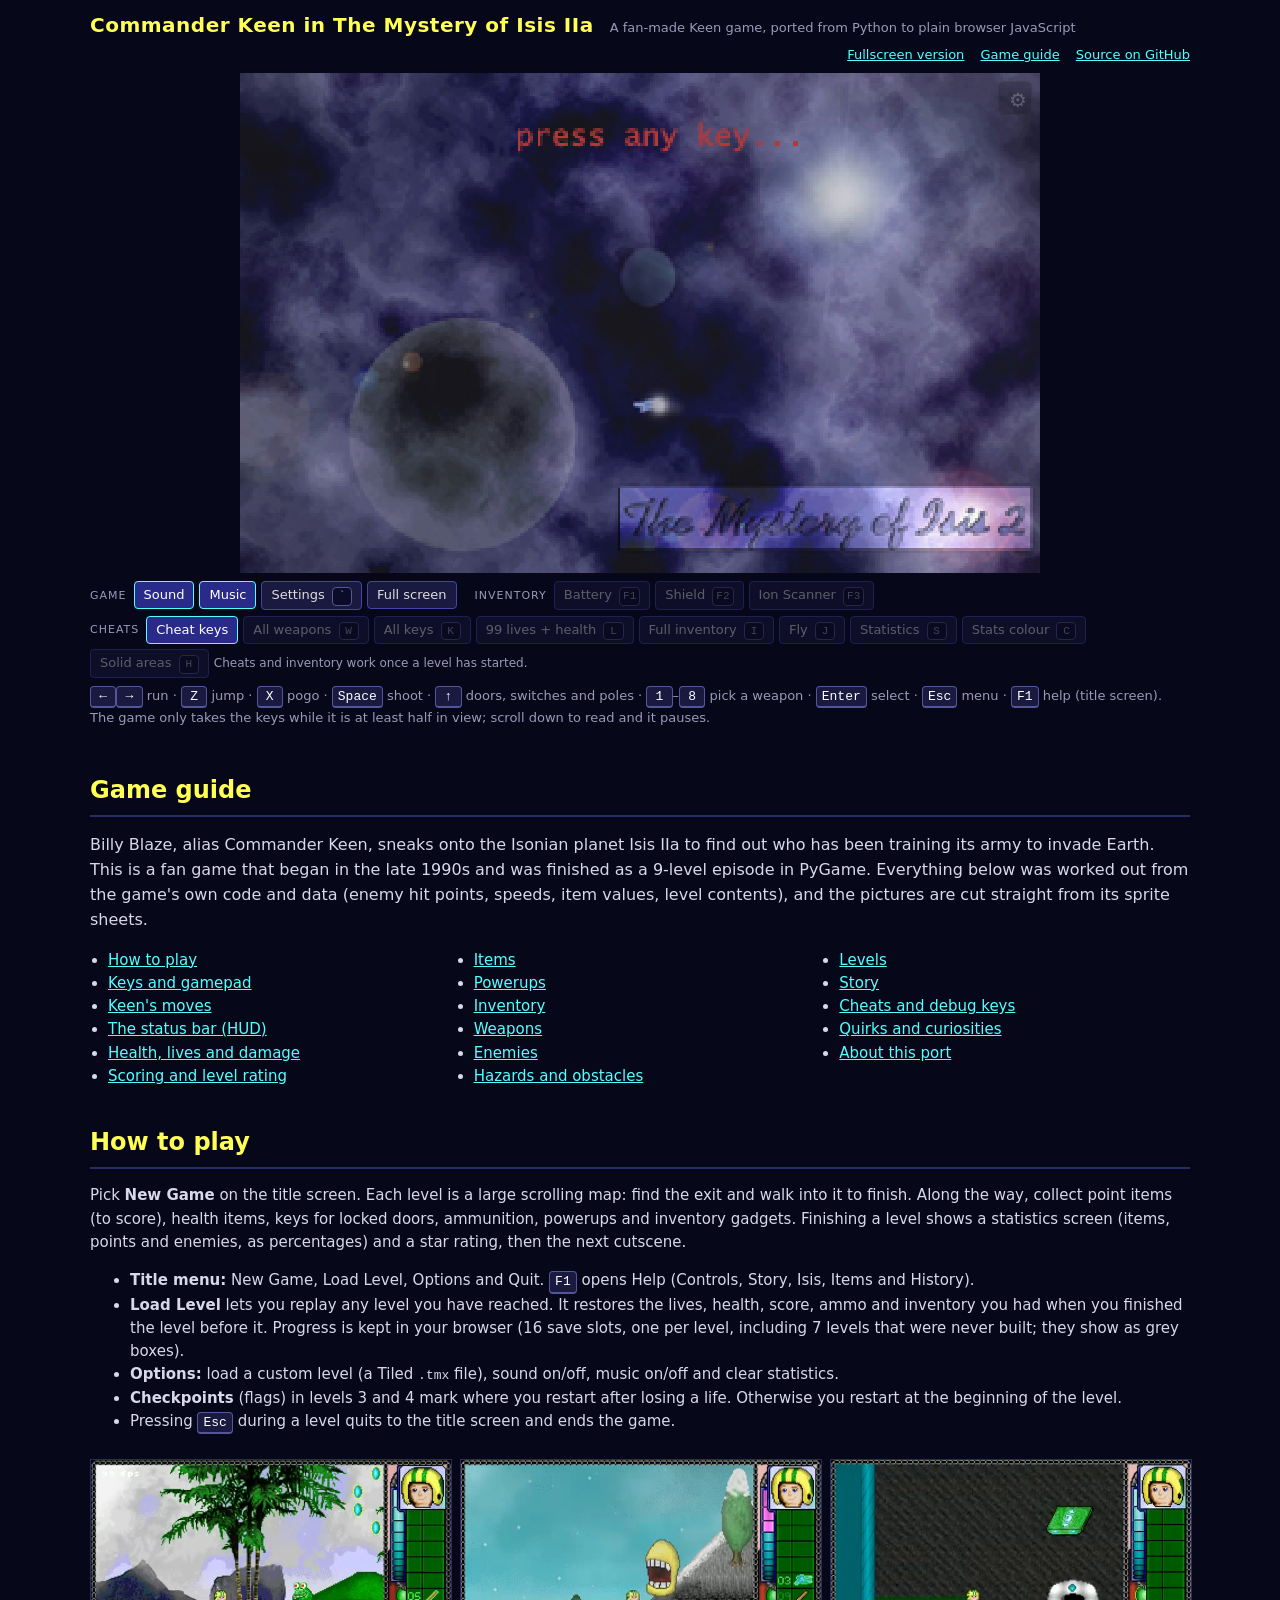
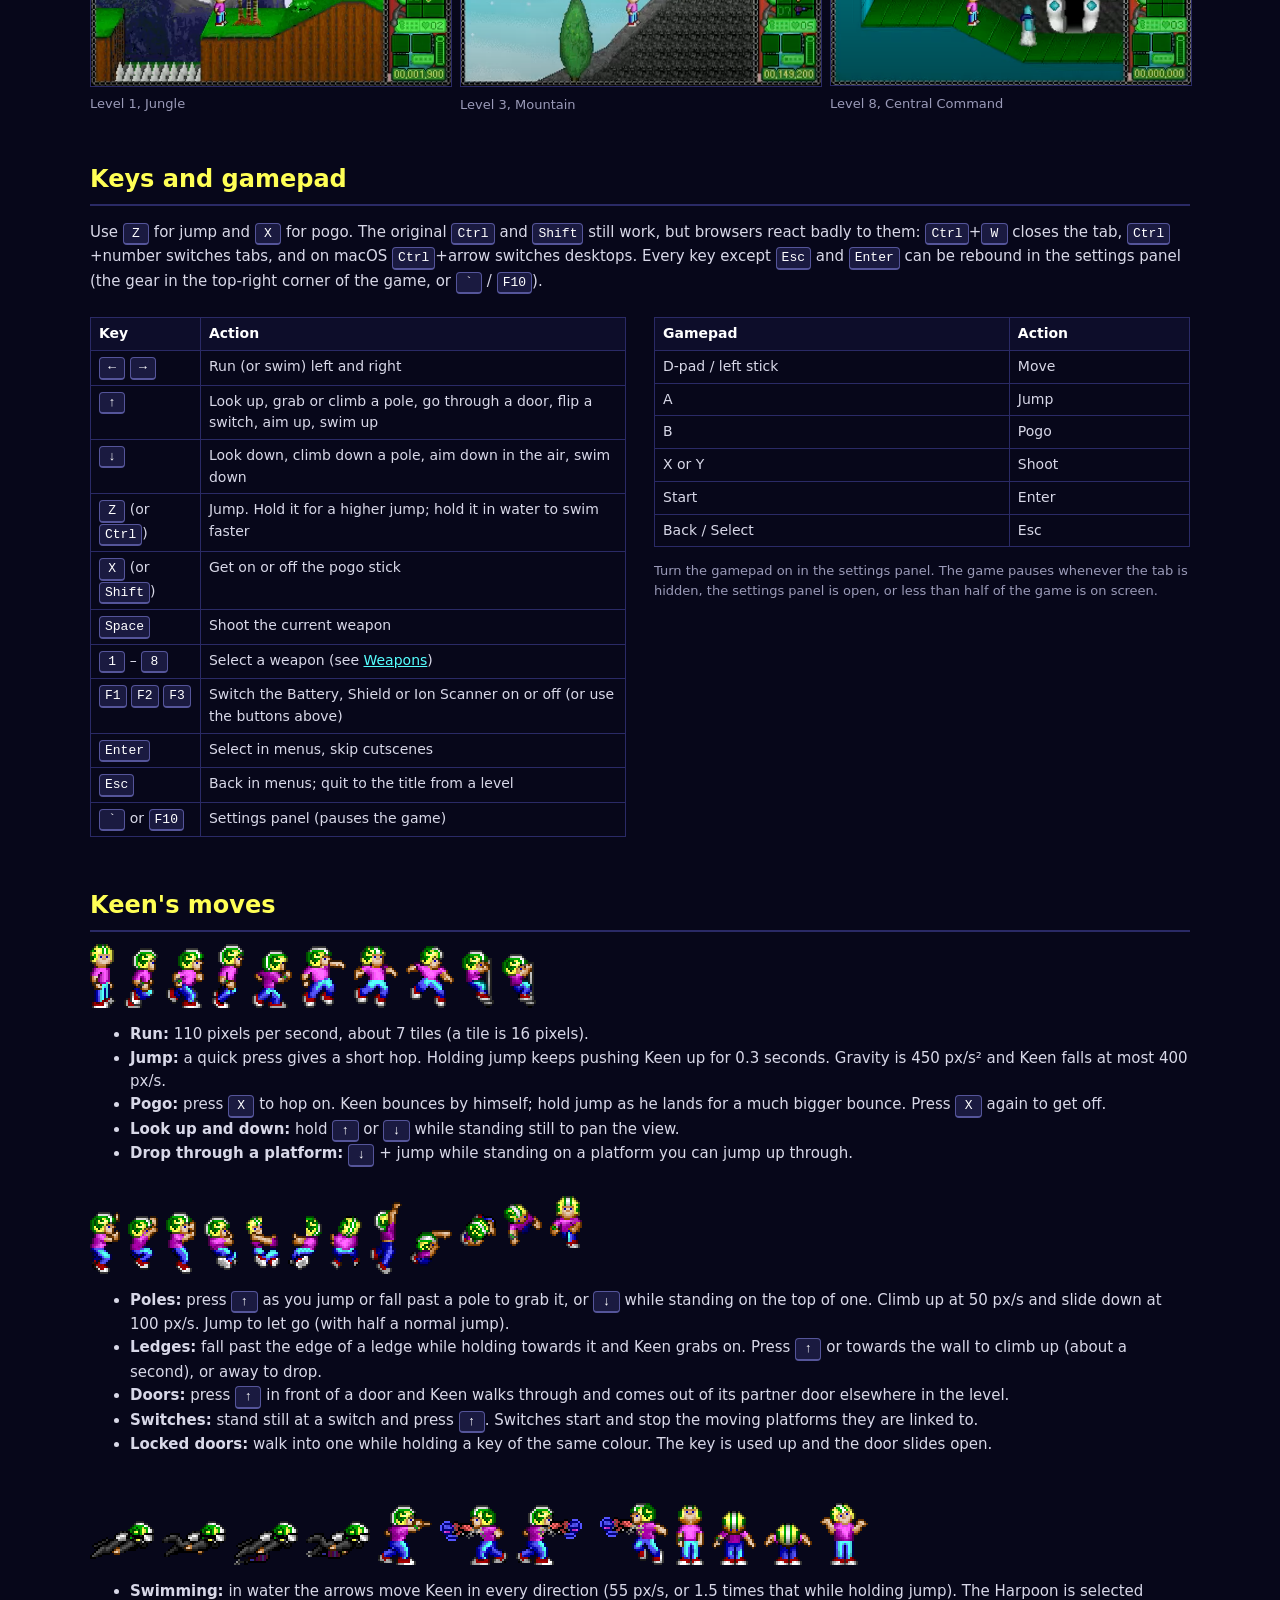
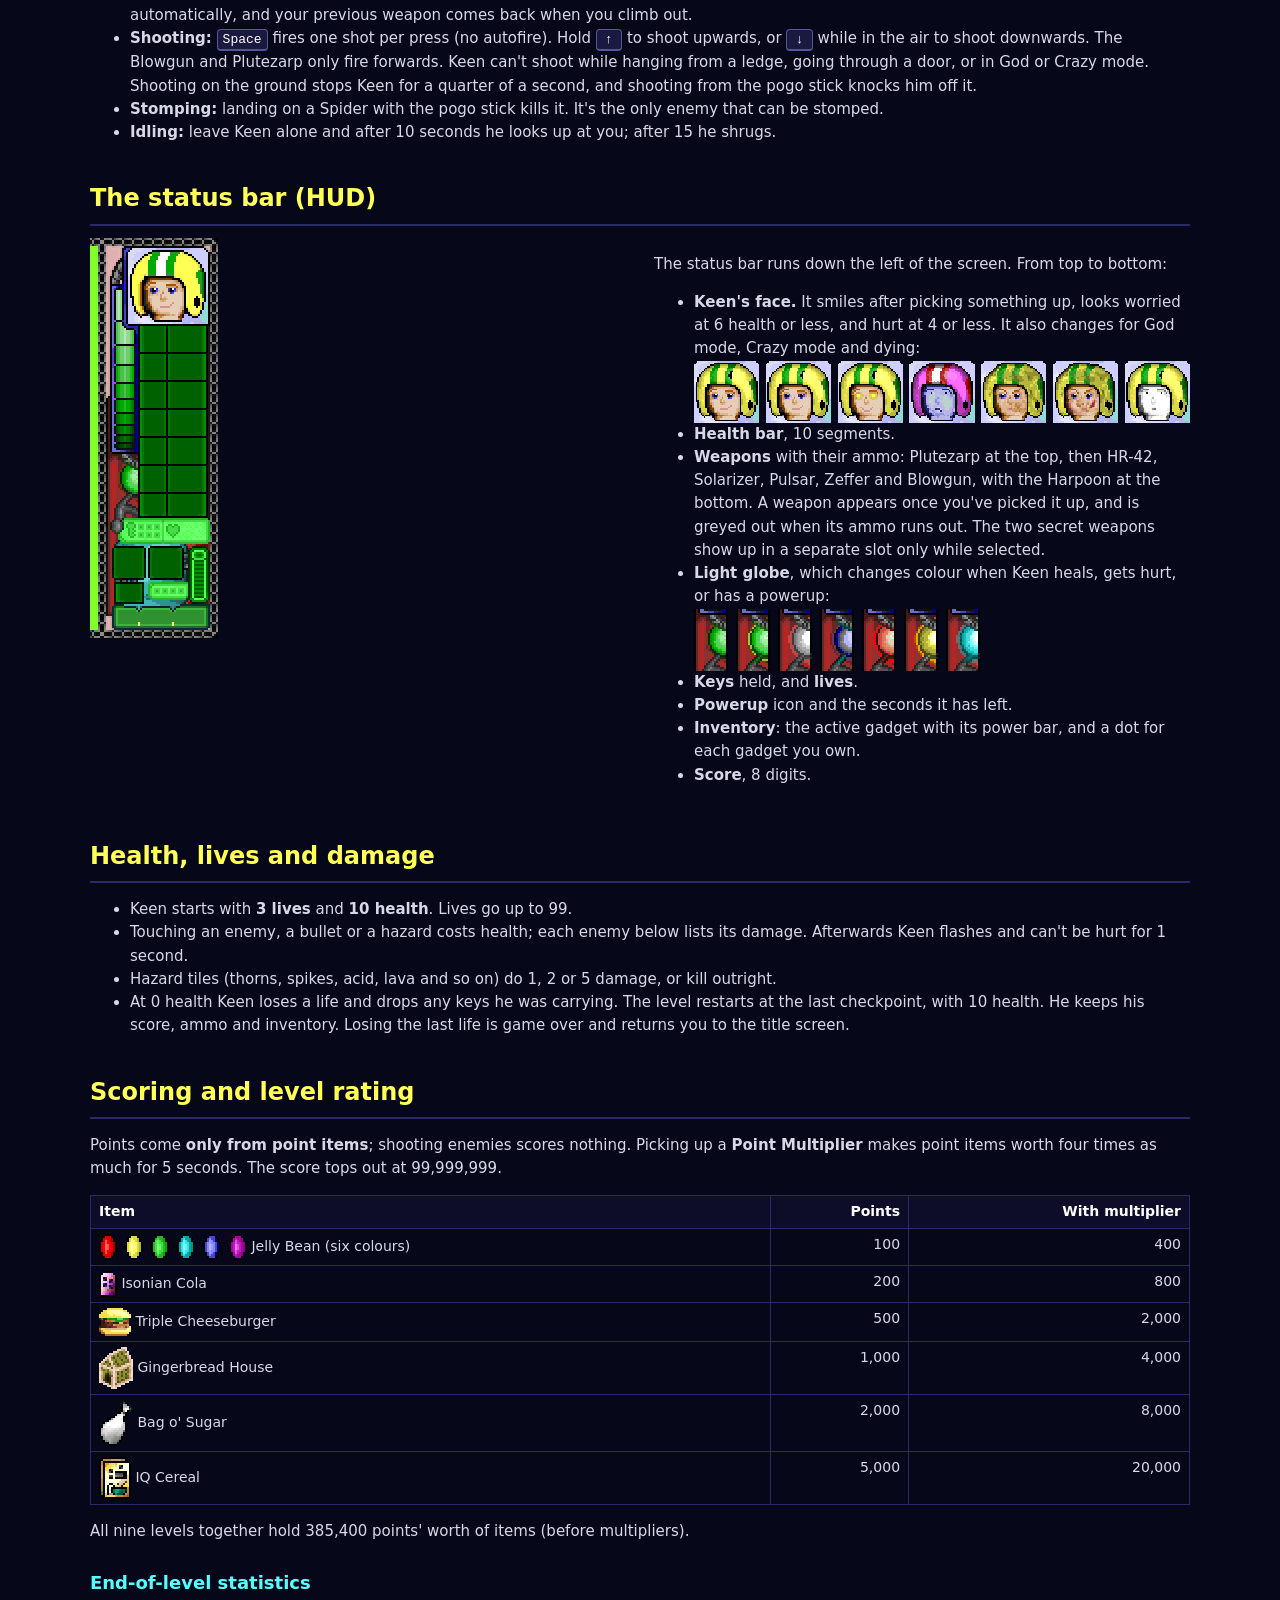
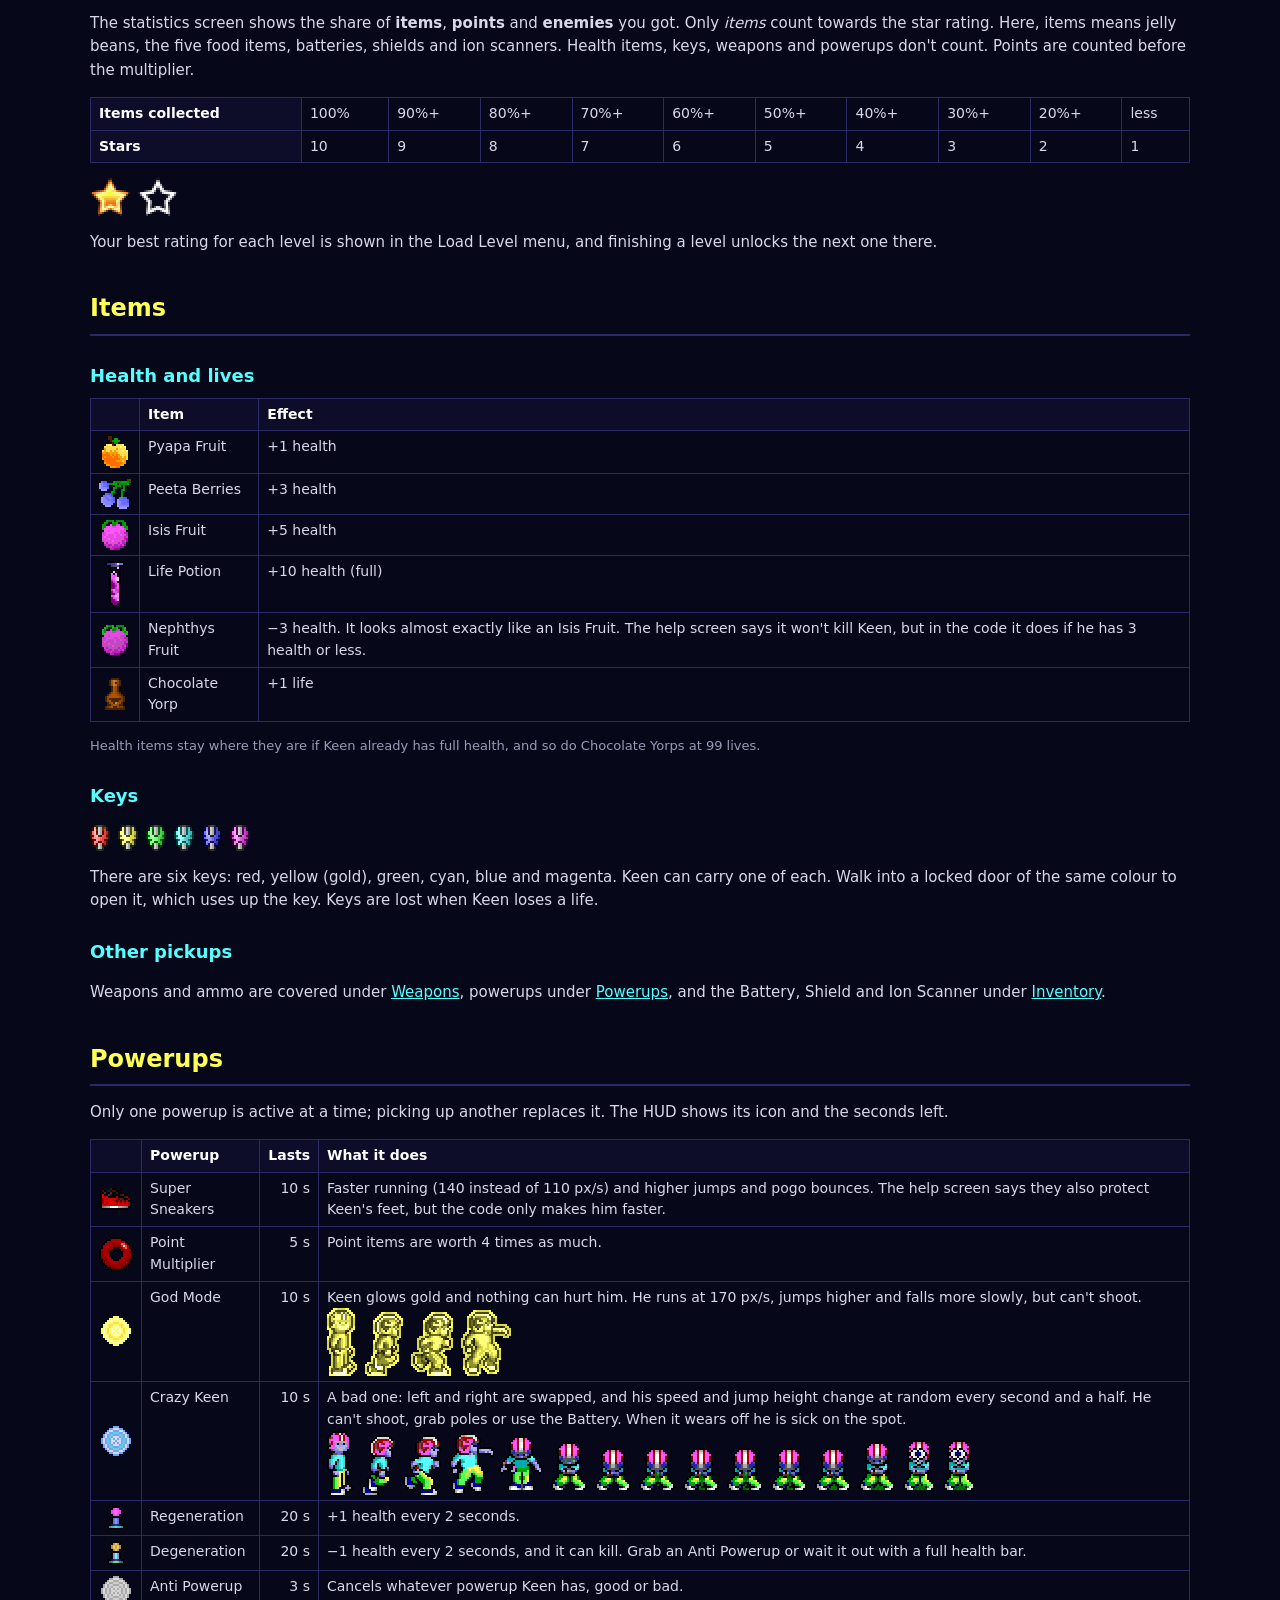
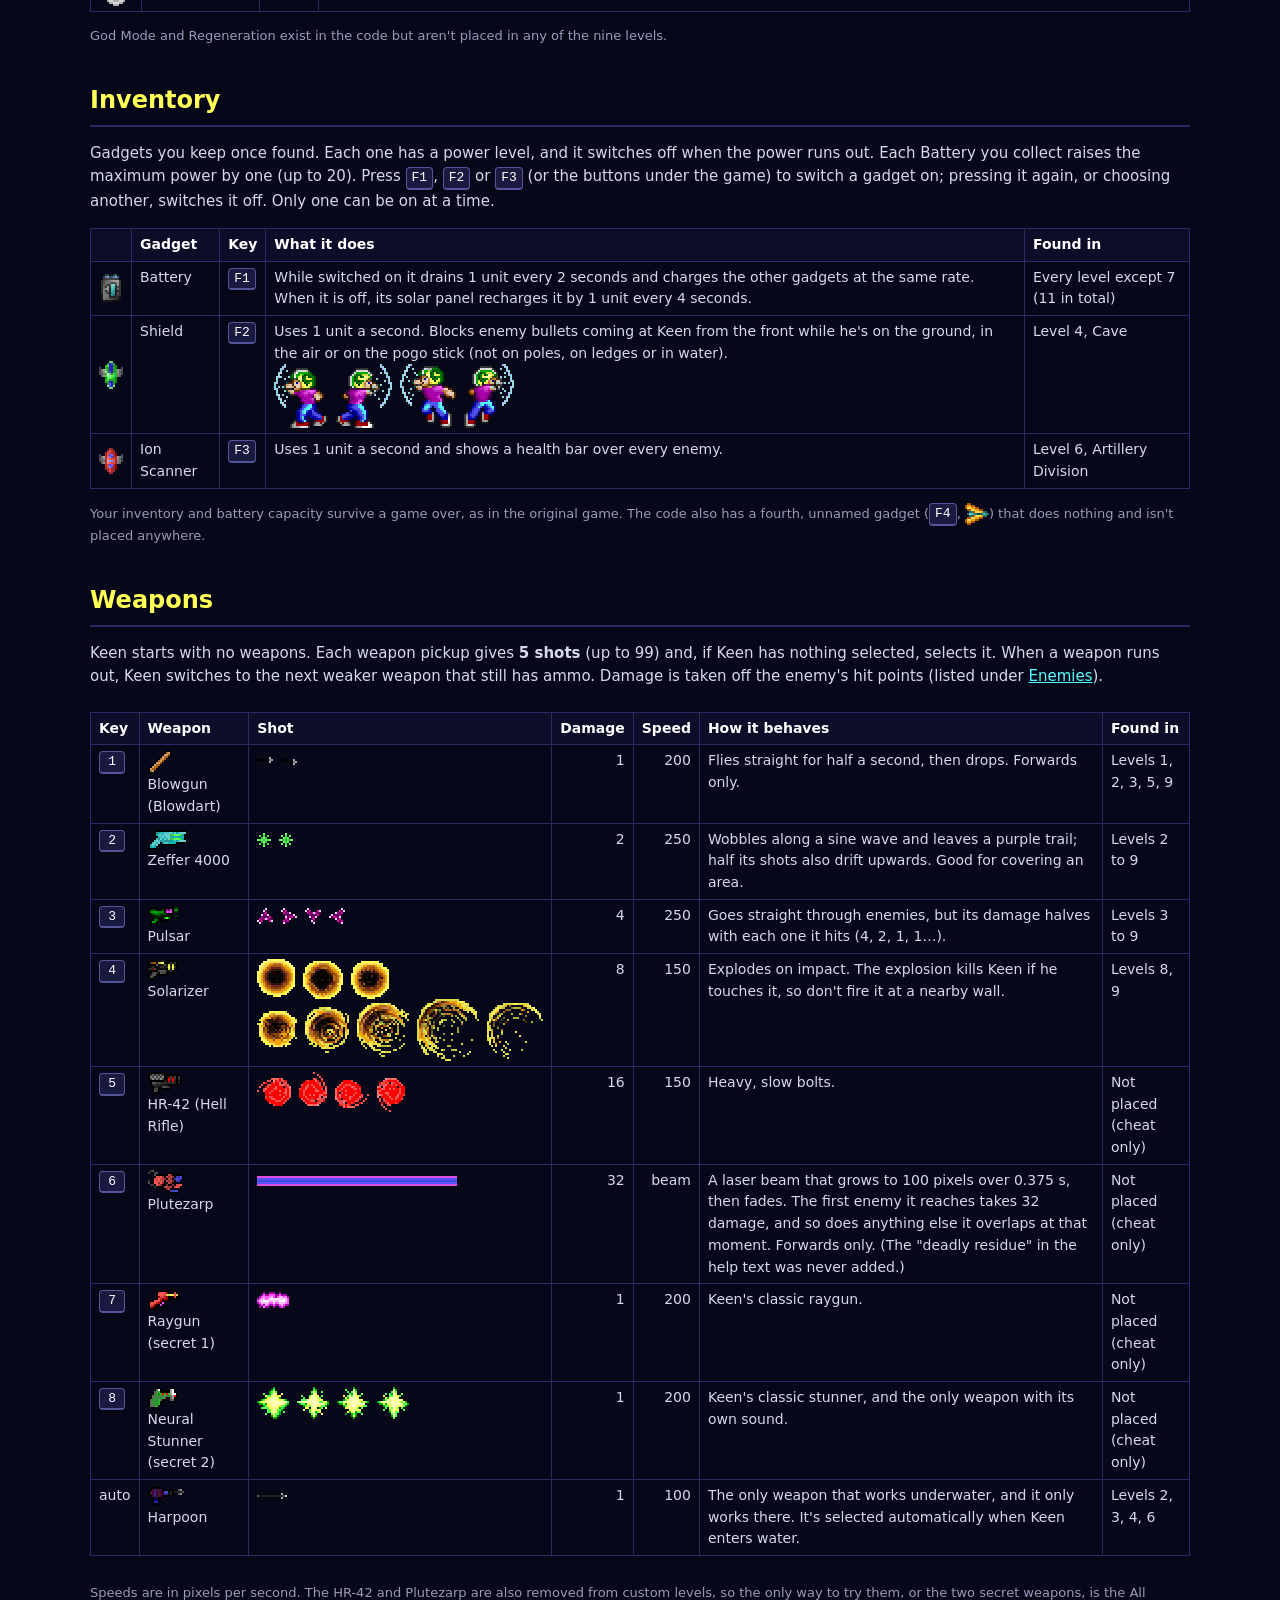
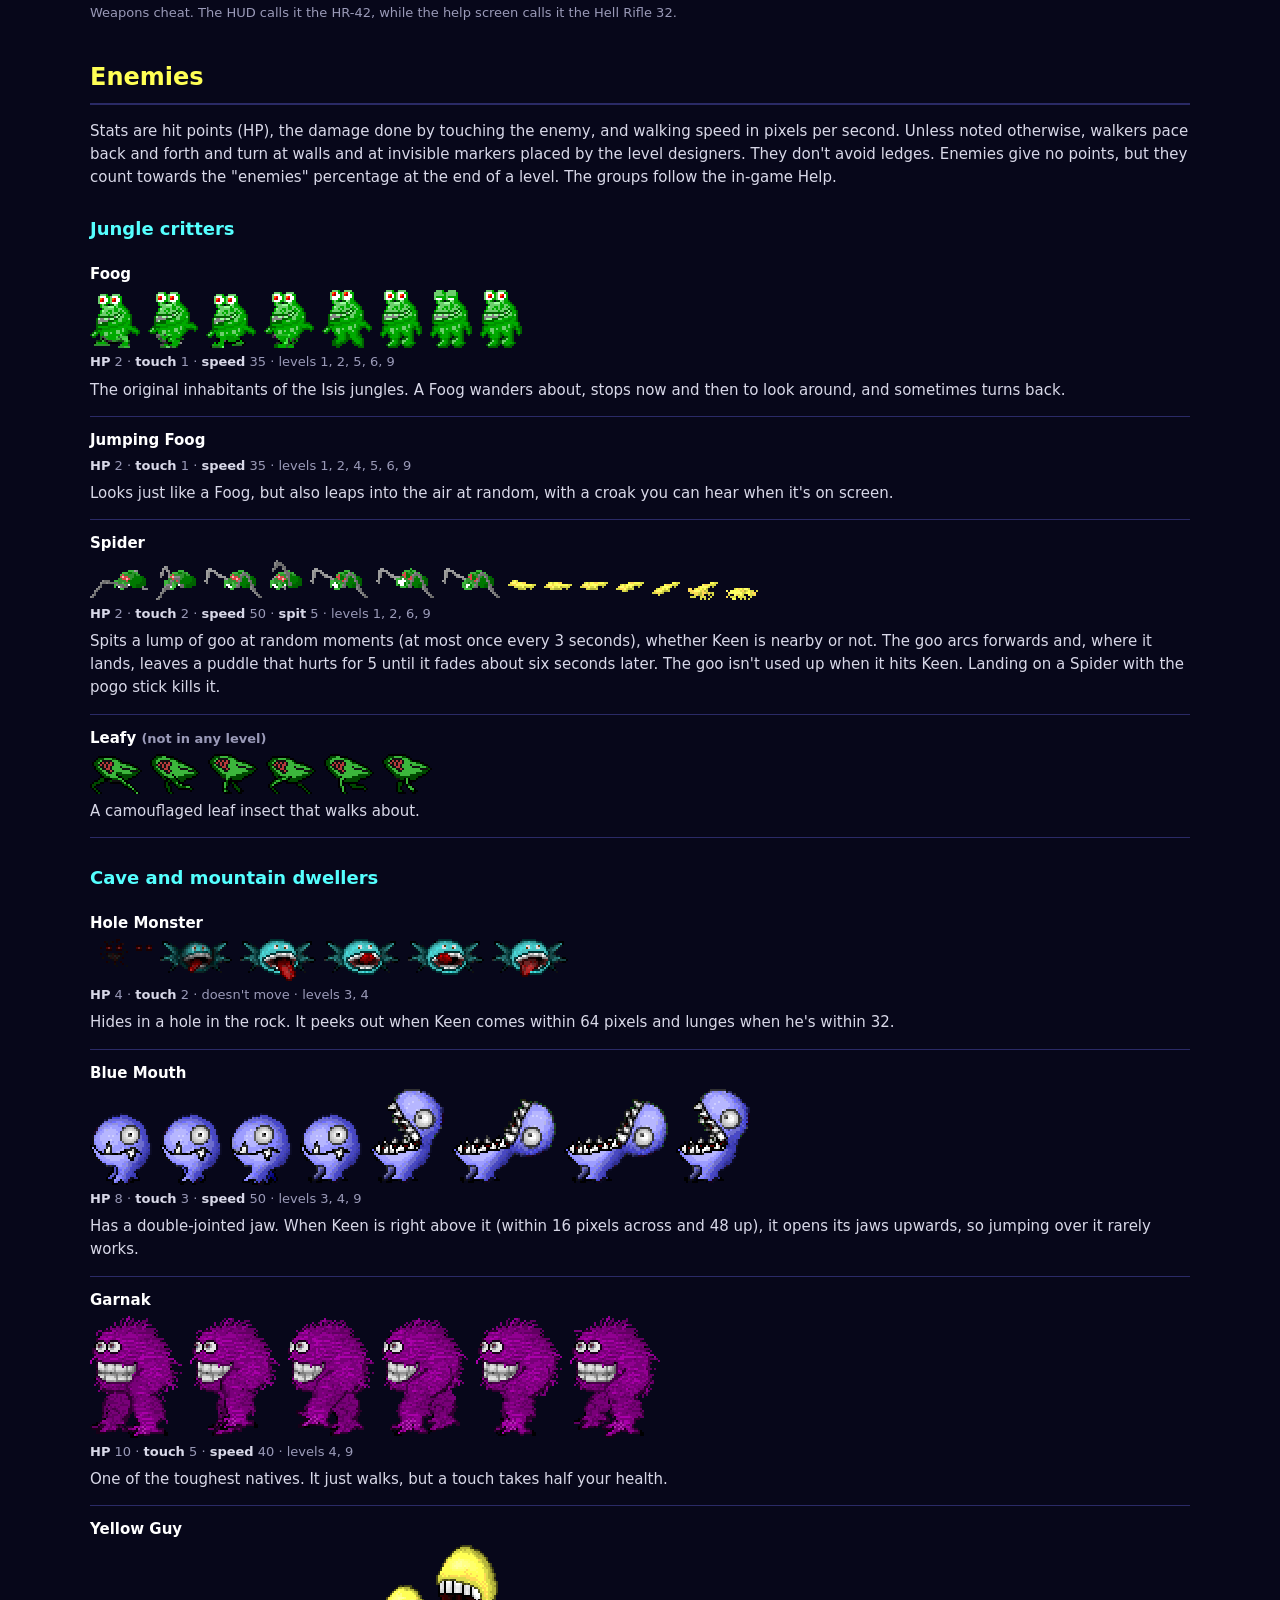
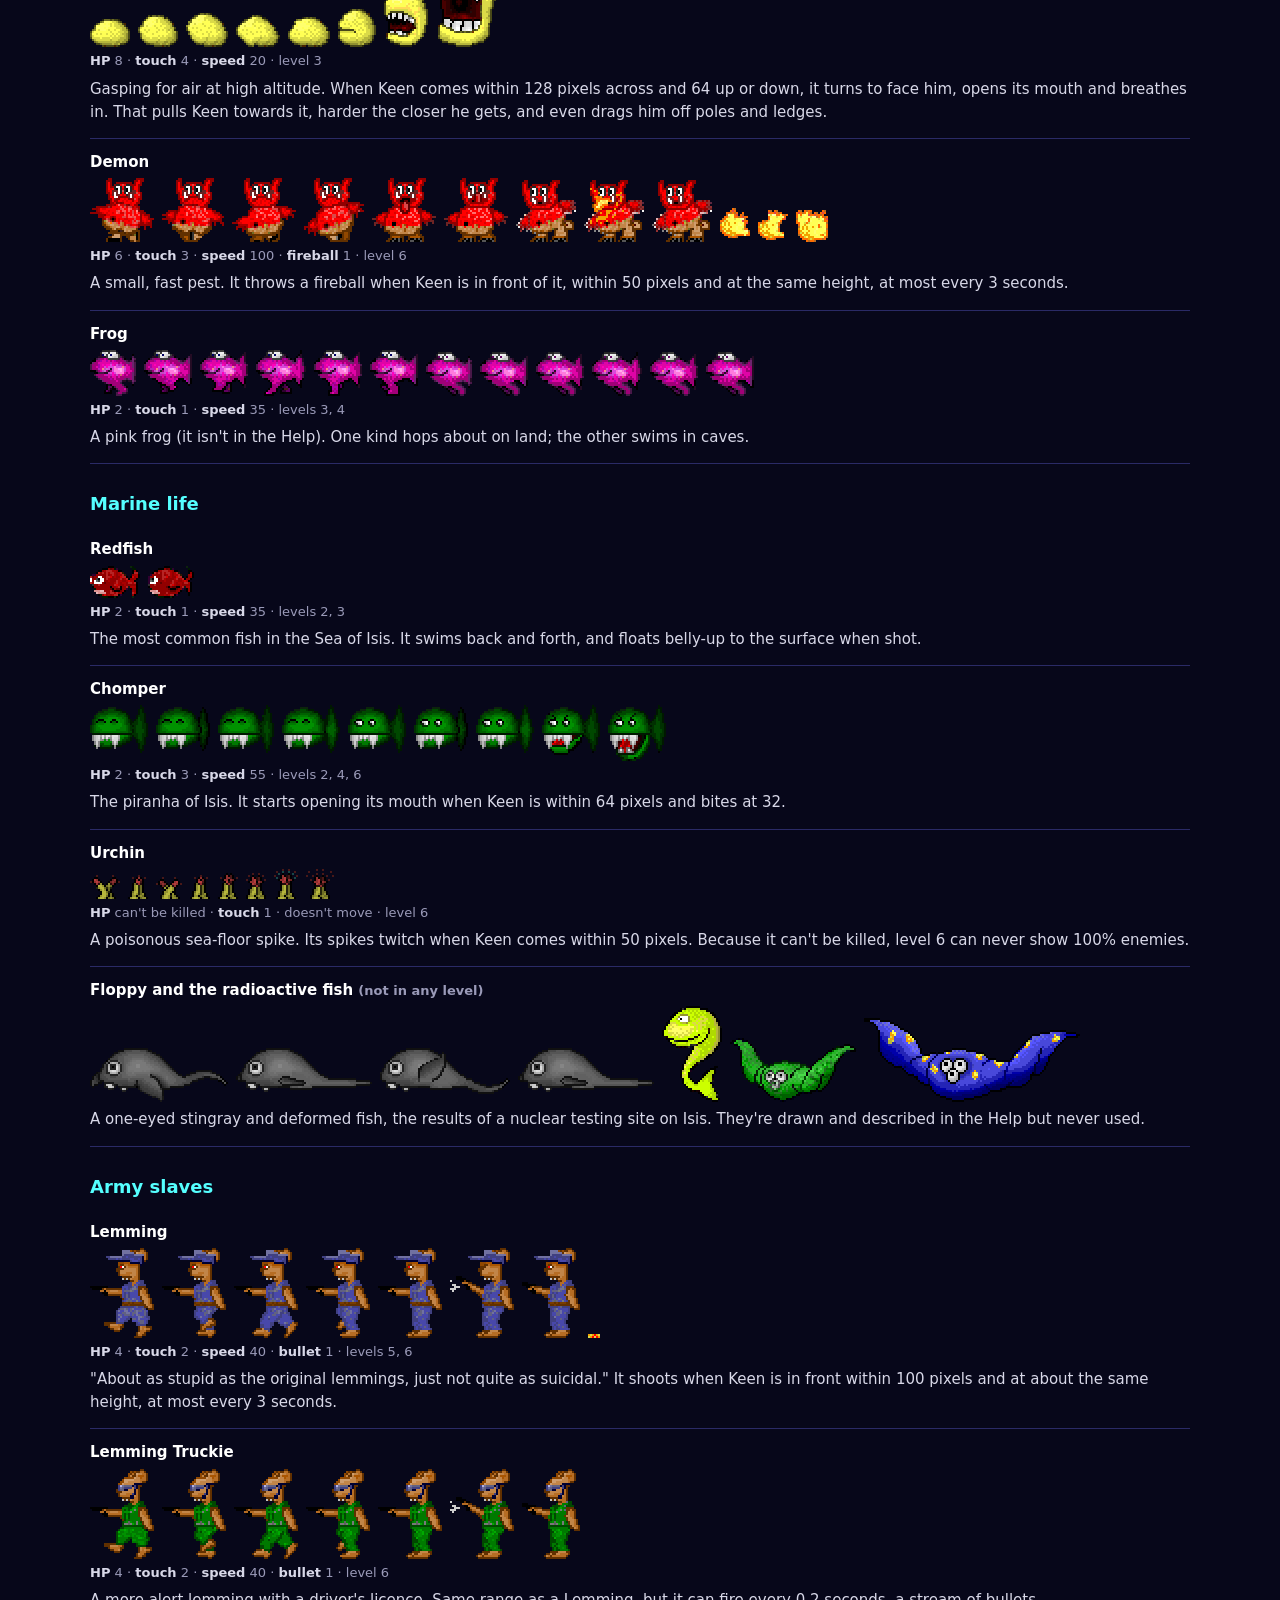
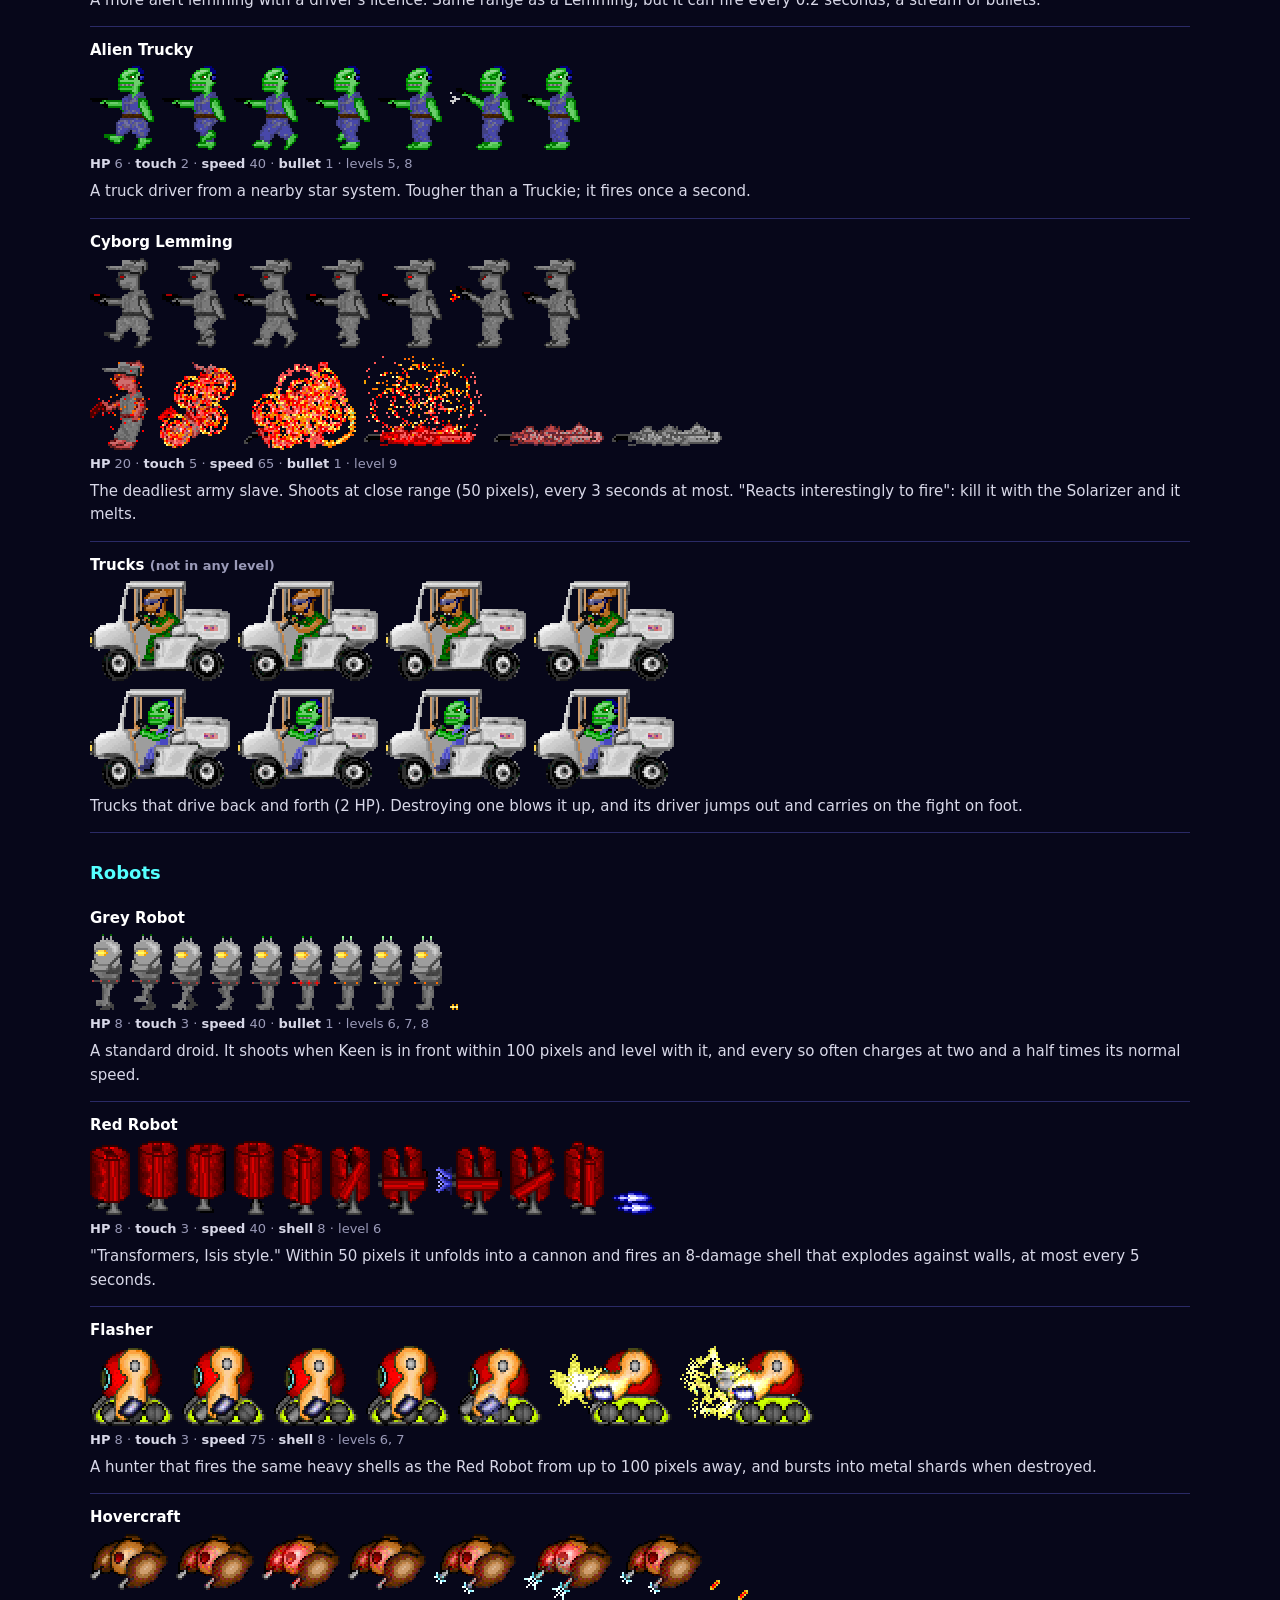
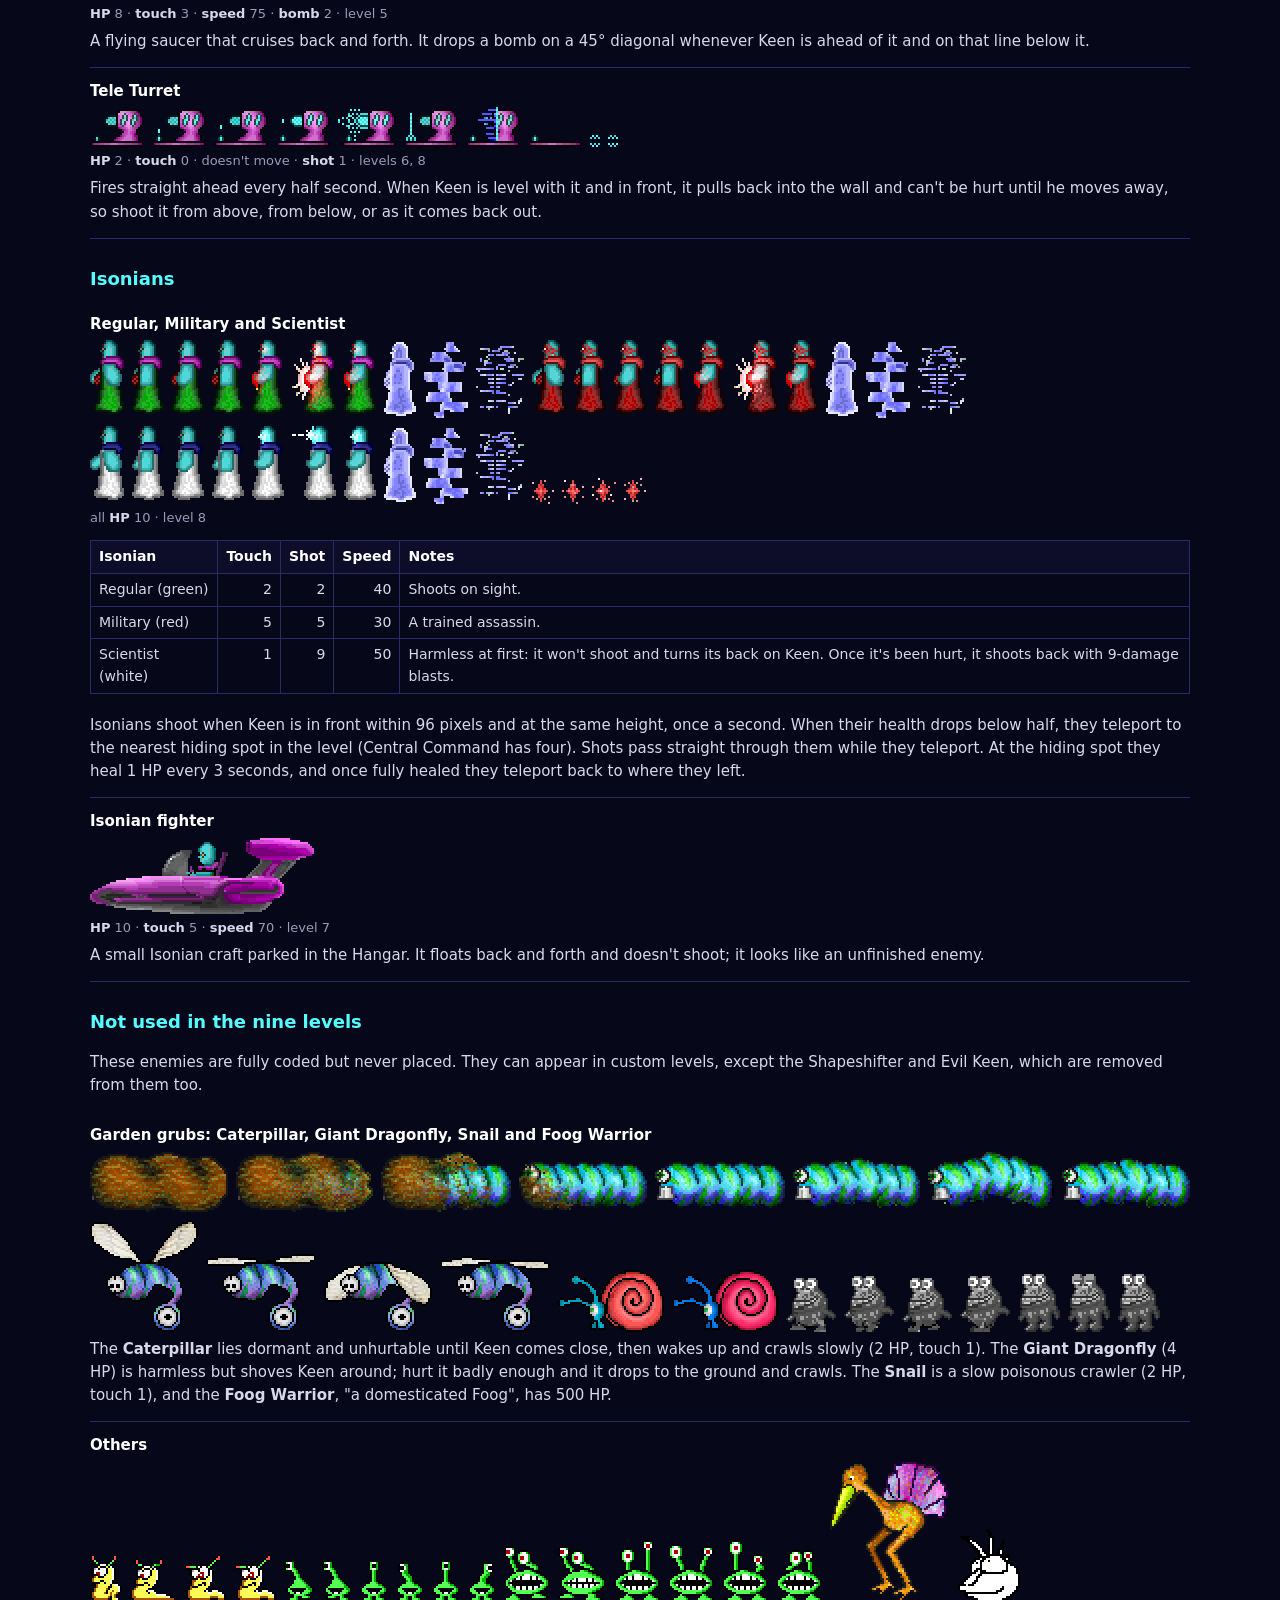
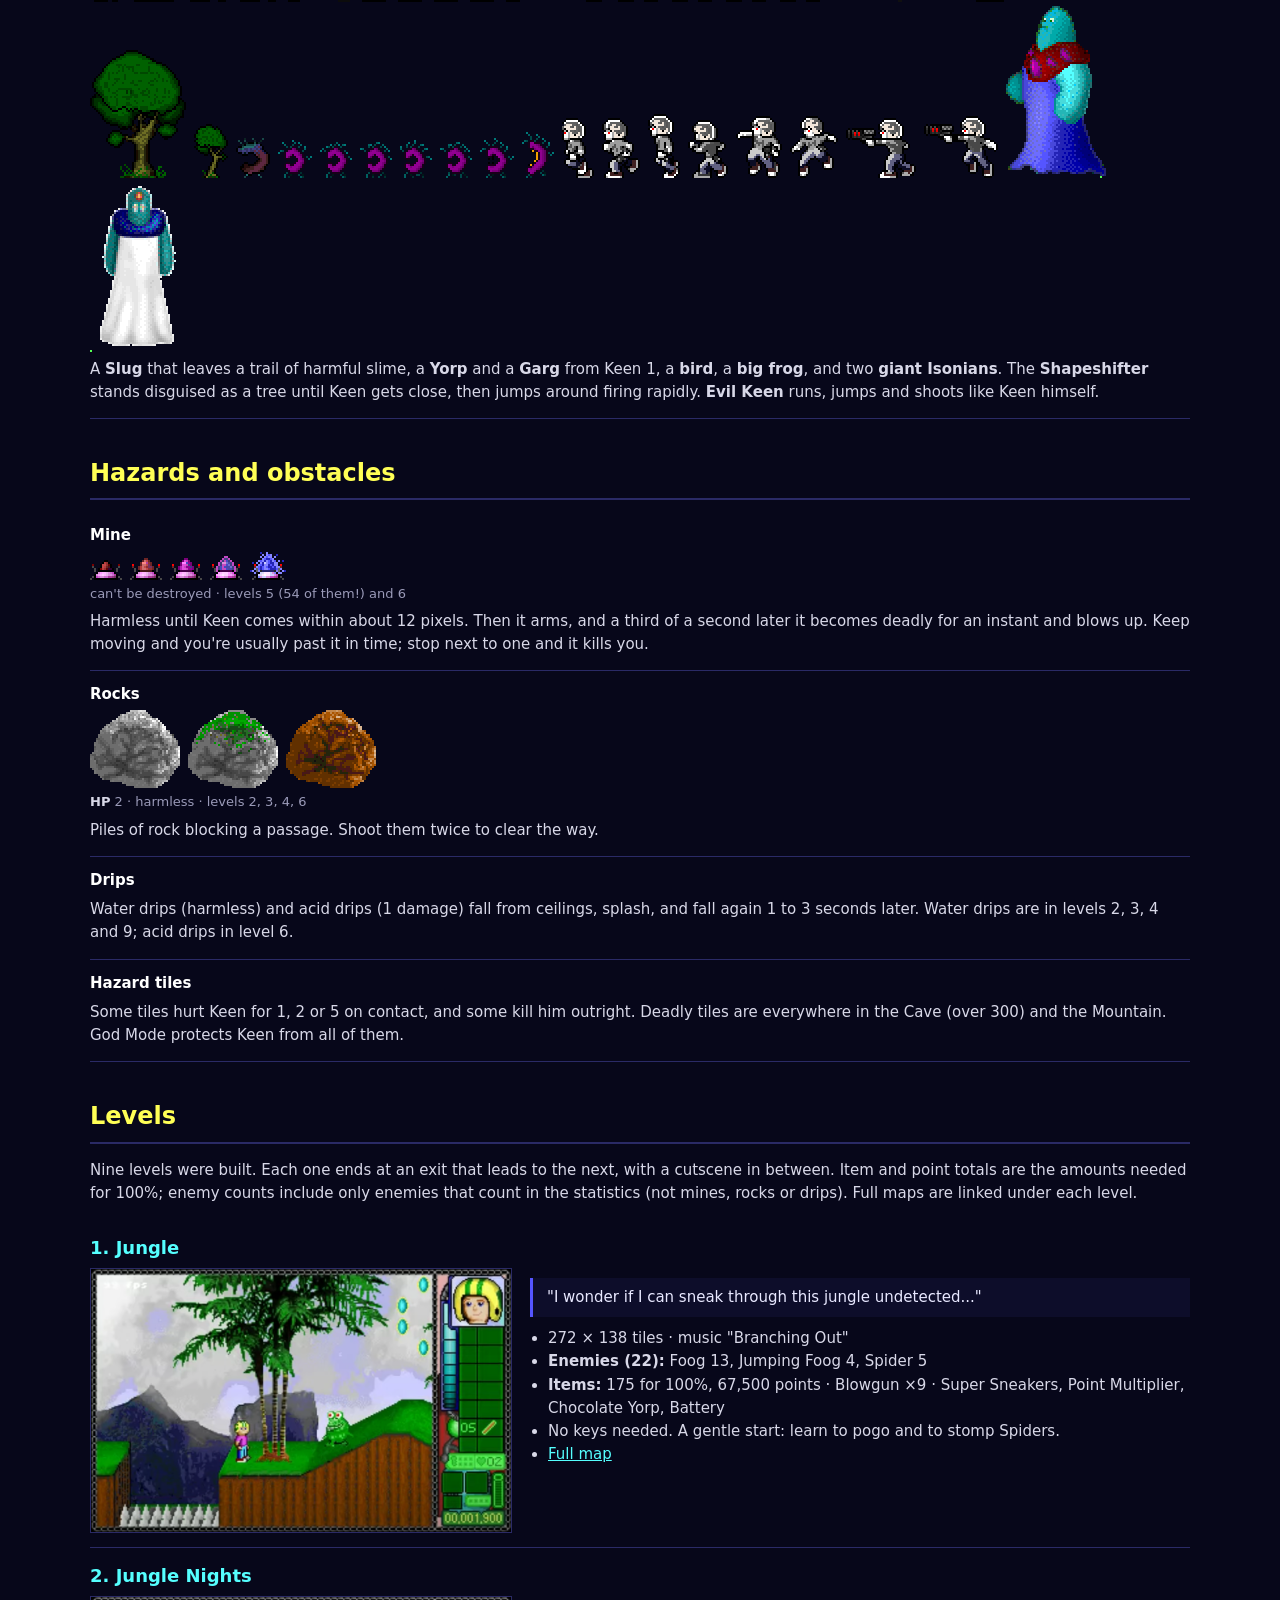
==== index.html @ d3170a19 "Enhance v1 - maps" ====
<!DOCTYPE html>
<html lang="en">
<head>
<meta charset="utf-8">
<meta name="viewport" content="width=device-width, initial-scale=1">
<title>Commander Keen - The Mystery of Isis IIa</title>
<meta name="description" content="Commander Keen in The Mystery of Isis IIa, playable in the browser, with a full guide to its enemies, weapons, items and levels.">
<link rel="icon" id="favicon">
<link rel="stylesheet" href="docs/style.css">
</head>
<body>

<header class="site">
  <h1>Commander Keen in The Mystery of Isis IIa</h1>
  <p>A fan-made Keen game, ported from Python to plain browser JavaScript</p>
  <nav>
    <a href="fullscreen/">Fullscreen version</a>
    <a href="#guide">Game guide</a>
    <a href="https://github.com/isonian314/commander-keen-isis-iia-web">Source on GitHub</a>
  </nav>
</header>

<div id="stage">
  <canvas id="screen" width="320" height="200" tabindex="0" aria-label="Isis IIa game screen"></canvas>
  <button id="gear" title="Settings (` or F10)" aria-label="Settings">&#9881;</button>

  <div id="settings" hidden>
    <div class="panel" role="dialog" aria-label="Settings">
      <h2>Settings</h2>
      <p class="hint">The game is paused while this panel is open. Press ` (backquote), F10 or Esc to close.</p>

      <h3>Audio</h3>
      <div class="row"><label for="sfxVolume">Sound effects</label><input id="sfxVolume" type="range" min="0" max="100"></div>
      <div class="row"><label for="musicVolume">Music</label><input id="musicVolume" type="range" min="0" max="100"></div>
      <p class="hint">Sound and music can also be switched on or off from the in-game Options menu.</p>

      <h3>Display</h3>
      <div class="row"><label for="scale">Scaling</label>
        <select id="scale"><option value="fit">Fit to window</option><option value="integer">Whole pixels only</option></select>
        <button id="fullscreen">Fullscreen</button>
      </div>

      <h3>Controls</h3>
      <div class="row"><label for="gamepad">Gamepad</label><input id="gamepad" type="checkbox"></div>
      <div class="row"><label for="debugKeys">Cheat / debug keys</label><input id="debugKeys" type="checkbox"></div>
      <p class="hint">Esc opens the menu and Enter selects; these can't be rebound. Some browsers keep Ctrl+W, Ctrl+number and
        (on macOS) Ctrl+arrow for themselves, so Z / X are bound for jump / pogo as well.</p>
      <table id="bindings"></table>

      <div class="footer">
        <button id="resetKeys">Reset controls</button>
        <button id="closeSettings">Close</button>
      </div>
    </div>
  </div>
</div>

<div id="controls">
  <div class="group">
    <span class="label">Game</span>
    <button type="button" data-toggle="sound" aria-pressed="true">Sound</button>
    <button type="button" data-toggle="music" aria-pressed="true">Music</button>
    <button type="button" id="btn-settings">Settings <kbd>`</kbd></button>
    <button type="button" id="btn-full">Full screen</button>
  </div>
  <div class="group">
    <span class="label">Inventory</span>
    <button type="button" data-press="inv1" data-needs="inventory" aria-pressed="false">Battery <kbd data-action="inv1">F1</kbd></button>
    <button type="button" data-press="inv2" data-needs="inventory" aria-pressed="false">Shield <kbd data-action="inv2">F2</kbd></button>
    <button type="button" data-press="inv3" data-needs="inventory" aria-pressed="false">Ion Scanner <kbd data-action="inv3">F3</kbd></button>
  </div>
  <div class="group">
    <span class="label">Cheats</span>
    <button type="button" data-toggle="cheats" aria-pressed="true" title="Turns all the cheat keys on or off">Cheat keys</button>
    <button type="button" data-press="dbgWeapons" data-needs="cheats">All weapons <kbd data-action="dbgWeapons">W</kbd></button>
    <button type="button" data-press="dbgKeys" data-needs="cheats">All keys <kbd data-action="dbgKeys">K</kbd></button>
    <button type="button" data-press="dbgLives" data-needs="cheats">99 lives + health <kbd data-action="dbgLives">L</kbd></button>
    <button type="button" data-press="dbgInventory" data-needs="cheats">Full inventory <kbd data-action="dbgInventory">I</kbd></button>
    <button type="button" data-press="dbgJump" data-toggle="jump" data-needs="cheats" aria-pressed="false" title="Jump again in mid-air">Fly <kbd data-action="dbgJump">J</kbd></button>
    <button type="button" data-press="dbgStats" data-toggle="stats" data-needs="cheats" aria-pressed="false">Statistics <kbd data-action="dbgStats">S</kbd></button>
    <button type="button" data-press="dbgColour" data-needs="cheats" title="Cycles the statistics text colour">Stats colour <kbd data-action="dbgColour">C</kbd></button>
    <button type="button" data-press="dbgHidden" data-toggle="hidden" data-needs="cheats" aria-pressed="false">Solid areas <kbd data-action="dbgHidden">H</kbd></button>
    <span id="cheat-status"></span>
  </div>
</div>
<p class="keyhint">
  <kbd>←</kbd><kbd>→</kbd> run &middot; <kbd>Z</kbd> jump &middot; <kbd>X</kbd> pogo &middot; <kbd>Space</kbd> shoot &middot;
  <kbd>↑</kbd> doors, switches and poles &middot; <kbd>1</kbd>–<kbd>8</kbd> pick a weapon &middot; <kbd>Enter</kbd> select &middot;
  <kbd>Esc</kbd> menu &middot; <kbd>F1</kbd> help (title screen).
  The game only takes the keys while it is at least half in view; scroll down to read and it pauses.
</p>

<div id="toast" role="status"></div>
<input id="customFile" type="file" accept=".tmx,.xml" hidden>

<main id="guide">

<!-- =================================================================== -->
<section id="contents">
<h2>Game guide</h2>
<p class="lead">Billy Blaze, alias Commander Keen, sneaks onto the Isonian planet Isis IIa to find out who has been training its army
to invade Earth. This is a fan game that began in the late 1990s and was finished as a 9-level episode in PyGame. Everything below
was worked out from the game's own code and data (enemy hit points, speeds, item values, level contents), and the pictures are cut
straight from its sprite sheets.</p>
<ul class="toc">
  <li><a href="#how-to-play">How to play</a></li>
  <li><a href="#keys">Keys and gamepad</a></li>
  <li><a href="#moves">Keen's moves</a></li>
  <li><a href="#hud">The status bar (HUD)</a></li>
  <li><a href="#health">Health, lives and damage</a></li>
  <li><a href="#scoring">Scoring and level rating</a></li>
  <li><a href="#items">Items</a></li>
  <li><a href="#powerups">Powerups</a></li>
  <li><a href="#inventory">Inventory</a></li>
  <li><a href="#weapons">Weapons</a></li>
  <li><a href="#enemies">Enemies</a></li>
  <li><a href="#hazards">Hazards and obstacles</a></li>
  <li><a href="#levels">Levels</a></li>
  <li><a href="#story">Story</a></li>
  <li><a href="#cheats">Cheats and debug keys</a></li>
  <li><a href="#quirks">Quirks and curiosities</a></li>
  <li><a href="#about">About this port</a></li>
</ul>
</section>

<!-- =================================================================== -->
<section id="how-to-play">
<h2>How to play</h2>
<p>Pick <strong>New Game</strong> on the title screen. Each level is a large scrolling map: find the exit and walk into it to finish.
Along the way, collect point items (to score), health items, keys for locked doors, ammunition, powerups and inventory gadgets.
Finishing a level shows a statistics screen (items, points and enemies, as percentages) and a star rating, then the next cutscene.</p>
<ul>
  <li><strong>Title menu:</strong> New Game, Load Level, Options and Quit. <kbd>F1</kbd> opens Help (Controls, Story, Isis, Items and History).</li>
  <li><strong>Load Level</strong> lets you replay any level you have reached. It restores the lives, health, score, ammo and inventory you
    had when you finished the level before it. Progress is kept in your browser (16 save slots, one per level, including 7 levels that were
    never built; they show as grey boxes).</li>
  <li><strong>Options:</strong> load a custom level (a Tiled <code>.tmx</code> file), sound on/off, music on/off and clear statistics.</li>
  <li><strong>Checkpoints</strong> (flags) in levels 3 and 4 mark where you restart after losing a life. Otherwise you restart at the
    beginning of the level.</li>
  <li>Pressing <kbd>Esc</kbd> during a level quits to the title screen and ends the game.</li>
</ul>
<div class="shots">
  <figure><img src="screenshots/lvl1.png" alt="Level 1, the Jungle"><figcaption>Level 1, Jungle</figcaption></figure>
  <figure><img src="screenshots/lvl3.png" alt="Level 3, the Mountain"><figcaption>Level 3, Mountain</figcaption></figure>
  <figure><img src="screenshots/lvl8.png" alt="Level 8, Central Command"><figcaption>Level 8, Central Command</figcaption></figure>
</div>
</section>

<!-- =================================================================== -->
<section id="keys">
<h2>Keys and gamepad</h2>
<p>Use <kbd>Z</kbd> for jump and <kbd>X</kbd> for pogo. The original <kbd>Ctrl</kbd> and <kbd>Shift</kbd> still work, but
browsers react badly to them: <kbd>Ctrl</kbd>+<kbd>W</kbd> closes the tab, <kbd>Ctrl</kbd>+number switches tabs, and on macOS
<kbd>Ctrl</kbd>+arrow switches desktops. Every key except <kbd>Esc</kbd> and <kbd>Enter</kbd> can be rebound in the settings panel
(the gear in the top-right corner of the game, or <kbd>`</kbd> / <kbd>F10</kbd>).</p>
<div class="two-col">
<div>
<table>
  <tr><th>Key</th><th>Action</th></tr>
  <tr><td><kbd>←</kbd> <kbd>→</kbd></td><td>Run (or swim) left and right</td></tr>
  <tr><td><kbd>↑</kbd></td><td>Look up, grab or climb a pole, go through a door, flip a switch, aim up, swim up</td></tr>
  <tr><td><kbd>↓</kbd></td><td>Look down, climb down a pole, aim down in the air, swim down</td></tr>
  <tr><td><kbd>Z</kbd> (or <kbd>Ctrl</kbd>)</td><td>Jump. Hold it for a higher jump; hold it in water to swim faster</td></tr>
  <tr><td><kbd>X</kbd> (or <kbd>Shift</kbd>)</td><td>Get on or off the pogo stick</td></tr>
  <tr><td><kbd>Space</kbd></td><td>Shoot the current weapon</td></tr>
  <tr><td><kbd>1</kbd> – <kbd>8</kbd></td><td>Select a weapon (see <a href="#weapons">Weapons</a>)</td></tr>
  <tr><td><kbd>F1</kbd> <kbd>F2</kbd> <kbd>F3</kbd></td><td>Switch the Battery, Shield or Ion Scanner on or off (or use the buttons above)</td></tr>
  <tr><td><kbd>Enter</kbd></td><td>Select in menus, skip cutscenes</td></tr>
  <tr><td><kbd>Esc</kbd></td><td>Back in menus; quit to the title from a level</td></tr>
  <tr><td><kbd>`</kbd> or <kbd>F10</kbd></td><td>Settings panel (pauses the game)</td></tr>
</table>
</div>
<div>
<table>
  <tr><th>Gamepad</th><th>Action</th></tr>
  <tr><td>D-pad / left stick</td><td>Move</td></tr>
  <tr><td>A</td><td>Jump</td></tr>
  <tr><td>B</td><td>Pogo</td></tr>
  <tr><td>X or Y</td><td>Shoot</td></tr>
  <tr><td>Start</td><td>Enter</td></tr>
  <tr><td>Back / Select</td><td>Esc</td></tr>
</table>
<p class="note">Turn the gamepad on in the settings panel. The game pauses whenever the tab is hidden, the settings panel is open,
or less than half of the game is on screen.</p>
</div>
</div>
</section>

<!-- =================================================================== -->
<section id="moves">
<h2>Keen's moves</h2>
<div class="sprites">
  <img class="px" src="docs/img/keen-run.png" alt="Keen running">
  <img class="px" src="docs/img/keen-jump.png" alt="Keen jumping">
  <img class="px" src="docs/img/keen-pogo.png" alt="Keen on the pogo stick">
</div>
<ul>
  <li><strong>Run:</strong> 110 pixels per second, about 7 tiles (a tile is 16 pixels).</li>
  <li><strong>Jump:</strong> a quick press gives a short hop. Holding jump keeps pushing Keen up for 0.3 seconds. Gravity is 450 px/s²
    and Keen falls at most 400 px/s.</li>
  <li><strong>Pogo:</strong> press <kbd>X</kbd> to hop on. Keen bounces by himself; hold jump as he lands for a much bigger bounce.
    Press <kbd>X</kbd> again to get off.</li>
  <li><strong>Look up and down:</strong> hold <kbd>↑</kbd> or <kbd>↓</kbd> while standing still to pan the view.</li>
  <li><strong>Drop through a platform:</strong> <kbd>↓</kbd> + jump while standing on a platform you can jump up through.</li>
</ul>
<div class="sprites">
  <img class="px" src="docs/img/keen-pole.png" alt="Keen climbing a pole">
  <img class="px" src="docs/img/keen-ledge.png" alt="Keen grabbing and climbing a ledge">
</div>
<ul>
  <li><strong>Poles:</strong> press <kbd>↑</kbd> as you jump or fall past a pole to grab it, or <kbd>↓</kbd> while standing on the top
    of one. Climb up at 50 px/s and slide down at 100 px/s. Jump to let go (with half a normal jump).</li>
  <li><strong>Ledges:</strong> fall past the edge of a ledge while holding towards it and Keen grabs on. Press <kbd>↑</kbd> or towards the
    wall to climb up (about a second), or away to drop.</li>
  <li><strong>Doors:</strong> press <kbd>↑</kbd> in front of a door and Keen walks through and comes out of its partner door elsewhere in the level.</li>
  <li><strong>Switches:</strong> stand still at a switch and press <kbd>↑</kbd>. Switches start and stop the moving platforms they are linked to.</li>
  <li><strong>Locked doors:</strong> walk into one while holding a key of the same colour. The key is used up and the door slides open.</li>
</ul>
<div class="sprites">
  <img class="px" src="docs/img/keen-swim.png" alt="Keen swimming">
  <img class="px" src="docs/img/keen-shoot.png" alt="Keen shooting">
  <img class="px" src="docs/img/keen-look.png" alt="Keen looking up and down, and shrugging">
</div>
<ul>
  <li><strong>Swimming:</strong> in water the arrows move Keen in every direction (55 px/s, or 1.5 times that while holding jump).
    The Harpoon is selected automatically, and your previous weapon comes back when you climb out.</li>
  <li><strong>Shooting:</strong> <kbd>Space</kbd> fires one shot per press (no autofire). Hold <kbd>↑</kbd> to shoot upwards, or
    <kbd>↓</kbd> while in the air to shoot downwards. The Blowgun and Plutezarp only fire forwards. Keen can't shoot while hanging from a
    ledge, going through a door, or in God or Crazy mode. Shooting on the ground stops Keen for a quarter of a second, and
    shooting from the pogo stick knocks him off it.</li>
  <li><strong>Stomping:</strong> landing on a Spider with the pogo stick kills it. It's the only enemy that can be stomped.</li>
  <li><strong>Idling:</strong> leave Keen alone and after 10 seconds he looks up at you; after 15 he shrugs.</li>
</ul>
</section>

<!-- =================================================================== -->
<section id="hud">
<h2>The status bar (HUD)</h2>
<div class="two-col">
<div>
<img class="px" src="docs/img/hud-panel.png" alt="The status bar on the left of the screen">
</div>
<div>
<p>The status bar runs down the left of the screen. From top to bottom:</p>
<ul>
  <li><strong>Keen's face.</strong> It smiles after picking something up, looks worried at 6 health or less, and hurt at 4 or less. It also changes
    for God mode, Crazy mode and dying:<br><img class="px" src="docs/img/hud-faces.png" alt="Keen's HUD faces"></li>
  <li><strong>Health bar</strong>, 10 segments.</li>
  <li><strong>Weapons</strong> with their ammo: Plutezarp at the top, then HR-42, Solarizer, Pulsar, Zeffer and Blowgun, with the Harpoon at the bottom.
    A weapon appears once you've picked it up, and is greyed out when its ammo runs out. The two secret weapons show up in a separate slot only while selected.</li>
  <li><strong>Light globe</strong>, which changes colour when Keen heals, gets hurt, or has a powerup:<br>
    <img class="px" src="docs/img/hud-lights.png" alt="Light globe colours"></li>
  <li><strong>Keys</strong> held, and <strong>lives</strong>.</li>
  <li><strong>Powerup</strong> icon and the seconds it has left.</li>
  <li><strong>Inventory</strong>: the active gadget with its power bar, and a dot for each gadget you own.</li>
  <li><strong>Score</strong>, 8 digits.</li>
</ul>
</div>
</div>
</section>

<!-- =================================================================== -->
<section id="health">
<h2>Health, lives and damage</h2>
<ul>
  <li>Keen starts with <strong>3 lives</strong> and <strong>10 health</strong>. Lives go up to 99.</li>
  <li>Touching an enemy, a bullet or a hazard costs health; each enemy below lists its damage. Afterwards Keen flashes and can't be hurt
    for 1 second.</li>
  <li>Hazard tiles (thorns, spikes, acid, lava and so on) do 1, 2 or 5 damage, or kill outright.</li>
  <li>At 0 health Keen loses a life and drops any keys he was carrying. The level restarts at the last checkpoint, with 10 health.
    He keeps his score, ammo and inventory. Losing the last life is game over and returns you to the title screen.</li>
</ul>
</section>

<!-- =================================================================== -->
<section id="scoring">
<h2>Scoring and level rating</h2>
<p>Points come <strong>only from point items</strong>; shooting enemies scores nothing. Picking up a
<strong>Point Multiplier</strong> makes point items worth four times as much for 5 seconds. The score tops out at 99,999,999.</p>
<table>
  <tr><th>Item</th><th class="num">Points</th><th class="num">With multiplier</th></tr>
  <tr><td><img class="px" src="docs/img/items-jbeans.png" alt=""> Jelly Bean (six colours)</td><td class="num">100</td><td class="num">400</td></tr>
  <tr><td><img class="px" src="docs/img/item-cola.png" alt=""> Isonian Cola</td><td class="num">200</td><td class="num">800</td></tr>
  <tr><td><img class="px" src="docs/img/item-burger.png" alt=""> Triple Cheeseburger</td><td class="num">500</td><td class="num">2,000</td></tr>
  <tr><td><img class="px" src="docs/img/item-ginger.png" alt=""> Gingerbread House</td><td class="num">1,000</td><td class="num">4,000</td></tr>
  <tr><td><img class="px" src="docs/img/item-sugar.png" alt=""> Bag o' Sugar</td><td class="num">2,000</td><td class="num">8,000</td></tr>
  <tr><td><img class="px" src="docs/img/item-cereal.png" alt=""> IQ Cereal</td><td class="num">5,000</td><td class="num">20,000</td></tr>
</table>
<p>All nine levels together hold 385,400 points' worth of items (before multipliers).</p>

<h3>End-of-level statistics</h3>
<p>The statistics screen shows the share of <strong>items</strong>, <strong>points</strong> and <strong>enemies</strong> you got.
Only <em>items</em> count towards the star rating. Here, items means jelly beans, the five food items, batteries, shields and ion scanners.
Health items, keys, weapons and powerups don't count. Points are counted before the multiplier.</p>
<table>
  <tr><th>Items collected</th><td>100%</td><td>90%+</td><td>80%+</td><td>70%+</td><td>60%+</td><td>50%+</td><td>40%+</td><td>30%+</td><td>20%+</td><td>less</td></tr>
  <tr><th>Stars</th><td>10</td><td>9</td><td>8</td><td>7</td><td>6</td><td>5</td><td>4</td><td>3</td><td>2</td><td>1</td></tr>
</table>
<p><img class="px" src="docs/img/stats-stars.png" alt="Rating stars"></p>
<p>Your best rating for each level is shown in the Load Level menu, and finishing a level unlocks the next one there.</p>
</section>

<!-- =================================================================== -->
<section id="items">
<h2>Items</h2>
<h3>Health and lives</h3>
<table>
  <tr><th></th><th>Item</th><th>Effect</th></tr>
  <tr><td class="icon"><img class="px" src="docs/img/item-pyapa.png" alt=""></td><td>Pyapa Fruit</td><td>+1 health</td></tr>
  <tr><td class="icon"><img class="px" src="docs/img/item-peeta.png" alt=""></td><td>Peeta Berries</td><td>+3 health</td></tr>
  <tr><td class="icon"><img class="px" src="docs/img/item-isis-fruit.png" alt=""></td><td>Isis Fruit</td><td>+5 health</td></tr>
  <tr><td class="icon"><img class="px" src="docs/img/item-potion.png" alt=""></td><td>Life Potion</td><td>+10 health (full)</td></tr>
  <tr><td class="icon"><img class="px" src="docs/img/item-nephthys.png" alt=""></td><td>Nephthys Fruit</td><td>&minus;3 health. It looks almost exactly like an Isis Fruit.
    The help screen says it won't kill Keen, but in the code it does if he has 3 health or less.</td></tr>
  <tr><td class="icon"><img class="px" src="docs/img/item-yorp.png" alt=""></td><td>Chocolate Yorp</td><td>+1 life</td></tr>
</table>
<p class="note">Health items stay where they are if Keen already has full health, and so do Chocolate Yorps at 99 lives.</p>

<h3>Keys</h3>
<p><img class="px" src="docs/img/items-keys.png" alt="Red, yellow, green, cyan, blue and magenta keys"></p>
<p>There are six keys: red, yellow (gold), green, cyan, blue and magenta. Keen can carry one of each. Walk into a locked door of the
same colour to open it, which uses up the key. Keys are lost when Keen loses a life.</p>

<h3>Other pickups</h3>
<p>Weapons and ammo are covered under <a href="#weapons">Weapons</a>, powerups under <a href="#powerups">Powerups</a>, and the
Battery, Shield and Ion Scanner under <a href="#inventory">Inventory</a>.</p>
</section>

<!-- =================================================================== -->
<section id="powerups">
<h2>Powerups</h2>
<p>Only one powerup is active at a time; picking up another replaces it. The HUD shows its icon and the seconds left.</p>
<table>
  <tr><th></th><th>Powerup</th><th class="num">Lasts</th><th>What it does</th></tr>
  <tr><td class="icon"><img class="px" src="docs/img/item-shoes.png" alt=""></td><td>Super Sneakers</td><td class="num">10 s</td>
    <td>Faster running (140 instead of 110 px/s) and higher jumps and pogo bounces. The help screen says they also protect Keen's feet,
      but the code only makes him faster.</td></tr>
  <tr><td class="icon"><img class="px" src="docs/img/item-points.png" alt=""></td><td>Point Multiplier</td><td class="num">5 s</td>
    <td>Point items are worth 4 times as much.</td></tr>
  <tr><td class="icon"><img class="px" src="docs/img/item-god.png" alt=""></td><td>God Mode</td><td class="num">10 s</td>
    <td>Keen glows gold and nothing can hurt him. He runs at 170 px/s, jumps higher and falls more slowly, but can't shoot.
      <br><img class="px" src="docs/img/keen-god.png" alt="God-mode Keen"></td></tr>
  <tr><td class="icon"><img class="px" src="docs/img/item-crazy.png" alt=""></td><td>Crazy Keen</td><td class="num">10 s</td>
    <td>A bad one: left and right are swapped, and his speed and jump height change at random every second and a half.
      He can't shoot, grab poles or use the Battery. When it wears off he is sick on the spot.
      <br><img class="px" src="docs/img/keen-crazy.png" alt="Crazy Keen"> <img class="px" src="docs/img/keen-spew.png" alt="Keen being sick"></td></tr>
  <tr><td class="icon"><img class="px" src="docs/img/item-regen.png" alt=""></td><td>Regeneration</td><td class="num">20 s</td>
    <td>+1 health every 2 seconds.</td></tr>
  <tr><td class="icon"><img class="px" src="docs/img/item-degen.png" alt=""></td><td>Degeneration</td><td class="num">20 s</td>
    <td>&minus;1 health every 2 seconds, and it can kill. Grab an Anti Powerup or wait it out with a full health bar.</td></tr>
  <tr><td class="icon"><img class="px" src="docs/img/item-anti.png" alt=""></td><td>Anti Powerup</td><td class="num">3 s</td>
    <td>Cancels whatever powerup Keen has, good or bad.</td></tr>
</table>
<p class="note">God Mode and Regeneration exist in the code but aren't placed in any of the nine levels.</p>
</section>

<!-- =================================================================== -->
<section id="inventory">
<h2>Inventory</h2>
<p>Gadgets you keep once found. Each one has a power level, and it switches off when the power runs out.
Each Battery you collect raises the maximum power by one (up to 20). Press <kbd>F1</kbd>, <kbd>F2</kbd> or <kbd>F3</kbd>
(or the buttons under the game) to switch a gadget on; pressing it again, or choosing another, switches it off. Only one can be on at a time.</p>
<table>
  <tr><th></th><th>Gadget</th><th>Key</th><th>What it does</th><th>Found in</th></tr>
  <tr><td class="icon"><img class="px" src="docs/img/item-battery.png" alt=""></td><td>Battery</td><td><kbd>F1</kbd></td>
    <td>While switched on it drains 1 unit every 2 seconds and charges the other gadgets at the same rate.
      When it is off, its solar panel recharges it by 1 unit every 4 seconds.</td><td>Every level except 7 (11 in total)</td></tr>
  <tr><td class="icon"><img class="px" src="docs/img/item-shield.png" alt=""></td><td>Shield</td><td><kbd>F2</kbd></td>
    <td>Uses 1 unit a second. Blocks enemy bullets coming at Keen from the front while he's on the ground, in the air or on the pogo stick (not on poles, on ledges or in water).
      <br><img class="px" src="docs/img/keen-shield.png" alt="Keen with the shield"></td><td>Level 4, Cave</td></tr>
  <tr><td class="icon"><img class="px" src="docs/img/item-ionscanner.png" alt=""></td><td>Ion Scanner</td><td><kbd>F3</kbd></td>
    <td>Uses 1 unit a second and shows a health bar over every enemy.</td><td>Level 6, Artillery Division</td></tr>
</table>
<p class="note">Your inventory and battery capacity survive a game over, as in the original game. The code also has a fourth, unnamed gadget
(<kbd>F4</kbd>, <img class="px" src="docs/img/item-unknown.png" alt="">) that does nothing and isn't placed anywhere.</p>
</section>

<!-- =================================================================== -->
<section id="weapons">
<h2>Weapons</h2>
<p>Keen starts with no weapons. Each weapon pickup gives <strong>5 shots</strong> (up to 99) and, if Keen has nothing selected,
selects it. When a weapon runs out, Keen switches to the next weaker weapon that still has ammo. Damage is taken off the enemy's hit points (listed under <a href="#enemies">Enemies</a>).</p>
<div class="wrap"><table>
  <tr><th>Key</th><th>Weapon</th><th>Shot</th><th class="num">Damage</th><th class="num">Speed</th><th>How it behaves</th><th>Found in</th></tr>
  <tr><td><kbd>1</kbd></td><td><img class="px" src="docs/img/item-w-blowgun.png" alt=""><br>Blowgun (Blowdart)</td>
    <td><img class="px" src="docs/img/proj-blowgun.png" alt=""></td><td class="num">1</td><td class="num">200</td>
    <td>Flies straight for half a second, then drops. Forwards only.</td><td>Levels 1, 2, 3, 5, 9</td></tr>
  <tr><td><kbd>2</kbd></td><td><img class="px" src="docs/img/item-w-zeffer.png" alt=""><br>Zeffer 4000</td>
    <td><img class="px" src="docs/img/proj-zeffer.png" alt=""></td><td class="num">2</td><td class="num">250</td>
    <td>Wobbles along a sine wave and leaves a purple trail; half its shots also drift upwards. Good for covering an area.</td><td>Levels 2 to 9</td></tr>
  <tr><td><kbd>3</kbd></td><td><img class="px" src="docs/img/item-w-pulsar.png" alt=""><br>Pulsar</td>
    <td><img class="px" src="docs/img/proj-pulsar.png" alt=""></td><td class="num">4</td><td class="num">250</td>
    <td>Goes straight through enemies, but its damage halves with each one it hits (4, 2, 1, 1…).</td><td>Levels 3 to 9</td></tr>
  <tr><td><kbd>4</kbd></td><td><img class="px" src="docs/img/item-w-solarizer.png" alt=""><br>Solarizer</td>
    <td><img class="px" src="docs/img/proj-solarizer.png" alt=""><br><img class="px" src="docs/img/explode-solarizer.png" alt=""></td><td class="num">8</td><td class="num">150</td>
    <td>Explodes on impact. The explosion kills Keen if he touches it, so don't fire it at a nearby wall.</td><td>Levels 8, 9</td></tr>
  <tr><td><kbd>5</kbd></td><td><img class="px" src="docs/img/item-w-hr42.png" alt=""><br>HR-42 (Hell Rifle)</td>
    <td><img class="px" src="docs/img/proj-hr42.png" alt=""></td><td class="num">16</td><td class="num">150</td>
    <td>Heavy, slow bolts.</td><td>Not placed (cheat only)</td></tr>
  <tr><td><kbd>6</kbd></td><td><img class="px" src="docs/img/item-w-plutezarp.png" alt=""><br>Plutezarp</td>
    <td><img class="px" src="docs/img/proj-plutezarp.png" alt=""></td><td class="num">32</td><td class="num">beam</td>
    <td>A laser beam that grows to 100 pixels over 0.375 s, then fades. The first enemy it reaches takes 32 damage, and so does anything else
      it overlaps at that moment. Forwards only. (The "deadly residue" in the help text was never added.)</td><td>Not placed (cheat only)</td></tr>
  <tr><td><kbd>7</kbd></td><td><img class="px" src="docs/img/item-w-raygun.png" alt=""><br>Raygun (secret 1)</td>
    <td><img class="px" src="docs/img/proj-raygun.png" alt=""></td><td class="num">1</td><td class="num">200</td>
    <td>Keen's classic raygun.</td><td>Not placed (cheat only)</td></tr>
  <tr><td><kbd>8</kbd></td><td><img class="px" src="docs/img/item-w-neural.png" alt=""><br>Neural Stunner (secret 2)</td>
    <td><img class="px" src="docs/img/proj-neural.png" alt=""></td><td class="num">1</td><td class="num">200</td>
    <td>Keen's classic stunner, and the only weapon with its own sound.</td><td>Not placed (cheat only)</td></tr>
  <tr><td>auto</td><td><img class="px" src="docs/img/item-w-harpoon.png" alt=""><br>Harpoon</td>
    <td><img class="px" src="docs/img/proj-harpoon.png" alt=""></td><td class="num">1</td><td class="num">100</td>
    <td>The only weapon that works underwater, and it only works there. It's selected automatically when Keen enters water.</td><td>Levels 2, 3, 4, 6</td></tr>
</table></div>
<p class="note">Speeds are in pixels per second. The HR-42 and Plutezarp are also removed from custom levels, so the only way to try them,
or the two secret weapons, is the All Weapons cheat. The HUD calls it the HR-42, while the help screen calls it the Hell Rifle 32.</p>
</section>

<!-- =================================================================== -->
<section id="enemies">
<h2>Enemies</h2>
<p>Stats are hit points (HP), the damage done by touching the enemy, and walking speed in pixels per second. Unless noted otherwise,
walkers pace back and forth and turn at walls and at invisible markers placed by the level designers. They don't avoid ledges.
Enemies give no points, but they count towards the "enemies" percentage at the end of a level. The groups follow the in-game Help.</p>

<h3>Jungle critters</h3>
<div class="critter"><h4>Foog</h4>
  <div class="sprites"><img class="px" src="docs/img/enemy-foog.png" alt="Foog"></div>
  <div class="stats"><b>HP</b> 2 &middot; <b>touch</b> 1 &middot; <b>speed</b> 35 &middot; levels 1, 2, 5, 6, 9</div>
  <p>The original inhabitants of the Isis jungles. A Foog wanders about, stops now and then to look around, and sometimes turns back.</p></div>
<div class="critter"><h4>Jumping Foog</h4>
  <div class="stats"><b>HP</b> 2 &middot; <b>touch</b> 1 &middot; <b>speed</b> 35 &middot; levels 1, 2, 4, 5, 6, 9</div>
  <p>Looks just like a Foog, but also leaps into the air at random, with a croak you can hear when it's on screen.</p></div>
<div class="critter"><h4>Spider</h4>
  <div class="sprites"><img class="px" src="docs/img/enemy-spider.png" alt="Spider"><img class="px" src="docs/img/enemy-proj-spider.png" alt="Spider spit"></div>
  <div class="stats"><b>HP</b> 2 &middot; <b>touch</b> 2 &middot; <b>speed</b> 50 &middot; <b>spit</b> 5 &middot; levels 1, 2, 6, 9</div>
  <p>Spits a lump of goo at random moments (at most once every 3 seconds), whether Keen is nearby or not. The goo arcs forwards and, where it lands,
    leaves a puddle that hurts for 5 until it fades about six seconds later. The goo isn't used up when it hits Keen. Landing on a Spider with the pogo stick kills it.</p></div>
<div class="critter"><h4>Leafy <span class="note">(not in any level)</span></h4>
  <div class="sprites"><img class="px" src="docs/img/enemy-leafy.png" alt="Leafy"></div>
  <p>A camouflaged leaf insect that walks about.</p></div>

<h3>Cave and mountain dwellers</h3>
<div class="critter"><h4>Hole Monster</h4>
  <div class="sprites"><img class="px" src="docs/img/enemy-holemonster.png" alt="Hole Monster"></div>
  <div class="stats"><b>HP</b> 4 &middot; <b>touch</b> 2 &middot; doesn't move &middot; levels 3, 4</div>
  <p>Hides in a hole in the rock. It peeks out when Keen comes within 64 pixels and lunges when he's within 32.</p></div>
<div class="critter"><h4>Blue Mouth</h4>
  <div class="sprites"><img class="px" src="docs/img/enemy-bluemouth.png" alt="Blue Mouth"></div>
  <div class="stats"><b>HP</b> 8 &middot; <b>touch</b> 3 &middot; <b>speed</b> 50 &middot; levels 3, 4, 9</div>
  <p>Has a double-jointed jaw. When Keen is right above it (within 16 pixels across and 48 up), it opens its jaws upwards, so jumping over it rarely works.</p></div>
<div class="critter"><h4>Garnak</h4>
  <div class="sprites"><img class="px" src="docs/img/enemy-garnak.png" alt="Garnak"></div>
  <div class="stats"><b>HP</b> 10 &middot; <b>touch</b> 5 &middot; <b>speed</b> 40 &middot; levels 4, 9</div>
  <p>One of the toughest natives. It just walks, but a touch takes half your health.</p></div>
<div class="critter"><h4>Yellow Guy</h4>
  <div class="sprites"><img class="px" src="docs/img/enemy-yellow.png" alt="Yellow Guy"></div>
  <div class="stats"><b>HP</b> 8 &middot; <b>touch</b> 4 &middot; <b>speed</b> 20 &middot; level 3</div>
  <p>Gasping for air at high altitude. When Keen comes within 128 pixels across and 64 up or down, it turns to face him, opens its mouth and breathes in.
    That pulls Keen towards it, harder the closer he gets, and even drags him off poles and ledges.</p></div>
<div class="critter"><h4>Demon</h4>
  <div class="sprites"><img class="px" src="docs/img/enemy-demon.png" alt="Demon"><img class="px" src="docs/img/enemy-proj-demon.png" alt="Fireball"></div>
  <div class="stats"><b>HP</b> 6 &middot; <b>touch</b> 3 &middot; <b>speed</b> 100 &middot; <b>fireball</b> 1 &middot; level 6</div>
  <p>A small, fast pest. It throws a fireball when Keen is in front of it, within 50 pixels and at the same height, at most every 3 seconds.</p></div>
<div class="critter"><h4>Frog</h4>
  <div class="sprites"><img class="px" src="docs/img/enemy-frog.png" alt="Frog"><img class="px" src="docs/img/enemy-frog-swim.png" alt="Swimming frog"></div>
  <div class="stats"><b>HP</b> 2 &middot; <b>touch</b> 1 &middot; <b>speed</b> 35 &middot; levels 3, 4</div>
  <p>A pink frog (it isn't in the Help). One kind hops about on land; the other swims in caves.</p></div>

<h3>Marine life</h3>
<div class="critter"><h4>Redfish</h4>
  <div class="sprites"><img class="px" src="docs/img/enemy-redfish.png" alt="Redfish"></div>
  <div class="stats"><b>HP</b> 2 &middot; <b>touch</b> 1 &middot; <b>speed</b> 35 &middot; levels 2, 3</div>
  <p>The most common fish in the Sea of Isis. It swims back and forth, and floats belly-up to the surface when shot.</p></div>
<div class="critter"><h4>Chomper</h4>
  <div class="sprites"><img class="px" src="docs/img/enemy-chomper.png" alt="Chomper"></div>
  <div class="stats"><b>HP</b> 2 &middot; <b>touch</b> 3 &middot; <b>speed</b> 55 &middot; levels 2, 4, 6</div>
  <p>The piranha of Isis. It starts opening its mouth when Keen is within 64 pixels and bites at 32.</p></div>
<div class="critter"><h4>Urchin</h4>
  <div class="sprites"><img class="px" src="docs/img/enemy-urchin.png" alt="Urchin"></div>
  <div class="stats"><b>HP</b> can't be killed &middot; <b>touch</b> 1 &middot; doesn't move &middot; level 6</div>
  <p>A poisonous sea-floor spike. Its spikes twitch when Keen comes within 50 pixels. Because it can't be killed, level 6 can never show 100% enemies.</p></div>
<div class="critter"><h4>Floppy and the radioactive fish <span class="note">(not in any level)</span></h4>
  <div class="sprites"><img class="px" src="docs/img/enemy-floppy.png" alt="Floppy"><img class="px" src="docs/img/enemy-fish-yellow.png" alt="Yellow fish"><img class="px" src="docs/img/enemy-fish-green.png" alt="Green fish"><img class="px" src="docs/img/enemy-fish-blue.png" alt="Blue fish"></div>
  <p>A one-eyed stingray and deformed fish, the results of a nuclear testing site on Isis. They're drawn and described in the Help but never used.</p></div>

<h3>Army slaves</h3>
<div class="critter"><h4>Lemming</h4>
  <div class="sprites"><img class="px" src="docs/img/enemy-lemming.png" alt="Lemming"><img class="px" src="docs/img/enemy-proj-lemming.png" alt="Lemming bullet"></div>
  <div class="stats"><b>HP</b> 4 &middot; <b>touch</b> 2 &middot; <b>speed</b> 40 &middot; <b>bullet</b> 1 &middot; levels 5, 6</div>
  <p>"About as stupid as the original lemmings, just not quite as suicidal." It shoots when Keen is in front within 100 pixels and at about the same height, at most every 3 seconds.</p></div>
<div class="critter"><h4>Lemming Truckie</h4>
  <div class="sprites"><img class="px" src="docs/img/enemy-truckie-lemming.png" alt="Lemming Truckie"></div>
  <div class="stats"><b>HP</b> 4 &middot; <b>touch</b> 2 &middot; <b>speed</b> 40 &middot; <b>bullet</b> 1 &middot; level 6</div>
  <p>A more alert lemming with a driver's licence. Same range as a Lemming, but it can fire every 0.2 seconds, a stream of bullets.</p></div>
<div class="critter"><h4>Alien Trucky</h4>
  <div class="sprites"><img class="px" src="docs/img/enemy-truckie-alien.png" alt="Alien Trucky"></div>
  <div class="stats"><b>HP</b> 6 &middot; <b>touch</b> 2 &middot; <b>speed</b> 40 &middot; <b>bullet</b> 1 &middot; levels 5, 8</div>
  <p>A truck driver from a nearby star system. Tougher than a Truckie; it fires once a second.</p></div>
<div class="critter"><h4>Cyborg Lemming</h4>
  <div class="sprites"><img class="px" src="docs/img/enemy-cyborg-lemming.png" alt="Cyborg Lemming"><img class="px" src="docs/img/enemy-cyborg-lemming-solarized.png" alt="Cyborg Lemming melting"></div>
  <div class="stats"><b>HP</b> 20 &middot; <b>touch</b> 5 &middot; <b>speed</b> 65 &middot; <b>bullet</b> 1 &middot; level 9</div>
  <p>The deadliest army slave. Shoots at close range (50 pixels), every 3 seconds at most. "Reacts interestingly to fire": kill it with the Solarizer and it melts.</p></div>
<div class="critter"><h4>Trucks <span class="note">(not in any level)</span></h4>
  <div class="sprites"><img class="px" src="docs/img/enemy-truck-lemming.png" alt="Lemming truck"><img class="px" src="docs/img/enemy-truck-alien.png" alt="Alien truck"></div>
  <p>Trucks that drive back and forth (2 HP). Destroying one blows it up, and its driver jumps out and carries on the fight on foot.</p></div>

<h3>Robots</h3>
<div class="critter"><h4>Grey Robot</h4>
  <div class="sprites"><img class="px" src="docs/img/enemy-robot-grey.png" alt="Grey Robot"><img class="px" src="docs/img/enemy-proj-robot-grey.png" alt="Grey Robot bullet"></div>
  <div class="stats"><b>HP</b> 8 &middot; <b>touch</b> 3 &middot; <b>speed</b> 40 &middot; <b>bullet</b> 1 &middot; levels 6, 7, 8</div>
  <p>A standard droid. It shoots when Keen is in front within 100 pixels and level with it, and every so often charges at two and a half times its normal speed.</p></div>
<div class="critter"><h4>Red Robot</h4>
  <div class="sprites"><img class="px" src="docs/img/enemy-robot-red.png" alt="Red Robot"><img class="px" src="docs/img/enemy-proj-robot-red.png" alt="Red Robot shell"></div>
  <div class="stats"><b>HP</b> 8 &middot; <b>touch</b> 3 &middot; <b>speed</b> 40 &middot; <b>shell</b> 8 &middot; level 6</div>
  <p>"Transformers, Isis style." Within 50 pixels it unfolds into a cannon and fires an 8-damage shell that explodes against walls, at most every 5 seconds.</p></div>
<div class="critter"><h4>Flasher</h4>
  <div class="sprites"><img class="px" src="docs/img/enemy-flasher.png" alt="Flasher"></div>
  <div class="stats"><b>HP</b> 8 &middot; <b>touch</b> 3 &middot; <b>speed</b> 75 &middot; <b>shell</b> 8 &middot; levels 6, 7</div>
  <p>A hunter that fires the same heavy shells as the Red Robot from up to 100 pixels away, and bursts into metal shards when destroyed.</p></div>
<div class="critter"><h4>Hovercraft</h4>
  <div class="sprites"><img class="px" src="docs/img/enemy-hover.png" alt="Hovercraft"><img class="px" src="docs/img/enemy-proj-hover.png" alt="Hovercraft bomb"></div>
  <div class="stats"><b>HP</b> 8 &middot; <b>touch</b> 3 &middot; <b>speed</b> 75 &middot; <b>bomb</b> 2 &middot; level 5</div>
  <p>A flying saucer that cruises back and forth. It drops a bomb on a 45° diagonal whenever Keen is ahead of it and on that line below it.</p></div>
<div class="critter"><h4>Tele Turret</h4>
  <div class="sprites"><img class="px" src="docs/img/enemy-teleturret.png" alt="Tele Turret"><img class="px" src="docs/img/enemy-proj-teleturret.png" alt="Tele Turret shot"></div>
  <div class="stats"><b>HP</b> 2 &middot; <b>touch</b> 0 &middot; doesn't move &middot; <b>shot</b> 1 &middot; levels 6, 8</div>
  <p>Fires straight ahead every half second. When Keen is level with it and in front, it pulls back into the wall and can't be hurt until he moves away,
    so shoot it from above, from below, or as it comes back out.</p></div>

<h3>Isonians</h3>
<div class="critter"><h4>Regular, Military and Scientist</h4>
  <div class="sprites"><img class="px" src="docs/img/enemy-isonian-green.png" alt="Regular Isonian"><img class="px" src="docs/img/enemy-isonian-red.png" alt="Military Isonian"><img class="px" src="docs/img/enemy-isonian-white.png" alt="Scientist Isonian"><img class="px" src="docs/img/enemy-proj-isonian.png" alt="Isonian shots"></div>
  <div class="stats">all <b>HP</b> 10 &middot; level 8</div>
  <table>
    <tr><th>Isonian</th><th class="num">Touch</th><th class="num">Shot</th><th class="num">Speed</th><th>Notes</th></tr>
    <tr><td>Regular (green)</td><td class="num">2</td><td class="num">2</td><td class="num">40</td><td>Shoots on sight.</td></tr>
    <tr><td>Military (red)</td><td class="num">5</td><td class="num">5</td><td class="num">30</td><td>A trained assassin.</td></tr>
    <tr><td>Scientist (white)</td><td class="num">1</td><td class="num">9</td><td class="num">50</td><td>Harmless at first: it won't shoot and turns its back on Keen.
      Once it's been hurt, it shoots back with 9-damage blasts.</td></tr>
  </table>
  <p>Isonians shoot when Keen is in front within 96 pixels and at the same height, once a second. When their health drops below half,
    they teleport to the nearest hiding spot in the level (Central Command has four). Shots pass straight through them while they teleport.
    At the hiding spot they heal 1 HP every 3 seconds, and once fully healed they teleport back to where they left.</p></div>
<div class="critter"><h4>Isonian fighter</h4>
  <div class="sprites"><img class="px" src="docs/img/enemy-isonian-fly.png" alt="Isonian fighter craft"></div>
  <div class="stats"><b>HP</b> 10 &middot; <b>touch</b> 5 &middot; <b>speed</b> 70 &middot; level 7</div>
  <p>A small Isonian craft parked in the Hangar. It floats back and forth and doesn't shoot; it looks like an unfinished enemy.</p></div>

<h3>Not used in the nine levels</h3>
<p>These enemies are fully coded but never placed. They can appear in custom levels, except the Shapeshifter and Evil Keen, which are removed from them too.</p>
<div class="critter"><h4>Garden grubs: Caterpillar, Giant Dragonfly, Snail and Foog Warrior</h4>
  <div class="sprites"><img class="px" src="docs/img/enemy-caterpillar.png" alt="Caterpillar"><img class="px" src="docs/img/enemy-dragonfly.png" alt="Giant Dragonfly"><img class="px" src="docs/img/enemy-snail.png" alt="Snail"><img class="px" src="docs/img/enemy-foog-warrior.png" alt="Foog Warrior"></div>
  <p>The <strong>Caterpillar</strong> lies dormant and unhurtable until Keen comes close, then wakes up and crawls slowly (2 HP, touch 1).
    The <strong>Giant Dragonfly</strong> (4 HP) is harmless but shoves Keen around; hurt it badly enough and it drops to the ground and crawls.
    The <strong>Snail</strong> is a slow poisonous crawler (2 HP, touch 1), and the <strong>Foog Warrior</strong>, "a domesticated Foog", has 500 HP.</p></div>
<div class="critter"><h4>Others</h4>
  <div class="sprites"><img class="px" src="docs/img/enemy-slug.png" alt="Slug"><img class="px" src="docs/img/enemy-yorp.png" alt="Yorp"><img class="px" src="docs/img/enemy-garg.png" alt="Garg"><img class="px" src="docs/img/enemy-bird.png" alt="Bird"><img class="px" src="docs/img/enemy-bigfrog.png" alt="Big frog"></div>
  <div class="sprites"><img class="px" src="docs/img/enemy-shapeshifter.png" alt="Shapeshifter"><img class="px" src="docs/img/enemy-evilkeen.png" alt="Evil Keen"><img class="px" src="docs/img/enemy-isonian-giant1.png" alt="Giant Isonian"><img class="px" src="docs/img/enemy-isonian-giant2.png" alt="Giant Isonian"></div>
  <p>A <strong>Slug</strong> that leaves a trail of harmful slime, a <strong>Yorp</strong> and a <strong>Garg</strong> from Keen 1, a <strong>bird</strong>,
    a <strong>big frog</strong>, and two <strong>giant Isonians</strong>. The <strong>Shapeshifter</strong> stands disguised as a tree until Keen gets close,
    then jumps around firing rapidly. <strong>Evil Keen</strong> runs, jumps and shoots like Keen himself.</p></div>
</section>

<!-- =================================================================== -->
<section id="hazards">
<h2>Hazards and obstacles</h2>
<div class="critter"><h4>Mine</h4>
  <div class="sprites"><img class="px" src="docs/img/enemy-mine.png" alt="Mine"></div>
  <div class="stats">can't be destroyed &middot; levels 5 (54 of them!) and 6</div>
  <p>Harmless until Keen comes within about 12 pixels. Then it arms, and a third of a second later it becomes deadly for an instant and blows up.
    Keep moving and you're usually past it in time; stop next to one and it kills you.</p></div>
<div class="critter"><h4>Rocks</h4>
  <div class="sprites"><img class="px" src="docs/img/enemy-rocks.png" alt="Rocks"></div>
  <div class="stats"><b>HP</b> 2 &middot; harmless &middot; levels 2, 3, 4, 6</div>
  <p>Piles of rock blocking a passage. Shoot them twice to clear the way.</p></div>
<div class="critter"><h4>Drips</h4>
  <p>Water drips (harmless) and acid drips (1 damage) fall from ceilings, splash, and fall again 1 to 3 seconds later.
    Water drips are in levels 2, 3, 4 and 9; acid drips in level 6.</p></div>
<div class="critter"><h4>Hazard tiles</h4>
  <p>Some tiles hurt Keen for 1, 2 or 5 on contact, and some kill him outright. Deadly tiles are everywhere in the Cave (over 300)
    and the Mountain. God Mode protects Keen from all of them.</p></div>
</section>

<!-- =================================================================== -->
<section id="levels">
<h2>Levels</h2>
<p>Nine levels were built. Each one ends at an exit that leads to the next, with a cutscene in between. Item and point totals are the
amounts needed for 100%; enemy counts include only enemies that count in the statistics (not mines, rocks or drips).
Full maps are linked under each level.</p>

<div class="level"><h3>1. Jungle</h3>
  <img src="screenshots/lvl1.png" alt="Level 1 screenshot">
  <div>
    <blockquote>"I wonder if I can sneak through this jungle undetected..."</blockquote>
    <ul>
      <li>272 × 138 tiles &middot; music "Branching Out"</li>
      <li><strong>Enemies (22):</strong> Foog 13, Jumping Foog 4, Spider 5</li>
      <li><strong>Items:</strong> 175 for 100%, 67,500 points &middot; Blowgun ×9 &middot; Super Sneakers, Point Multiplier, Chocolate Yorp, Battery</li>
      <li>No keys needed. A gentle start: learn to pogo and to stomp Spiders.</li>
      <li><a href="resources/maps/level1-jungle-full.png">Full map</a></li>
    </ul>
  </div></div>

<div class="level"><h3>2. Jungle Nights</h3>
  <img src="screenshots/lvl2.png" alt="Level 2 screenshot">
  <div>
    <blockquote>"Just how big IS this jungle anyway?! It's getting late, and I think I see a storm approaching..."</blockquote>
    <ul>
      <li>411 × 110 tiles, the widest level &middot; music "Branching Out Remix"</li>
      <li>Night falls as you play (the screen darkens over ten minutes), with rain and lightning. Large flooded areas.</li>
      <li><strong>Enemies (43):</strong> Foog 17, Jumping Foog 9, Spider 4, Redfish 8, Chomper 5</li>
      <li><strong>Items:</strong> 341 for 100%, 110,400 points (the most of any level) &middot; Blowgun ×9, Zeffer ×1, Harpoon ×8 &middot; yellow and magenta keys &middot; Crazy Keen, Life Potion, Nephthys Fruit, Chocolate Yorp, Battery</li>
      <li><a href="resources/maps/level2-jungle-full.png">Full map</a></li>
    </ul>
  </div></div>

<div class="level"><h3>3. Mountain</h3>
  <img src="screenshots/lvl3.png" alt="Level 3 screenshot">
  <div>
    <blockquote>"These mountains sure look steep... it MUST be on the other side! Brrr, it's going to be cold up there!"</blockquote>
    <ul>
      <li>300 × 164 tiles &middot; music "Thin Air"</li>
      <li>Snow and drifting clouds, a checkpoint, and the first switch-operated moving platform.</li>
      <li><strong>Enemies (25):</strong> Yellow Guy 9, Hole Monster 7, Blue Mouth 5, Frog 2, Redfish 2</li>
      <li><strong>Items:</strong> 357 for 100% (the most of any level), 81,300 points &middot; Blowgun ×7, Zeffer ×10, Pulsar ×2, Harpoon ×1 &middot; yellow, green and magenta keys &middot; 3 Chocolate Yorps, 3 Point Multipliers, Battery</li>
      <li><a href="resources/maps/level3-mountain-full.png">Full map</a></li>
    </ul>
  </div></div>

<div class="level"><h3>4. Cave</h3>
  <img src="screenshots/lvl4.png" alt="Level 4 screenshot">
  <div>
    <blockquote>"Wow, those mountains were a bit too rugged for my liking. Perhaps I should try going through them instead..."</blockquote>
    <ul>
      <li>256 × 201 tiles, the tallest level &middot; music "Tight Spaces"</li>
      <li>Two checkpoints, underground lakes, no poles and lots of deadly tiles.</li>
      <li><strong>Enemies (35):</strong> Hole Monster 10, Frog 8 (+2 swimming), Blue Mouth 6, Garnak 6, Chomper 2, Jumping Foog 1</li>
      <li><strong>Items:</strong> 107 for 100%, 28,600 points &middot; Zeffer ×7, Pulsar ×10, Harpoon ×2 &middot; red, green and blue keys &middot; <strong>Shield</strong>, 2 Batteries, 2 Chocolate Yorps</li>
      <li><a href="resources/maps/level4-cave-full.png">Full map</a></li>
    </ul>
  </div></div>

<div class="level"><h3>5. Minefield</h3>
  <img src="screenshots/lvl5.png" alt="Level 5 screenshot">
  <div>
    <blockquote>"Uh oh, I'd better be careful here! These Isonians sure don't like visitors."</blockquote>
    <ul>
      <li>286 × 60 tiles &middot; music "Infiltration"</li>
      <li><strong>54 mines</strong>, plus the first Isonian army troops.</li>
      <li><strong>Enemies (16):</strong> Lemming 6, Hovercraft 4, Foog 3, Alien Trucky 2, Jumping Foog 1</li>
      <li><strong>Items:</strong> 49 for 100%, 11,500 points &middot; Blowgun ×1, Zeffer ×3, Pulsar ×2 &middot; red, yellow and blue keys &middot; Super Sneakers, Anti Powerup, Degeneration, Chocolate Yorp, Battery</li>
      <li><a href="resources/maps/level5-minefield-full.png">Full map</a></li>
    </ul>
  </div></div>

<div class="level"><h3>6. Artillery Division</h3>
  <img src="screenshots/lvl6.png" alt="Level 6 screenshot">
  <div>
    <blockquote>"*GULP*! So much for being undetected... Here goes nothing!"</blockquote>
    <ul>
      <li>256 × 165 tiles &middot; music "Flooded Flashback" &middot; Keen starts facing left</li>
      <li>The most varied level: robots, turrets, acid drips, mines and a flooded section.</li>
      <li><strong>Enemies (38):</strong> Red Robot 7, Grey Robot 6, Lemming 5, Urchin 4, Lemming Truckie 3, Tele Turret 3, Chomper 3, Spider 2, Demon 2, Flasher 1, Foog 1, Jumping Foog 1 (plus 6 mines)</li>
      <li><strong>Items:</strong> 172 for 100%, 58,900 points &middot; Zeffer ×6, Pulsar ×2, Harpoon ×1 &middot; yellow, cyan, blue and magenta keys &middot; <strong>Ion Scanner</strong>, Battery, 2 Chocolate Yorps, Life Potion, Super Sneakers, Anti Powerup, Degeneration</li>
      <li><a href="resources/maps/level6-artillery-full.png">Full map</a></li>
    </ul>
  </div></div>

<div class="level"><h3>7. Hangar</h3>
  <img src="screenshots/lvl7.png" alt="Level 7 screenshot">
  <div>
    <blockquote>"Wow, by the look of that underground base, Isis IIa sure got a beating recently! I might duck for cover in this hangar for a while..."</blockquote>
    <ul>
      <li>100 × 40 tiles, the smallest level &middot; music "The Core"</li>
      <li>A short level with moving platforms and parked Isonian fighters.</li>
      <li><strong>Enemies (10):</strong> Grey Robot 6, Flasher 2, Isonian fighter 2</li>
      <li><strong>Items:</strong> 21 for 100%, 2,900 points &middot; Zeffer ×3, Pulsar ×1 &middot; cyan key</li>
      <li><a href="resources/maps/level7-hangar-full.png">Full map</a></li>
    </ul>
  </div></div>

<div class="level"><h3>8. Central Command</h3>
  <img src="screenshots/lvl8.png" alt="Level 8 screenshot">
  <div>
    <blockquote>"This must be their headquarters. Now I'll find out who's behind this and put a stop to it!"</blockquote>
    <ul>
      <li>140 × 150 tiles &middot; music "Rhythm of a Robot" &middot; Keen starts facing left</li>
      <li>A tall base full of poles and platforms, home of the Isonians themselves.</li>
      <li><strong>Enemies (23):</strong> Tele Turret 6, Alien Trucky 5, Regular Isonian 4, Military Isonian 3, Grey Robot 3, Scientist Isonian 2</li>
      <li><strong>Items:</strong> 37 for 100%, 7,500 points &middot; Zeffer ×5, Pulsar ×3, Solarizer ×2 &middot; yellow, green and blue keys &middot; 2 Batteries, Life Potion, Super Sneakers, Point Multiplier</li>
      <li><a href="resources/maps/level8-central_command-full.png">Full map</a></li>
    </ul>
  </div></div>

<div class="level"><h3>9. Dungeon</h3>
  <img src="screenshots/lvl9.png" alt="Level 9 screenshot">
  <div>
    <blockquote>"The fleet awaits. For the glory of Isis 2 and our divine teacher!"<br><small>The Isonian commander, as he drops Keen through a trapdoor</small></blockquote>
    <ul>
      <li>145 × 101 tiles &middot; music "Cistern"</li>
      <li>Keen lands with 5 health missing after the fall. The dungeon is littered with bad powerups: 14 Degeneration and 10 Crazy Keen (with 4 Anti Powerups).</li>
      <li><strong>Enemies (19):</strong> Jumping Foog 5, Foog 4, Blue Mouth 4, Spider 3, Garnak 2, and one Cyborg Lemming</li>
      <li><strong>Items:</strong> 51 for 100%, 16,800 points &middot; Blowgun ×1, Zeffer ×3, Pulsar ×1, Solarizer ×1 &middot; red, yellow and cyan keys &middot; 2 Batteries, Chocolate Yorp</li>
      <li>The exit ends the game with a "thanks for playing" screen.</li>
      <li><a href="resources/maps/level9-dungeon-full.png">Full map</a></li>
    </ul>
  </div></div>

<p>The game has slots for seven more levels that were never made: <em>Barracks, Missile Tower, Ocean Moat, Secret Island,
Castle Garden, Imperial Castle</em> and <em>Rooftop Showdown</em>. Custom levels play the track "Art of Gardens". The level music is by
GameBird, and "Art of Gardens" is from danosongs.com.</p>
</section>

<!-- =================================================================== -->
<section id="story">
<h2>Story</h2>
<h3>The Lull, the Fateful Day and the Mission</h3>
<p>Billy Blaze is relaxing at home when his Photachyon Transceiver picks up a broadcast in Omnispeak. Squadrons from the planet
Isis II are preparing to attack Sol III, the Earth. Then the voice orders that Commander Keen be killed, and the transceiver
blows up. Billy sets off in the Bean-with-Bacon Megarocket to find out what's going on.</p>
<p>Isis II is a very Earth-like planet, which is why its inhabitants are so interested in Earth. Its water is X36Y25Z88 rather than H₂O,
and its military bases sit on the cliffs and mountains around the Sea of Isis, which covers about 80% of the planet.</p>
<div class="shots">
  <figure><img class="px" src="docs/img/story-intro.png" alt="Intro"><figcaption>The intro</figcaption></figure>
  <figure><img class="px" src="docs/img/story-stealth.png" alt="Stealth mode"><figcaption>Keen activates stealth mode and heads for the surface of Isis IIa</figcaption></figure>
  <figure><img class="px" src="docs/img/story-landing.png" alt="Landing"><figcaption>Landing in the jungle</figcaption></figure>
</div>
<h3>The journey</h3>
<p>Keen lands his ship in the jungle and tries to sneak through unseen (levels 1–2). He climbs over the freezing mountains towards the base
(level 3), then gives up on the peaks and tunnels through the caves instead (level 4). He reaches a minefield guarding the Isonian
army (level 5), is spotted at the artillery division (level 6), hides in a battered hangar (level 7), and finally storms Central
Command (level 8). Before each level a cutscene shows Keen on his way, with his own comment:</p>
<div class="shots">
  <figure><img class="px" src="docs/img/cutscene-2.png" alt="Cutscene before level 2"><figcaption>Before level 2</figcaption></figure>
  <figure><img class="px" src="docs/img/cutscene-3.png" alt="Cutscene before level 3"><figcaption>Before level 3</figcaption></figure>
  <figure><img class="px" src="docs/img/cutscene-4.png" alt="Cutscene before level 4"><figcaption>Before level 4</figcaption></figure>
  <figure><img class="px" src="docs/img/cutscene-5.png" alt="Cutscene before level 5"><figcaption>Before level 5</figcaption></figure>
  <figure><img class="px" src="docs/img/cutscene-6.png" alt="Cutscene before level 6"><figcaption>Before level 6</figcaption></figure>
  <figure><img class="px" src="docs/img/cutscene-7.png" alt="Cutscene before level 7"><figcaption>Before level 7</figcaption></figure>
  <figure><img class="px" src="docs/img/cutscene-8.png" alt="Cutscene before level 8"><figcaption>Before level 8</figcaption></figure>
</div>
<h3>The Grand Advisor</h3>
<p>At the top of Central Command an Isonian commander is waiting for him: "Impressive, Comrade Keen." He explains that the Isonians were
invaded by the Bloogs ("never buy your defense system from a Vorticon"), and that a mysterious alien, the <strong>Grand Advisor</strong>,
helped them rebuild and turned them into a military power. Now a biological warhead in their missile tower is ready to numb every human mind
on Earth, and the Grand Advisor directs it all from his castle on an island. Keen refuses to join them, so the commander drops him through a trapdoor
into the dungeon (level 9).</p>
<div class="shots">
  <figure><img class="px" src="docs/img/story-advisor.png" alt="The Isonian commander"><figcaption>The commander explains</figcaption></figure>
  <figure><img class="px" src="docs/img/story-trapdoor.png" alt="The trapdoor"><figcaption>Down the trapdoor</figcaption></figure>
  <figure><img class="px" src="docs/img/story-worldmap.png" alt="World map"><figcaption>The world of Isis</figcaption></figure>
</div>
<p>Escaping the dungeon is where the finished game stops. The remaining levels (the barracks, the missile tower, the ocean moat and the
Grand Advisor's island castle) were planned but never built, so the story ends on a cliffhanger.</p>
<h3>Credits and history</h3>
<p>Project lead and programming by Geoff; story by pLeitorian, eK and Ceilick; art by eK, AA, Geoff and tulip; sound effects by Mike Koenig;
music by GameBird. Isis II began in the late 1990s as a Worminator mod by David Layne (DML1001) and was continued by Charles Byrd until 2002,
before being reborn as this PyGame game. See the in-game Help (History) for the full story.</p>
</section>

<!-- =================================================================== -->
<section id="cheats">
<h2>Cheats and debug keys</h2>
<p>The developer keys from the Python version are on by default. Turn them off with the <strong>Cheat keys</strong> button above or in the
settings panel. They only work during a level, and each one also has a button under the game.</p>
<table>
  <tr><th>Key</th><th>Cheat</th></tr>
  <tr><td><kbd>W</kbd></td><td>All weapons with 99 ammo (including the HR-42, Plutezarp and both secret weapons)</td></tr>
  <tr><td><kbd>K</kbd></td><td>All six keys</td></tr>
  <tr><td><kbd>L</kbd></td><td>99 lives and full health</td></tr>
  <tr><td><kbd>I</kbd></td><td>All inventory gadgets at full power (20)</td></tr>
  <tr><td><kbd>J</kbd></td><td>Jump cheat on/off: jump again in mid-air, so you can fly</td></tr>
  <tr><td><kbd>S</kbd></td><td>Statistics overlay on/off (items, points and enemies so far)</td></tr>
  <tr><td><kbd>C</kbd></td><td>Change the statistics text colour</td></tr>
  <tr><td><kbd>H</kbd></td><td>Show solid and hidden areas on/off</td></tr>
  <tr><td><kbd>M</kbd></td><td>A leftover developer message (shows an internal movement value)</td></tr>
</table>
</section>

<!-- =================================================================== -->
<section id="quirks">
<h2>Quirks and curiosities</h2>
<p>This port copies the original's behaviour exactly, oddities included. Some of them:</p>
<ul>
  <li>Every weapon except the Neural Stunner uses the Blowgun's sound.</li>
  <li>The Super Sneakers don't protect Keen's feet, the Plutezarp leaves no residue, and the Nephthys Fruit can kill, all contrary to the Help.</li>
  <li>Eating a Nephthys Fruit during the second of invulnerability after a hit uses it up with no effect.</li>
  <li>The Urchins in level 6 can't be killed, so that level's enemy score can never reach 100%.</li>
  <li>A Solarizer shot hitting a wall creates 100 explosions on the same spot.</li>
  <li>Level 9 knocks 5 off Keen's health every time it starts, even after losing a life.</li>
  <li>The sprite sheets include an EGA-style Keen and a pyjama-clad "Keen Dreams" Keen. A level can switch Keen to the EGA look, but none of the nine do.
    <br><img class="px" src="docs/img/keen-ega.png" alt="EGA Keen"> <img class="px" src="docs/img/keen-dreams.png" alt="Keen in pyjamas"></li>
  <li>Your inventory and battery capacity carry over into a new game.</li>
</ul>
</section>

<!-- =================================================================== -->
<section id="about">
<h2>About this port</h2>
<p>The game was written in Python 2 and PyGame, later updated to Python 3, and has been ported line by line to plain JavaScript with
no libraries or build step. The canvas runs at the original 320 × 200 resolution and is scaled up. All the graphics, sounds, fonts and the
nine Tiled levels are bundled in <code>data/assets.js</code>, and the music is streamed from <code>music/</code>.
The <a href="fullscreen/">fullscreen version</a> is the same game filling the whole window.</p>
<p>The pictures in this guide are cut from the game's own sprite sheets by <code>tools/build_docs.py</code> (needs Python 3 and Pillow),
which writes them to <code>docs/img/</code>. The numbers come from reading the game code and counting the sprites in each level file.</p>
<p>Original Python source: <a href="https://github.com/isonian314/commander-keen-isis-iia-1.1">isonian314/commander-keen-isis-iia-1.1</a>.
Commander Keen is a trademark of id Software; this is a non-commercial fan game.</p>
</section>

</main>

<script src="data/assets.js"></script>
<script src="js/core.js"></script>
<script src="js/audio.js"></script>
<script src="js/input.js"></script>
<script src="js/constants.js"></script>
<script src="js/tmx.js"></script>
<script src="js/effects.js"></script>
<script src="js/weapons.js"></script>
<script src="js/items.js"></script>
<script src="js/enemies.js"></script>
<script src="js/objects.js"></script>
<script src="js/level.js"></script>
<script src="js/keen.js"></script>
<script src="js/hud.js"></script>
<script src="js/game.js"></script>
<script src="js/menu.js"></script>
<script src="js/worldmap.js"></script>
<script src="js/main.js"></script>
<script src="js/page.js"></script>
</body>
</html>
---- docs/style.css ----
/* Documentation page around the game (index.html). The game shell rules mirror fullscreen/index.html. */

:root {
  --bg: #07071a; --panel: #0d0d2a; --line: #2a2a66; --text: #d8d8e8; --dim: #9a9ab8;
  --blue: #5555ff; --yellow: #ffff55; --cyan: #55ffff; --green: #55ff55; --red: #ff5555;
}
html { scroll-behavior: smooth; }
body { margin: 0; background: var(--bg); color: var(--text); font: 15px/1.55 system-ui, sans-serif; }
a { color: var(--cyan); }
code, kbd { font: 13px ui-monospace, Menlo, Consolas, monospace; }
kbd { display: inline-block; min-width: 1.1em; padding: 0 5px; border: 1px solid #55559a; border-bottom-width: 2px; border-radius: 4px;
  background: #1a1a40; color: #fff; text-align: center; line-height: 1.5; }

/* ---- header ---- */
header.site { display: flex; flex-wrap: wrap; align-items: baseline; gap: 4px 16px; max-width: 1100px; margin: 0 auto; padding: 10px 16px 8px; }
header.site h1 { margin: 0; font-size: 20px; color: var(--yellow); letter-spacing: .5px; }
header.site p { margin: 0; color: var(--dim); font-size: 13px; }
header.site nav { margin-left: auto; font-size: 13px; }
header.site nav a { margin-left: 12px; }

/* ---- game shell ---- */
#stage { position: relative; display: flex; align-items: center; justify-content: center; margin: 0 auto; background: #000;
  width: min(100%, 800px, calc((100vh - 200px) * 1.6)); min-width: 320px; aspect-ratio: 8 / 5; }
#stage:fullscreen { width: 100vw; height: 100vh; aspect-ratio: auto; }
#screen { image-rendering: pixelated; image-rendering: crisp-edges; outline: none; background: #000; }
#gear { position: absolute; top: 8px; right: 8px; z-index: 3; width: 34px; height: 34px; border: 1px solid #333; border-radius: 6px;
  background: rgba(20, 20, 30, .7); color: #aaa; font-size: 20px; cursor: pointer; opacity: .35; transition: opacity .2s; }
#gear:hover, #gear:focus-visible { opacity: 1; }
#settings { position: fixed; inset: 0; z-index: 5; display: flex; align-items: center; justify-content: center; background: rgba(0, 0, 0, .75); }
#settings[hidden] { display: none; }
.panel { width: min(560px, 92vw); max-height: 88vh; overflow: auto; padding: 18px 22px; border: 2px solid var(--blue); border-radius: 8px;
  background: #0a0a24; box-shadow: 0 0 40px #0008; font-size: 14px; line-height: 1.4; }
.panel h2 { margin: 0 0 4px; color: var(--yellow); font-size: 18px; letter-spacing: .5px; border: 0; padding: 0; }
.panel h3 { margin: 16px 0 6px; color: var(--cyan); font-size: 14px; text-transform: uppercase; letter-spacing: 1px; }
.panel p.hint { margin: 0 0 8px; color: #888; font-size: 12px; }
.row { display: flex; align-items: center; gap: 12px; margin: 6px 0; }
.row label { flex: 0 0 130px; }
.row input[type=range] { flex: 1; accent-color: var(--blue); }
.row input[type=checkbox] { accent-color: var(--blue); }
select, button, a.button { font: inherit; color: #ddd; background: #1a1a40; border: 1px solid #44a; border-radius: 4px; padding: 3px 10px; cursor: pointer; }
button:hover, select:hover, a.button:hover { border-color: #88f; }
.panel table { width: 100%; border-collapse: collapse; margin: 0; }
.panel th { text-align: left; font-weight: normal; color: #bbb; padding: 3px 8px 3px 0; white-space: nowrap; width: 1%; background: none; border: 0; }
.panel td { padding: 3px 0; border: 0; }
.chip { margin: 1px 4px 1px 0; padding: 1px 8px; font-size: 12px; background: #22224a; }
.chip.add { color: #8f8; }
.footer { display: flex; justify-content: space-between; margin-top: 16px; }
#toast { position: fixed; left: 50%; bottom: 20px; transform: translateX(-50%); z-index: 6; padding: 8px 14px; border-radius: 6px;
  background: #400; border: 1px solid #a33; opacity: 0; pointer-events: none; transition: opacity .3s; }
#toast.show { opacity: 1; }

/* ---- control buttons under the game ---- */
#controls { max-width: 1100px; margin: 8px auto 0; padding: 0 16px; display: flex; flex-wrap: wrap; gap: 6px 18px; font-size: 13px; }
#controls .group { display: flex; flex-wrap: wrap; align-items: center; gap: 5px; }
#controls .label { color: var(--dim); text-transform: uppercase; letter-spacing: 1px; font-size: 11px; margin-right: 2px; }
#controls button, #controls a.button { padding: 3px 9px; text-decoration: none; }
#controls button kbd { font-size: 11px; padding: 0 3px; margin-left: 3px; border-width: 1px; background: #0c0c28; color: var(--dim); }
#controls button[aria-pressed=true] { background: #2a2a8a; border-color: var(--cyan); color: #fff; }
#controls button:disabled { opacity: .4; cursor: default; }
#cheat-status { color: var(--dim); font-size: 12px; }
p.keyhint { max-width: 1100px; margin: 8px auto 0; padding: 0 16px; color: var(--dim); font-size: 13px; }

/* ---- documentation ---- */
main { max-width: 1100px; margin: 0 auto; padding: 8px 16px 60px; }
section { margin-top: 36px; }
h2 { margin: 0 0 12px; padding-bottom: 6px; border-bottom: 2px solid var(--line); color: var(--yellow); font-size: 24px; }
h3 { margin: 26px 0 8px; color: var(--cyan); font-size: 18px; }
h4 { margin: 18px 0 6px; color: #fff; font-size: 15px; }
p.lead { font-size: 16px; }
table { border-collapse: collapse; margin: 8px 0 14px; width: 100%; font-size: 14px; }
th, td { padding: 5px 8px; border: 1px solid var(--line); vertical-align: top; text-align: left; }
th { background: var(--panel); color: #fff; font-weight: 600; }
td.num, th.num { text-align: right; white-space: nowrap; }
td.icon { width: 1%; white-space: nowrap; text-align: center; vertical-align: middle; }
td img.px { max-width: none; }
.wrap { overflow-x: auto; }
img.px { image-rendering: pixelated; image-rendering: crisp-edges; max-width: 100%; height: auto; vertical-align: middle; }
figure { margin: 10px 0; }
figcaption { color: var(--dim); font-size: 13px; }
blockquote { margin: 10px 0; padding: 8px 14px; border-left: 3px solid var(--blue); background: var(--panel); color: #e8e8ff; }
blockquote small { color: var(--dim); }
.note { color: var(--dim); font-size: 13px; }
.toc { columns: 3 220px; padding-left: 18px; }
.two-col { display: grid; grid-template-columns: repeat(auto-fit, minmax(320px, 1fr)); gap: 0 28px; }

.critter { display: grid; grid-template-columns: minmax(0, 1fr); gap: 4px; padding: 12px 0; border-bottom: 1px solid var(--line); }
.critter h4 { margin: 0; }
.critter .stats { color: var(--dim); font-size: 13px; }
.critter .stats b { color: var(--text); font-weight: 600; }
.critter p { margin: 2px 0; }
.sprites { display: flex; flex-wrap: wrap; align-items: flex-end; gap: 8px; }

.level { display: grid; grid-template-columns: minmax(260px, 420px) 1fr; gap: 6px 20px; padding: 14px 0; border-bottom: 1px solid var(--line); }
.level h3 { grid-column: 1 / -1; margin: 0; }
.level img { width: 100%; height: auto; border: 1px solid var(--line); }
.level ul { margin: 4px 0; padding-left: 18px; }
@media (max-width: 700px) { .level { grid-template-columns: 1fr; } }

.shots { display: grid; grid-template-columns: repeat(auto-fill, minmax(300px, 1fr)); gap: 10px; }
.shots img { width: 100%; height: auto; image-rendering: pixelated; border: 1px solid var(--line); }
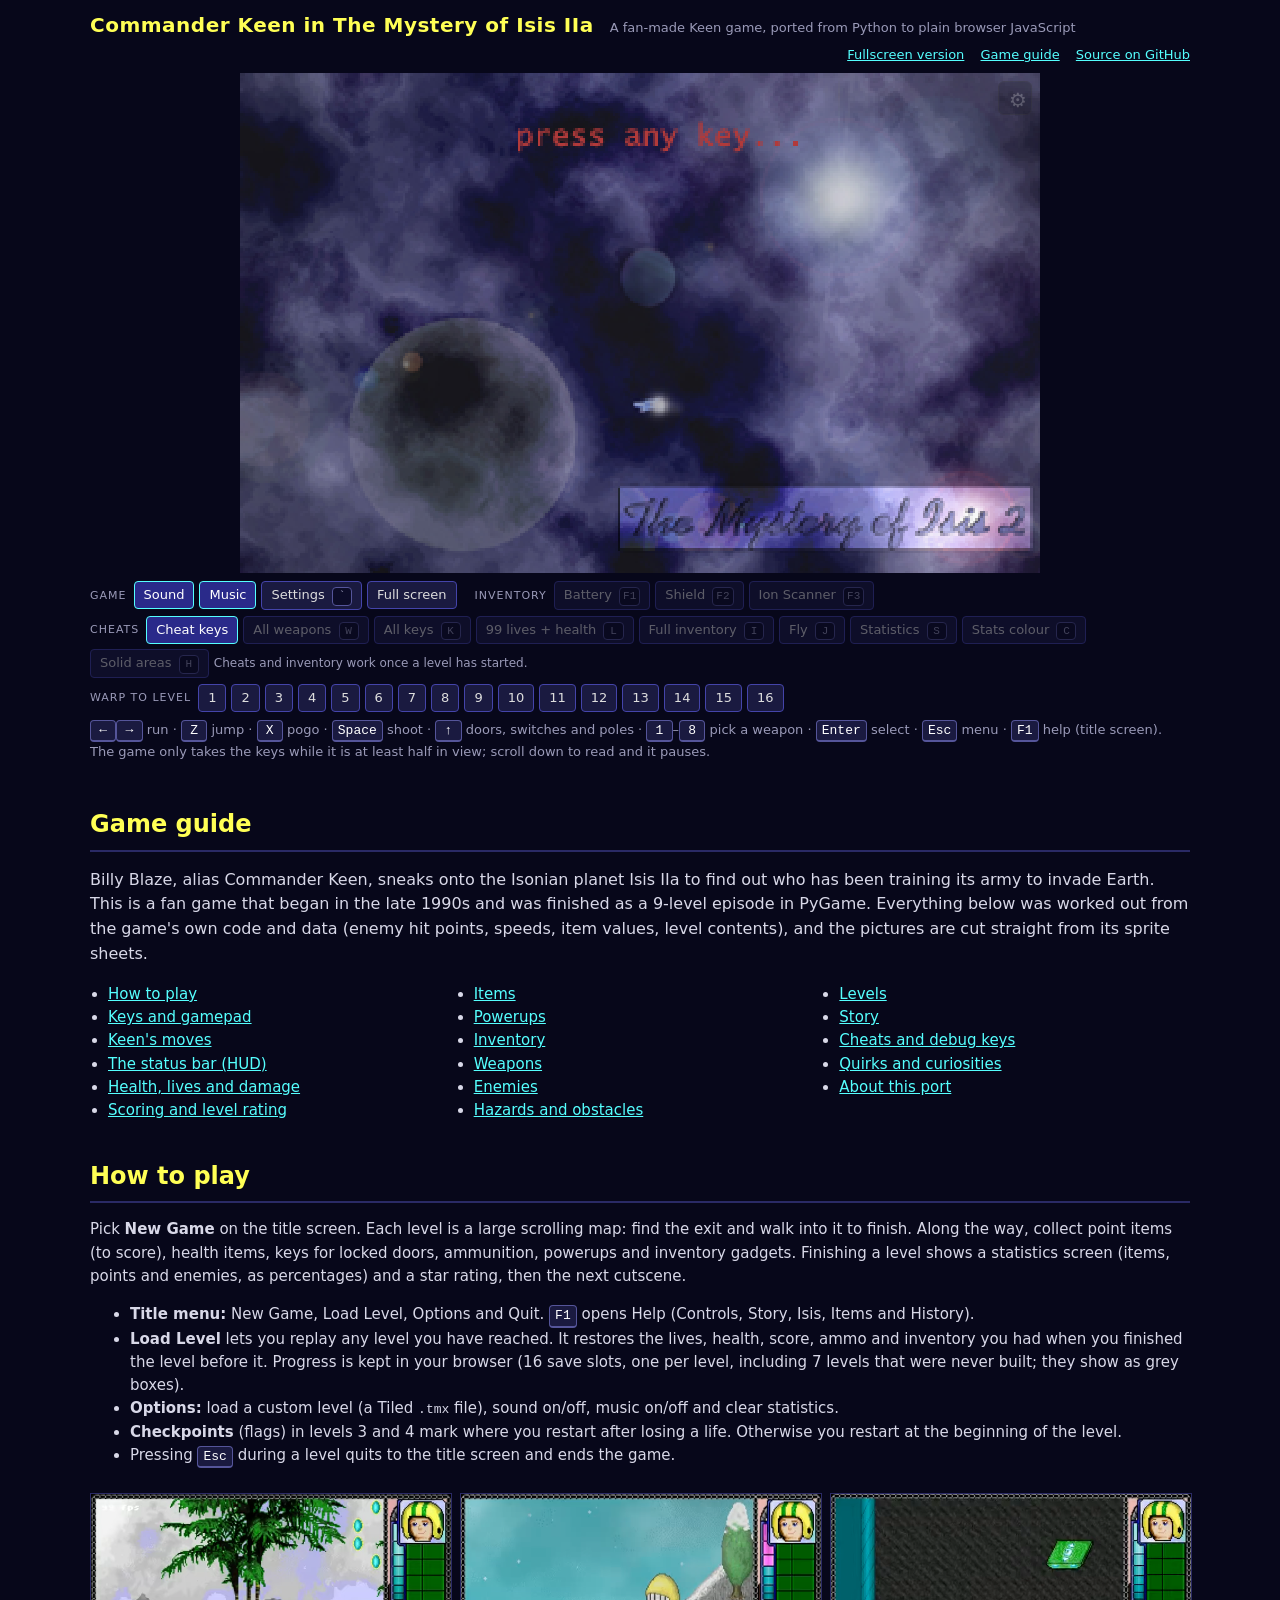
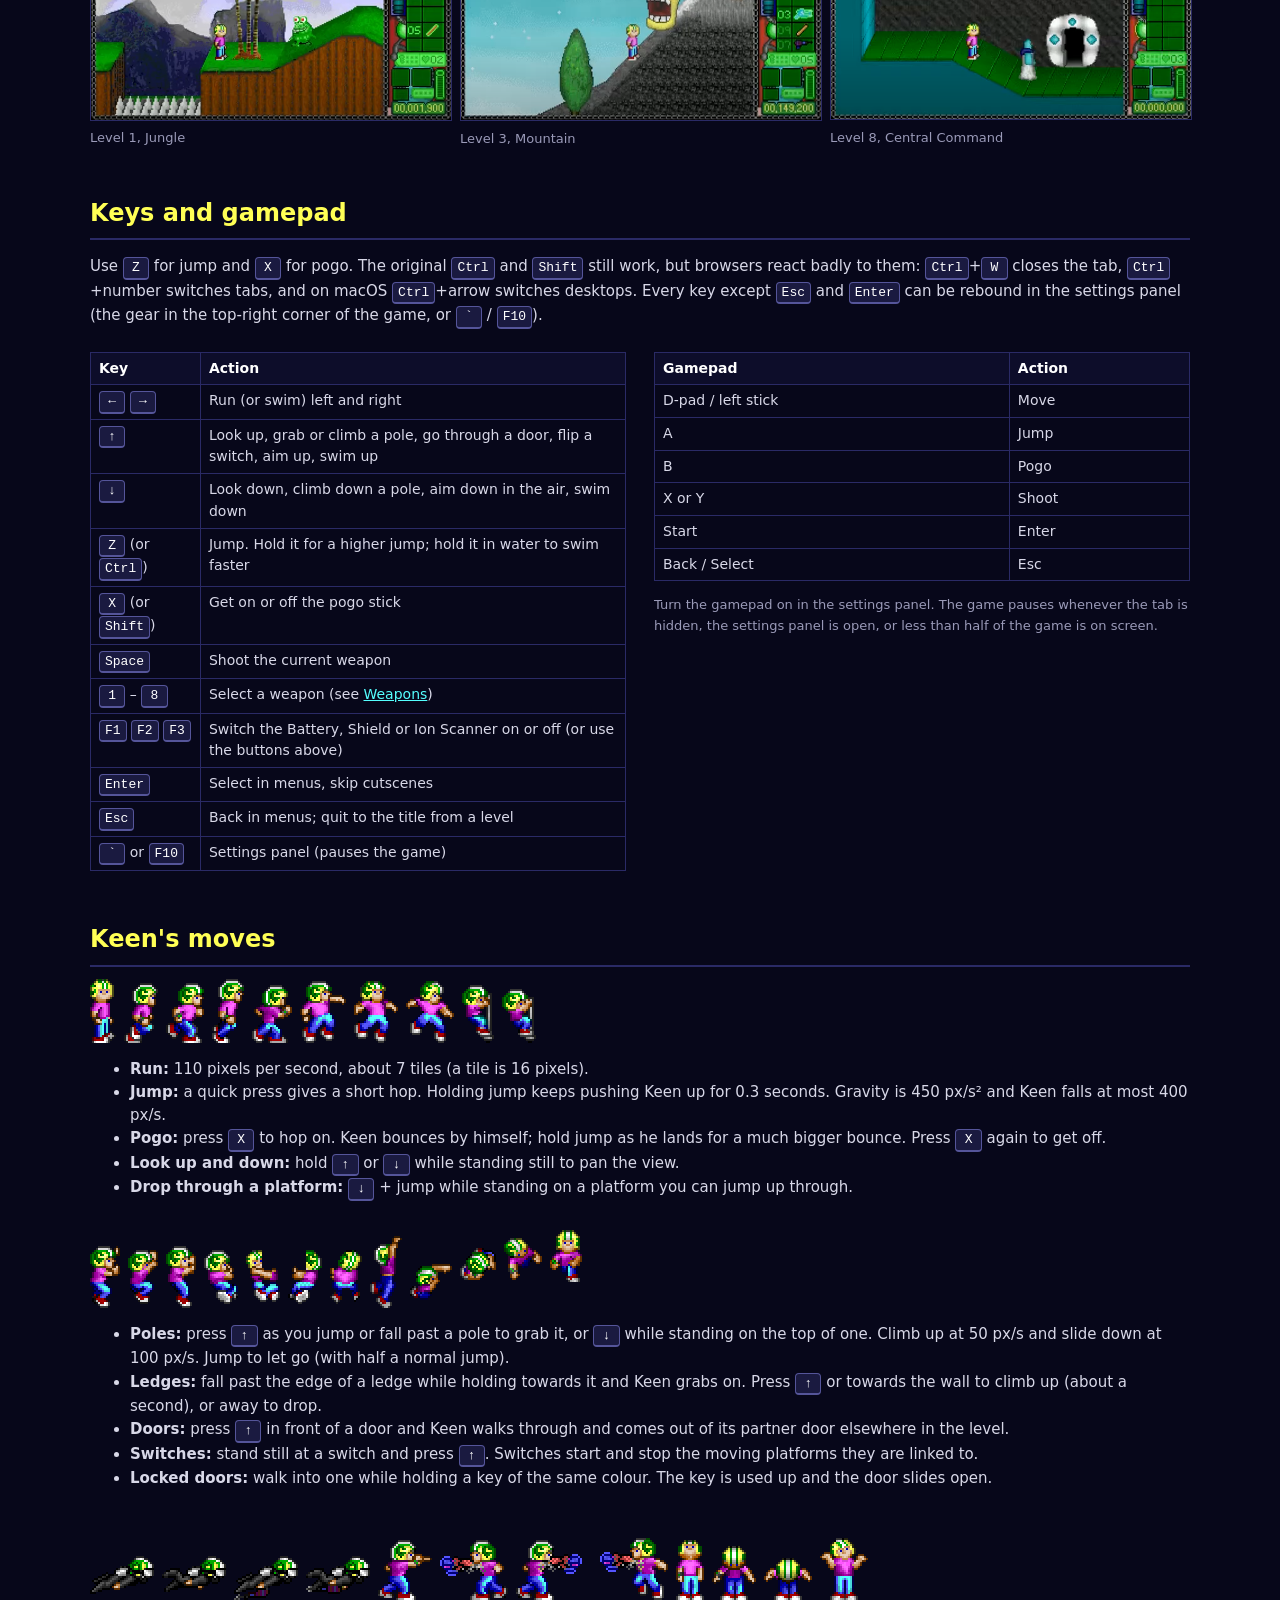
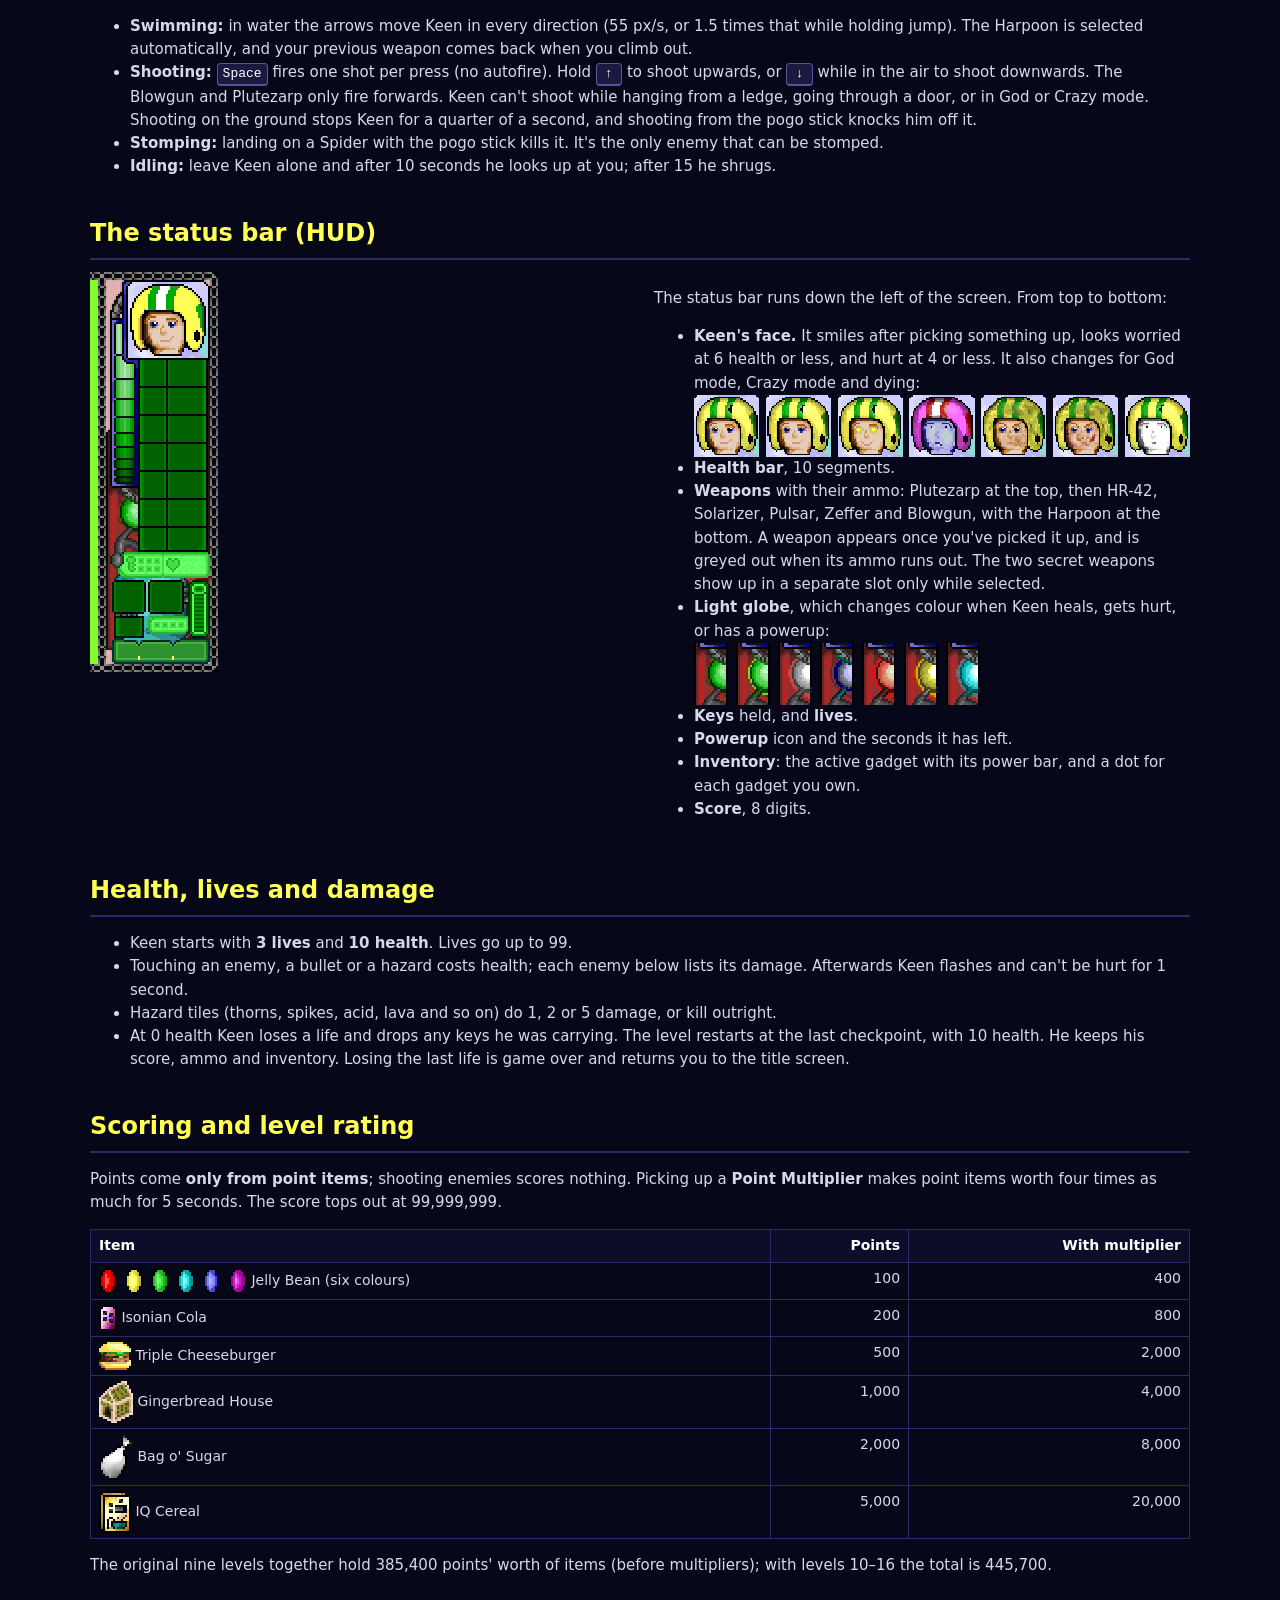
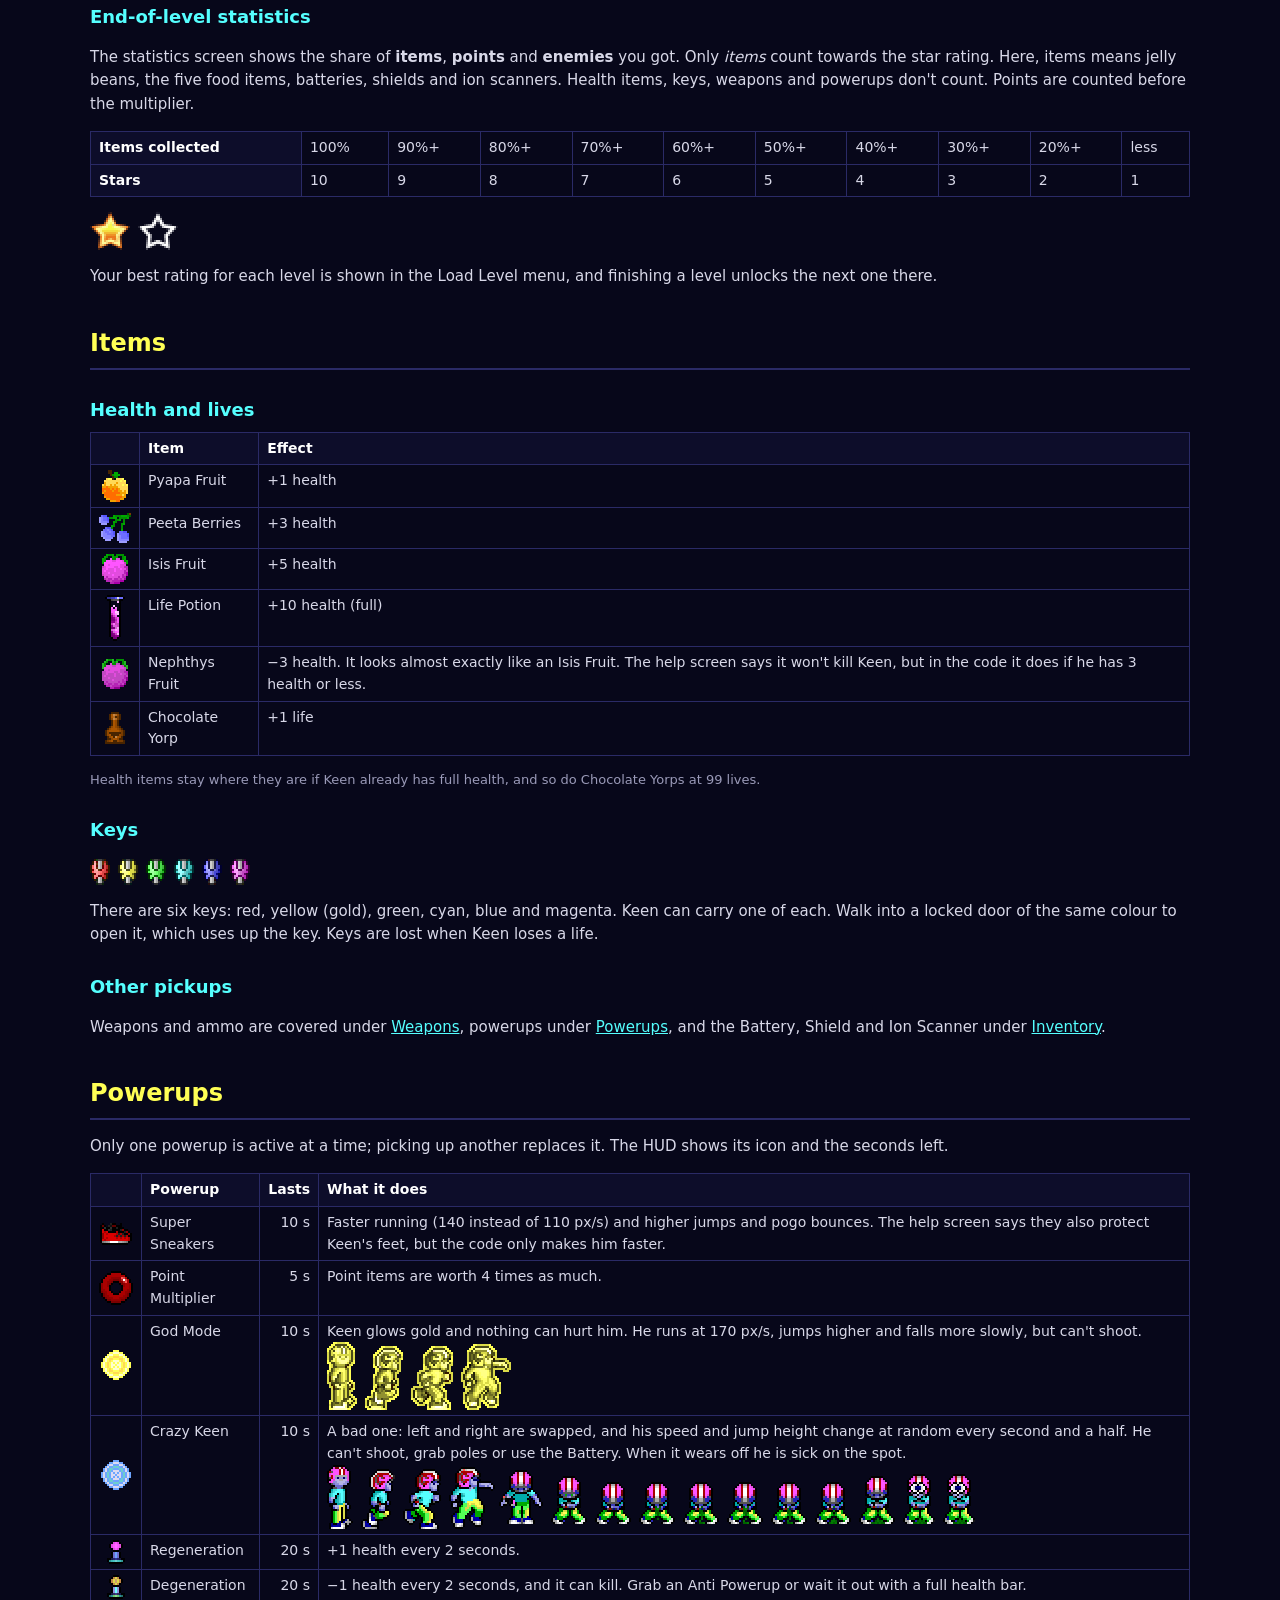
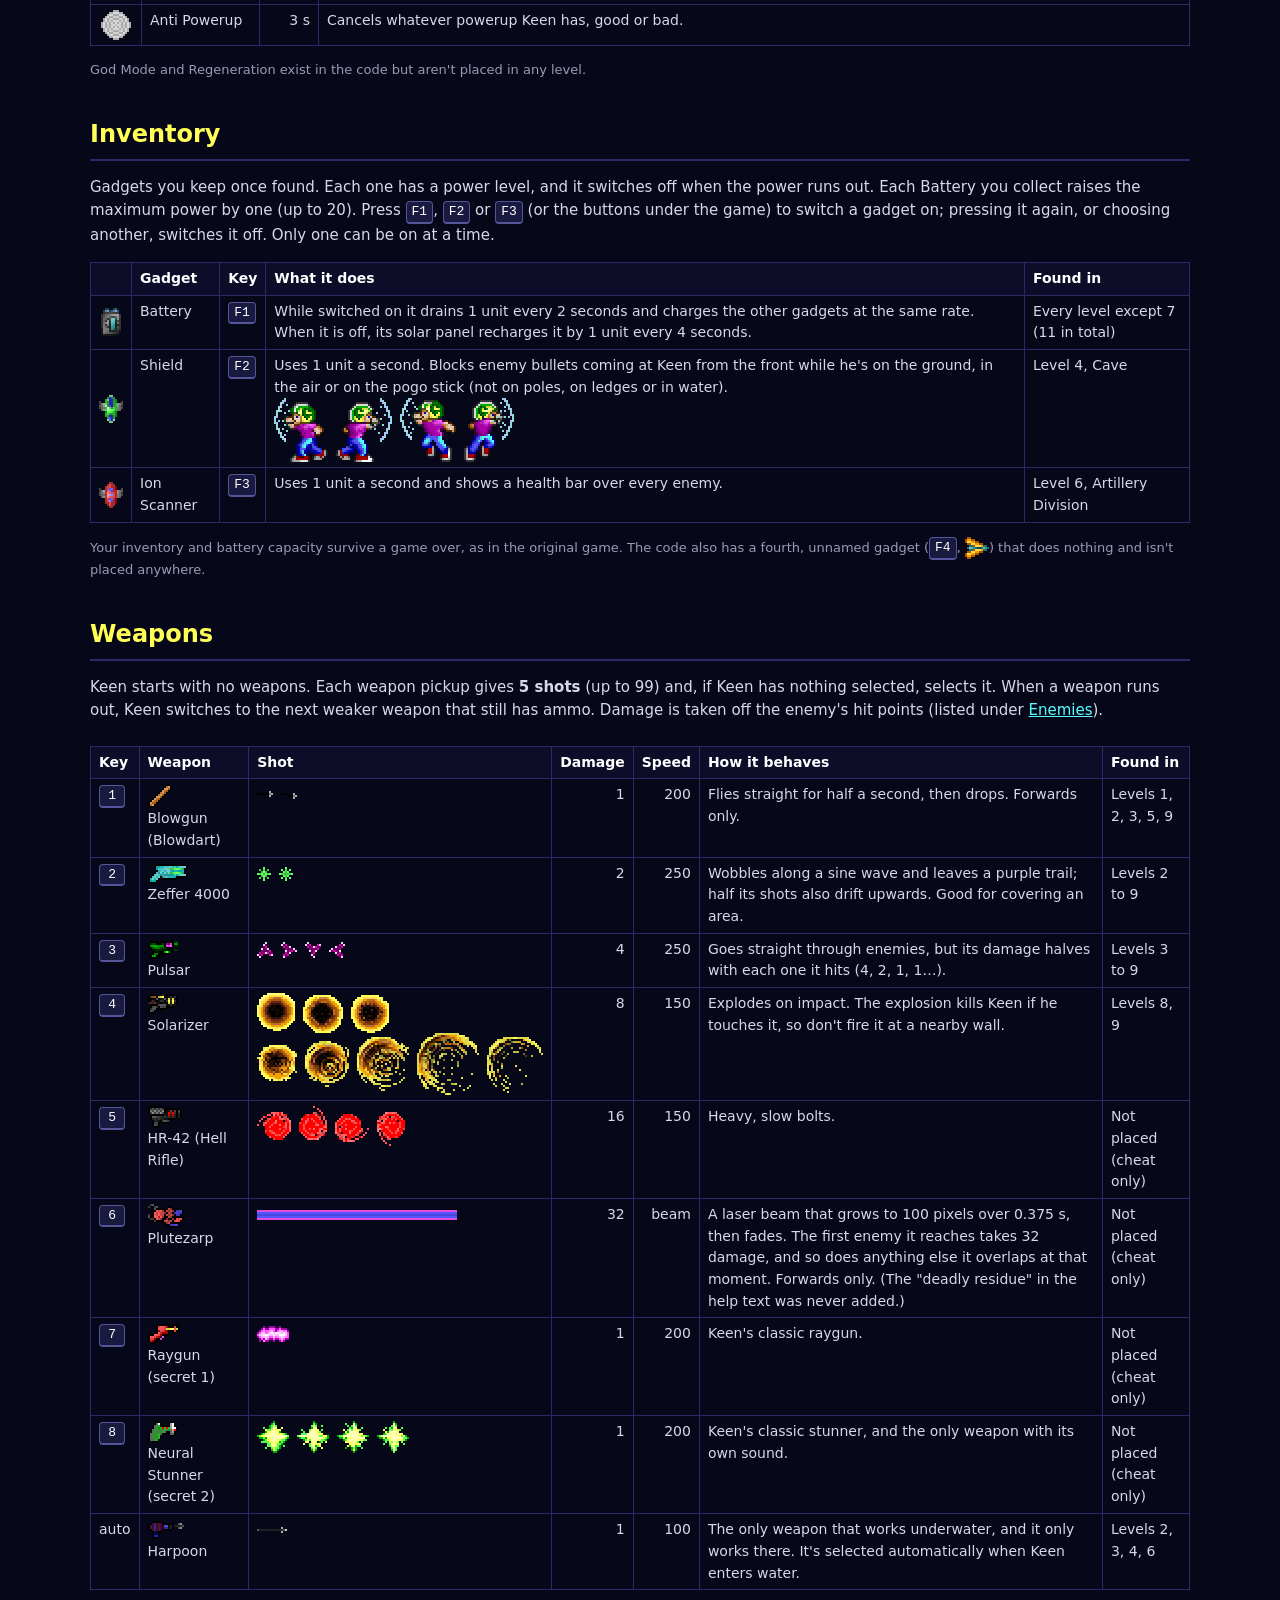
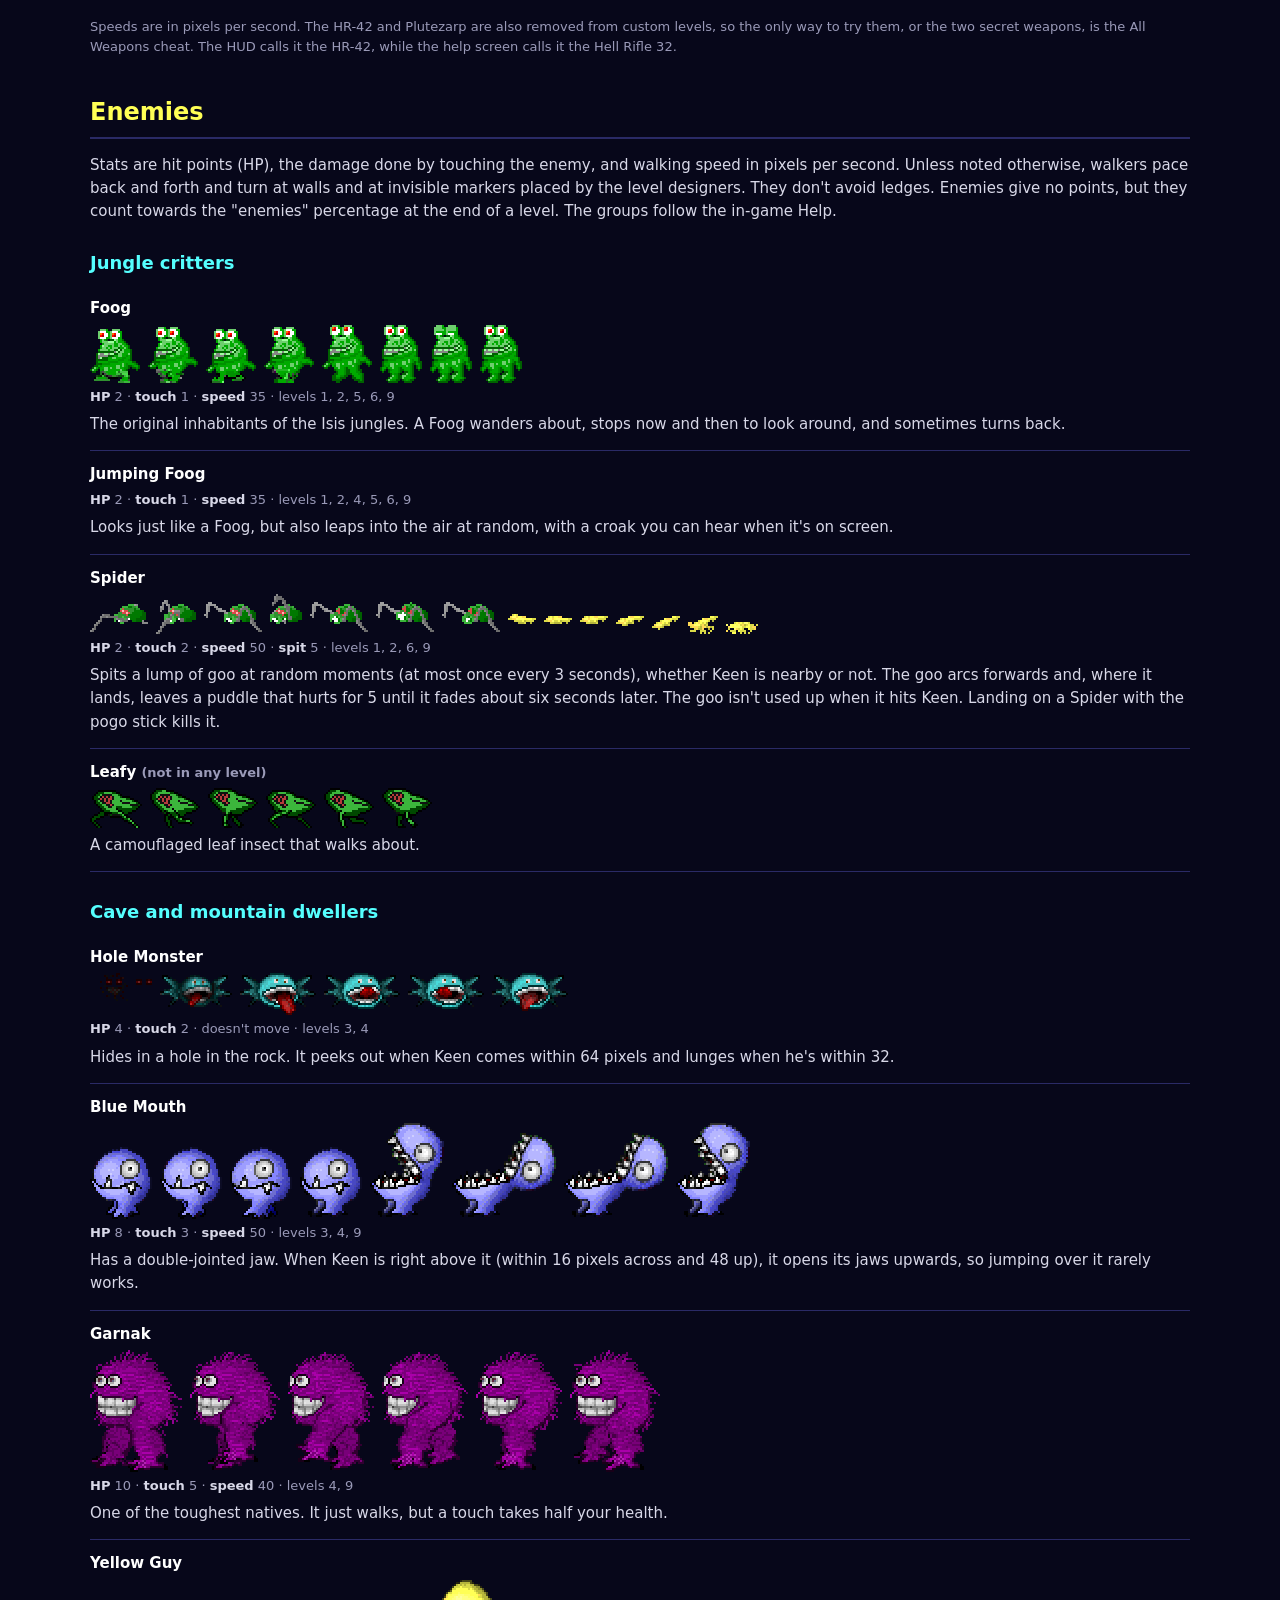
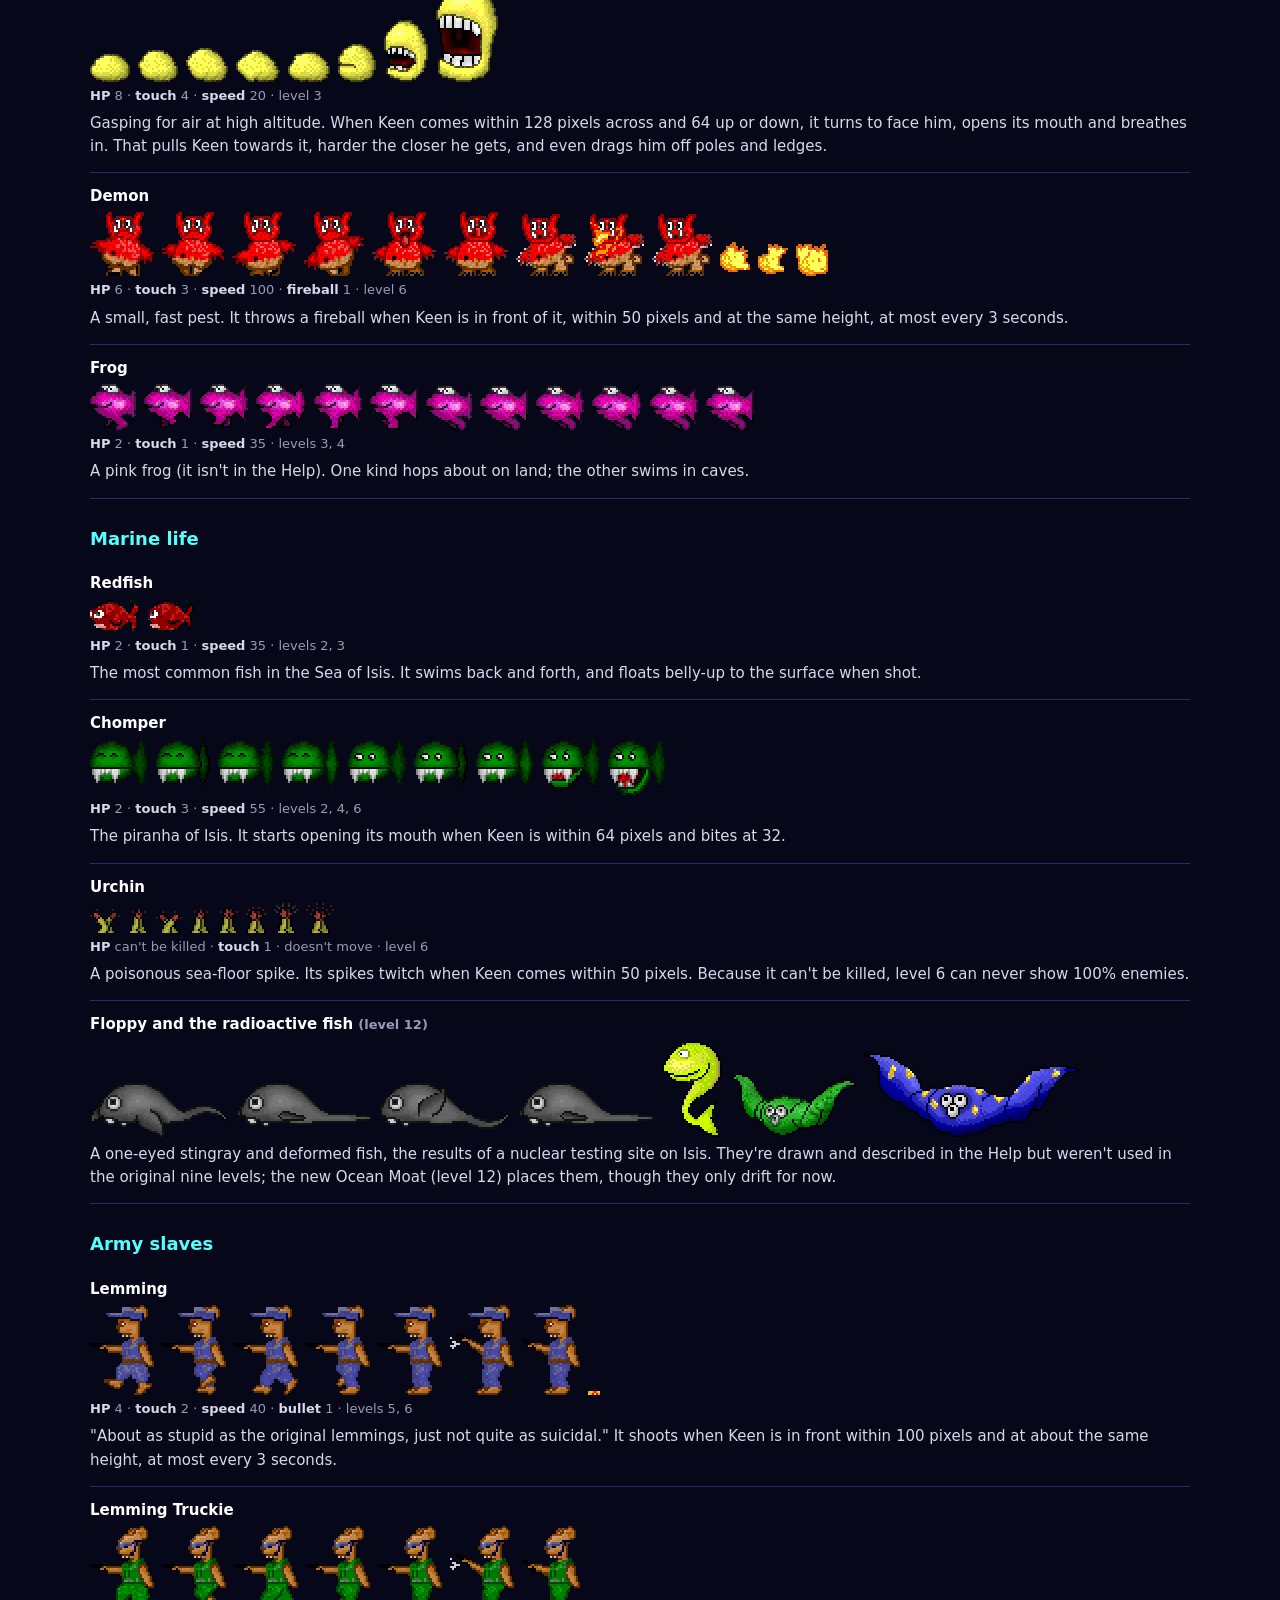
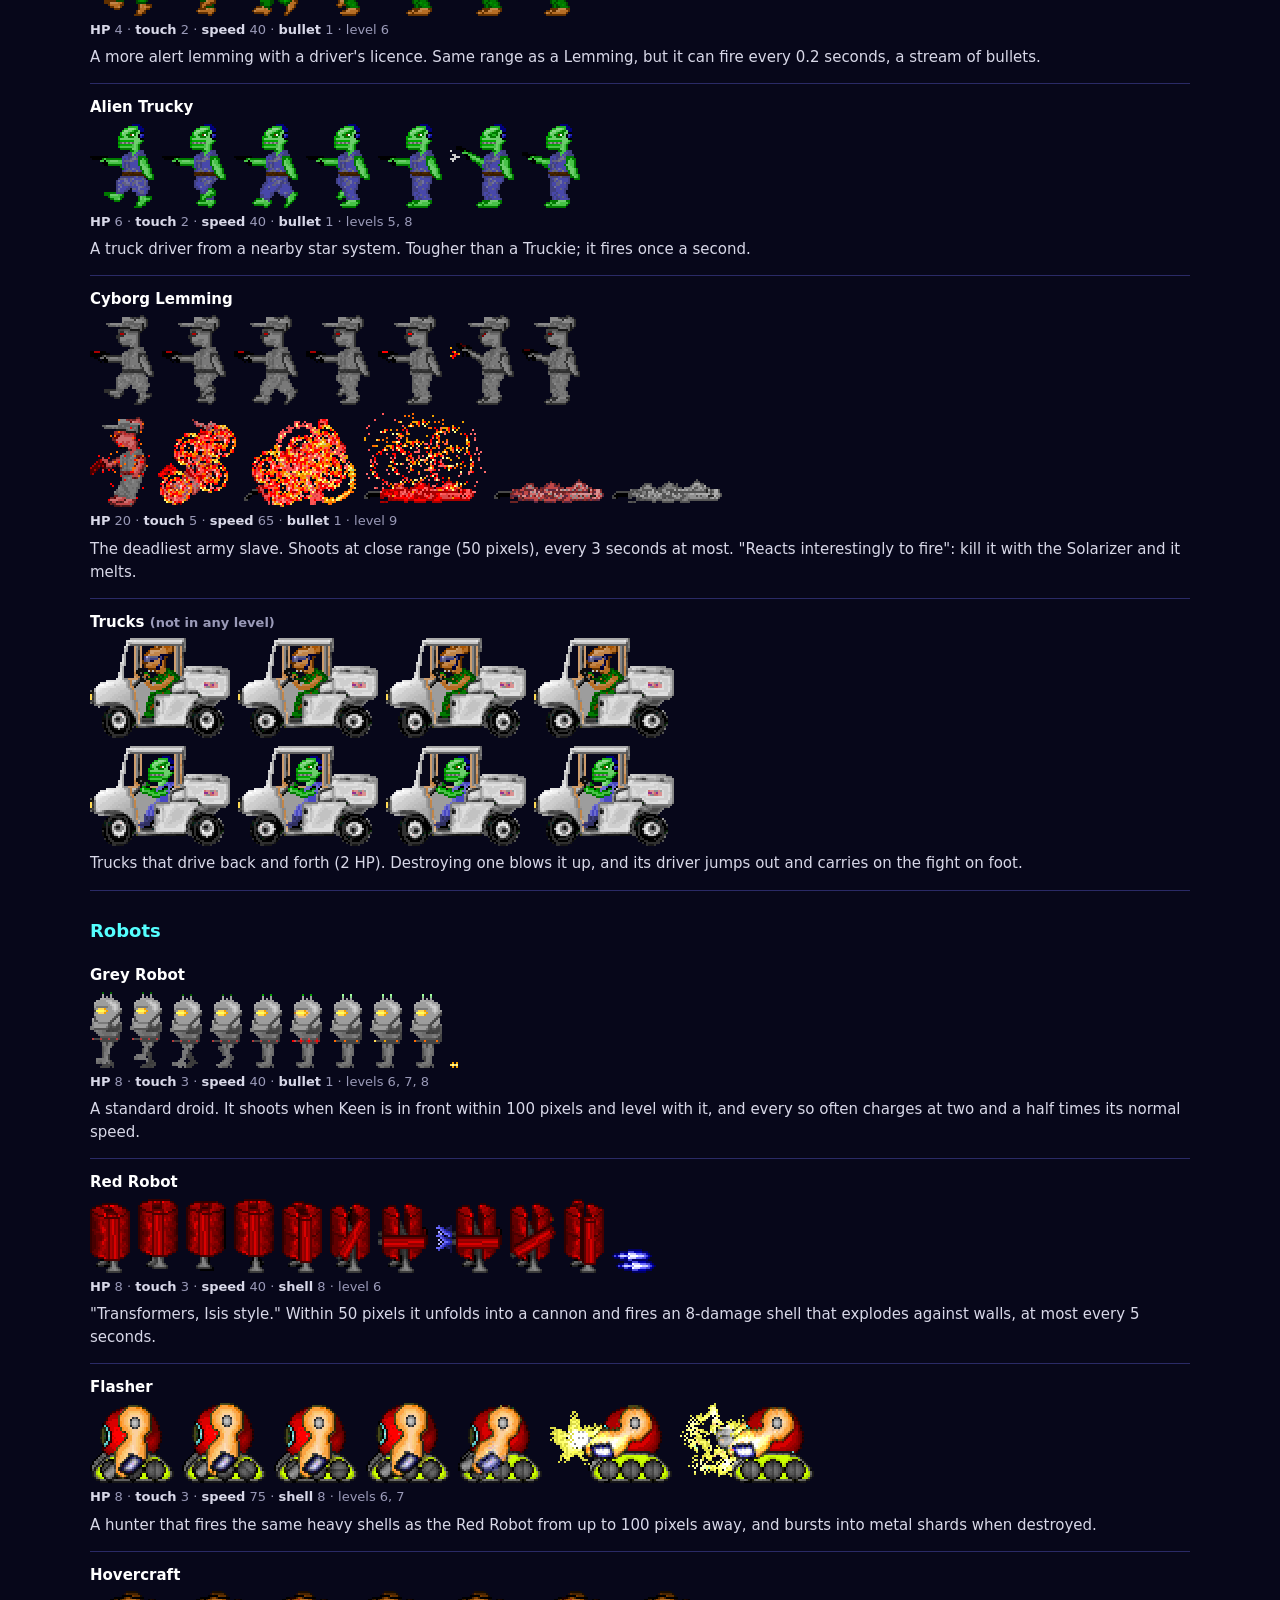
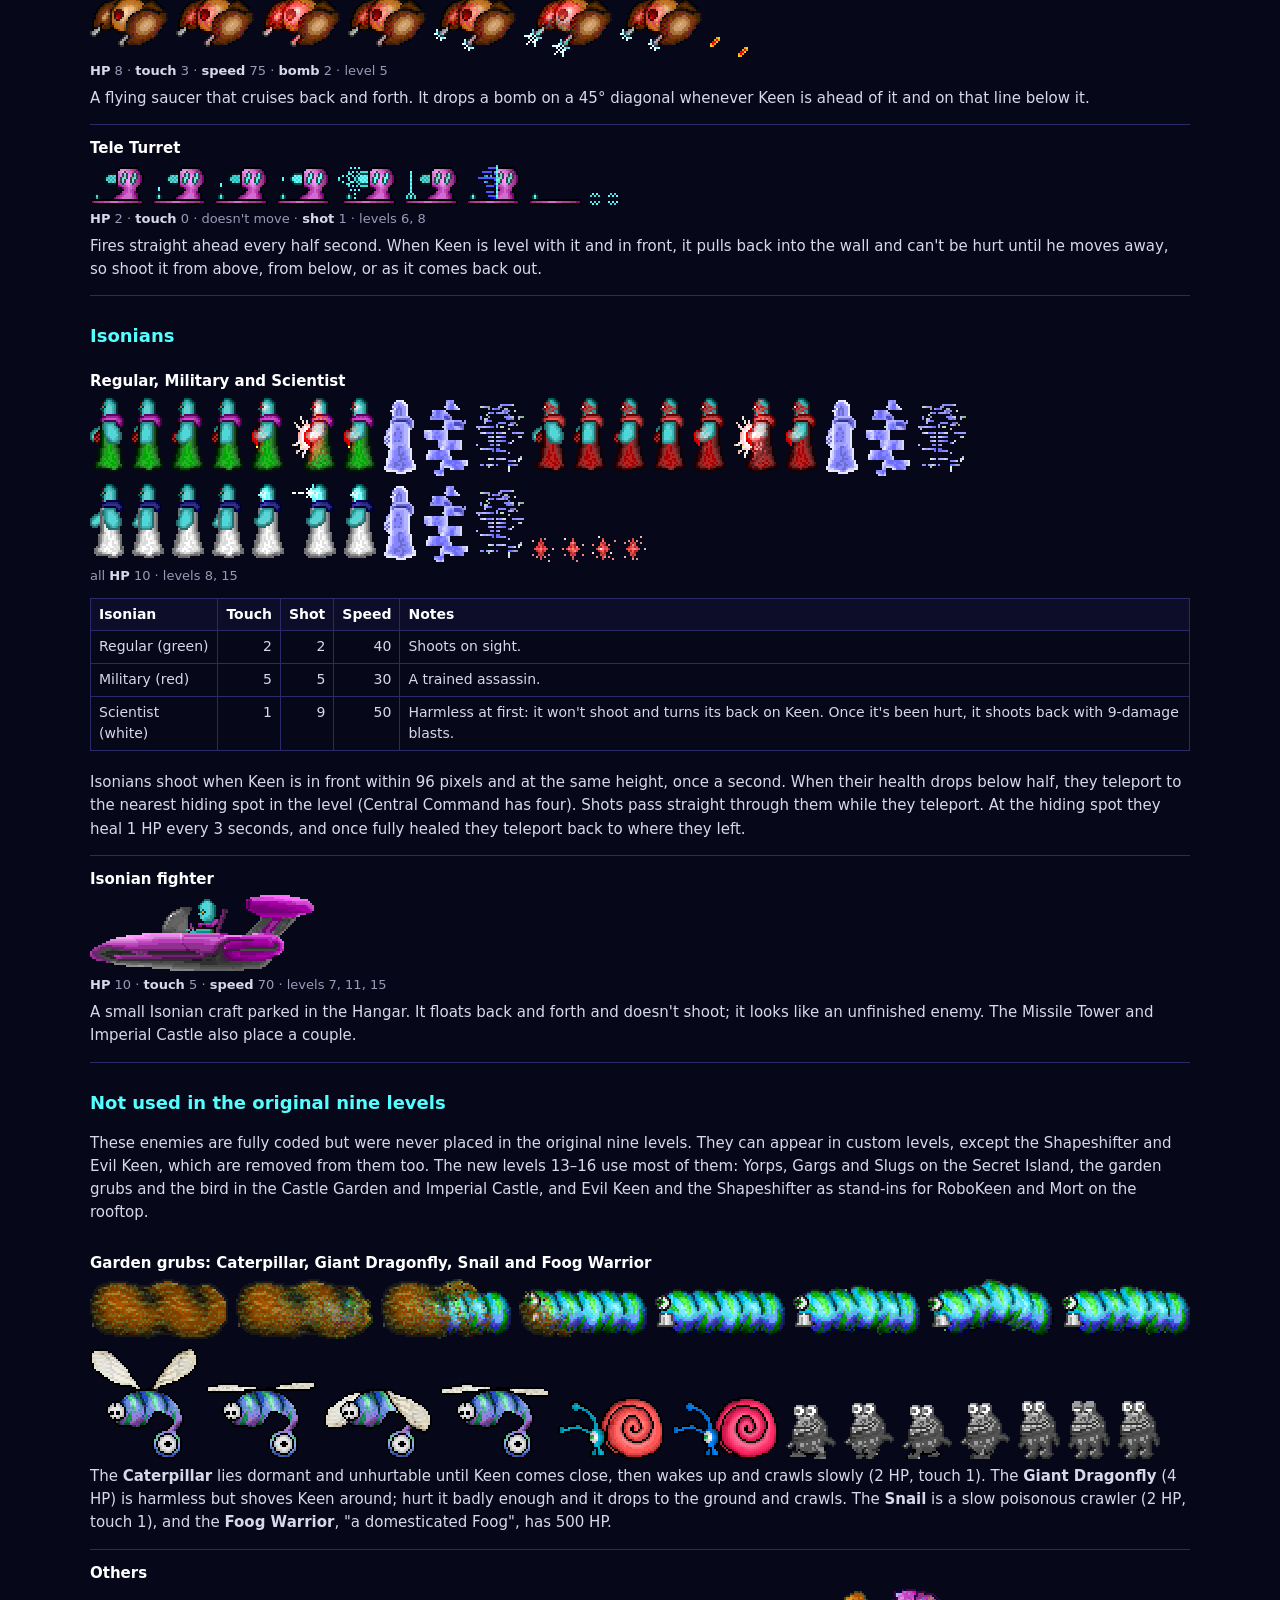
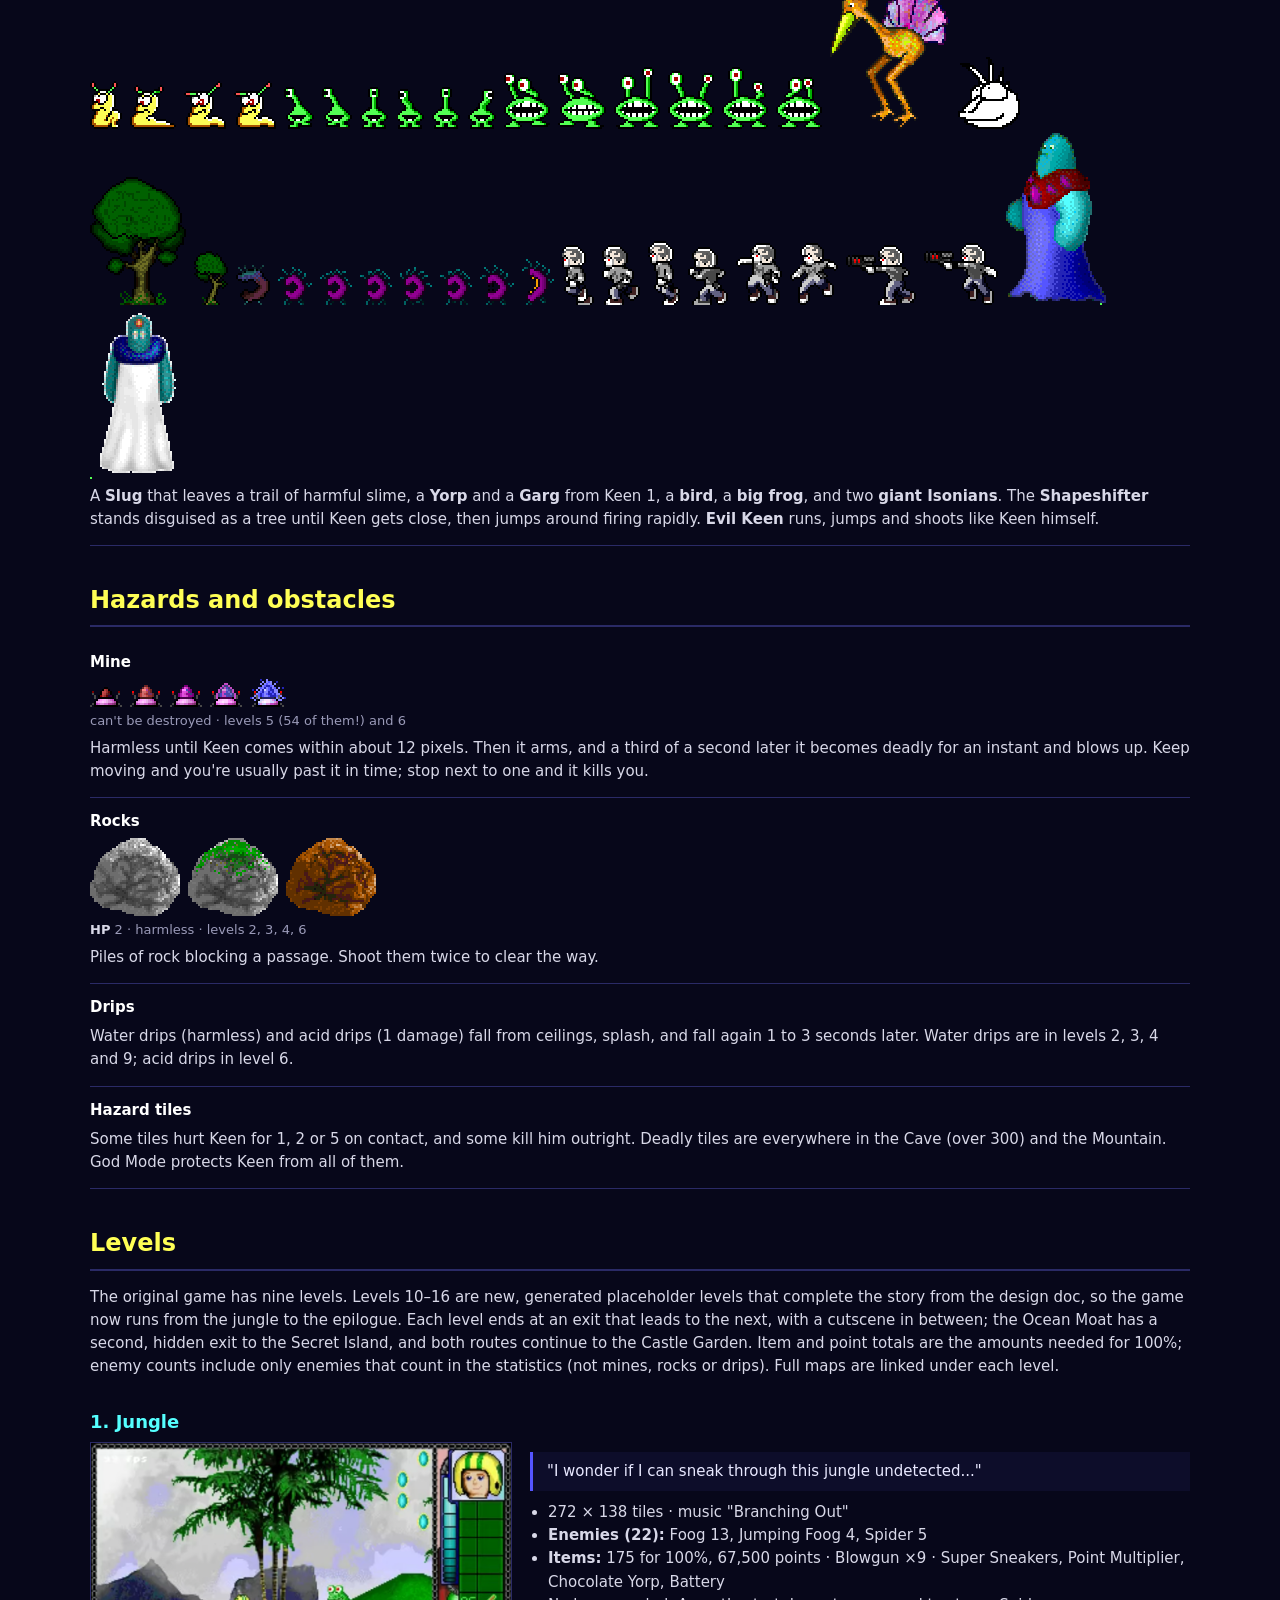
==== commit 70b7fa27: "ENhance v2 - skeleton for full 16 levels" ====
--- a/index.html
+++ b/index.html
@@ -82,6 +82,9 @@
     <button type="button" data-press="dbgHidden" data-toggle="hidden" data-needs="cheats" aria-pressed="false">Solid areas <kbd data-action="dbgHidden">H</kbd></button>
     <span id="cheat-status"></span>
   </div>
+  <div class="group" id="warp" title="Start any level straight away (Shift+click: play its cut-scene first). In a level, N / B warp to the next / previous level.">
+    <span class="label">Warp to level</span>
+  </div>
 </div>
 <p class="keyhint">
   <kbd>←</kbd><kbd>→</kbd> run &middot; <kbd>Z</kbd> jump &middot; <kbd>X</kbd> pogo &middot; <kbd>Space</kbd> shoot &middot;
@@ -286,7 +289,7 @@
   <tr><td><img class="px" src="docs/img/item-sugar.png" alt=""> Bag o' Sugar</td><td class="num">2,000</td><td class="num">8,000</td></tr>
   <tr><td><img class="px" src="docs/img/item-cereal.png" alt=""> IQ Cereal</td><td class="num">5,000</td><td class="num">20,000</td></tr>
 </table>
-<p>All nine levels together hold 385,400 points' worth of items (before multipliers).</p>
+<p>The original nine levels together hold 385,400 points' worth of items (before multipliers); with levels 10–16 the total is 445,700.</p>
 
 <h3>End-of-level statistics</h3>
 <p>The statistics screen shows the share of <strong>items</strong>, <strong>points</strong> and <strong>enemies</strong> you got.
@@ -351,7 +354,7 @@
   <tr><td class="icon"><img class="px" src="docs/img/item-anti.png" alt=""></td><td>Anti Powerup</td><td class="num">3 s</td>
     <td>Cancels whatever powerup Keen has, good or bad.</td></tr>
 </table>
-<p class="note">God Mode and Regeneration exist in the code but aren't placed in any of the nine levels.</p>
+<p class="note">God Mode and Regeneration exist in the code but aren't placed in any level.</p>
 </section>
 
 <!-- =================================================================== -->
@@ -479,9 +482,9 @@
   <div class="sprites"><img class="px" src="docs/img/enemy-urchin.png" alt="Urchin"></div>
   <div class="stats"><b>HP</b> can't be killed &middot; <b>touch</b> 1 &middot; doesn't move &middot; level 6</div>
   <p>A poisonous sea-floor spike. Its spikes twitch when Keen comes within 50 pixels. Because it can't be killed, level 6 can never show 100% enemies.</p></div>
-<div class="critter"><h4>Floppy and the radioactive fish <span class="note">(not in any level)</span></h4>
+<div class="critter"><h4>Floppy and the radioactive fish <span class="note">(level 12)</span></h4>
   <div class="sprites"><img class="px" src="docs/img/enemy-floppy.png" alt="Floppy"><img class="px" src="docs/img/enemy-fish-yellow.png" alt="Yellow fish"><img class="px" src="docs/img/enemy-fish-green.png" alt="Green fish"><img class="px" src="docs/img/enemy-fish-blue.png" alt="Blue fish"></div>
-  <p>A one-eyed stingray and deformed fish, the results of a nuclear testing site on Isis. They're drawn and described in the Help but never used.</p></div>
+  <p>A one-eyed stingray and deformed fish, the results of a nuclear testing site on Isis. They're drawn and described in the Help but weren't used in the original nine levels; the new Ocean Moat (level 12) places them, though they only drift for now.</p></div>
 
 <h3>Army slaves</h3>
 <div class="critter"><h4>Lemming</h4>
@@ -530,7 +533,7 @@
 <h3>Isonians</h3>
 <div class="critter"><h4>Regular, Military and Scientist</h4>
   <div class="sprites"><img class="px" src="docs/img/enemy-isonian-green.png" alt="Regular Isonian"><img class="px" src="docs/img/enemy-isonian-red.png" alt="Military Isonian"><img class="px" src="docs/img/enemy-isonian-white.png" alt="Scientist Isonian"><img class="px" src="docs/img/enemy-proj-isonian.png" alt="Isonian shots"></div>
-  <div class="stats">all <b>HP</b> 10 &middot; level 8</div>
+  <div class="stats">all <b>HP</b> 10 &middot; levels 8, 15</div>
   <table>
     <tr><th>Isonian</th><th class="num">Touch</th><th class="num">Shot</th><th class="num">Speed</th><th>Notes</th></tr>
     <tr><td>Regular (green)</td><td class="num">2</td><td class="num">2</td><td class="num">40</td><td>Shoots on sight.</td></tr>
@@ -543,11 +546,13 @@
     At the hiding spot they heal 1 HP every 3 seconds, and once fully healed they teleport back to where they left.</p></div>
 <div class="critter"><h4>Isonian fighter</h4>
   <div class="sprites"><img class="px" src="docs/img/enemy-isonian-fly.png" alt="Isonian fighter craft"></div>
-  <div class="stats"><b>HP</b> 10 &middot; <b>touch</b> 5 &middot; <b>speed</b> 70 &middot; level 7</div>
-  <p>A small Isonian craft parked in the Hangar. It floats back and forth and doesn't shoot; it looks like an unfinished enemy.</p></div>
-
-<h3>Not used in the nine levels</h3>
-<p>These enemies are fully coded but never placed. They can appear in custom levels, except the Shapeshifter and Evil Keen, which are removed from them too.</p>
+  <div class="stats"><b>HP</b> 10 &middot; <b>touch</b> 5 &middot; <b>speed</b> 70 &middot; levels 7, 11, 15</div>
+  <p>A small Isonian craft parked in the Hangar. It floats back and forth and doesn't shoot; it looks like an unfinished enemy. The Missile Tower and Imperial Castle also place a couple.</p></div>
+
+<h3>Not used in the original nine levels</h3>
+<p>These enemies are fully coded but were never placed in the original nine levels. They can appear in custom levels, except the Shapeshifter and Evil Keen, which are removed from them too.
+  The new levels 13–16 use most of them: Yorps, Gargs and Slugs on the Secret Island, the garden grubs and the bird in the Castle Garden and
+  Imperial Castle, and Evil Keen and the Shapeshifter as stand-ins for RoboKeen and Mort on the rooftop.</p>
 <div class="critter"><h4>Garden grubs: Caterpillar, Giant Dragonfly, Snail and Foog Warrior</h4>
   <div class="sprites"><img class="px" src="docs/img/enemy-caterpillar.png" alt="Caterpillar"><img class="px" src="docs/img/enemy-dragonfly.png" alt="Giant Dragonfly"><img class="px" src="docs/img/enemy-snail.png" alt="Snail"><img class="px" src="docs/img/enemy-foog-warrior.png" alt="Foog Warrior"></div>
   <p>The <strong>Caterpillar</strong> lies dormant and unhurtable until Keen comes close, then wakes up and crawls slowly (2 HP, touch 1).
@@ -584,7 +589,9 @@
 <!-- =================================================================== -->
 <section id="levels">
 <h2>Levels</h2>
-<p>Nine levels were built. Each one ends at an exit that leads to the next, with a cutscene in between. Item and point totals are the
+<p>The original game has nine levels. Levels 10–16 are new, generated placeholder levels that complete the story from the design doc, so
+the game now runs from the jungle to the epilogue. Each level ends at an exit that leads to the next, with a cutscene in between; the Ocean
+Moat has a second, hidden exit to the Secret Island, and both routes continue to the Castle Garden. Item and point totals are the
 amounts needed for 100%; enemy counts include only enemies that count in the statistics (not mines, rocks or drips).
 Full maps are linked under each level.</p>
 
@@ -701,14 +708,103 @@
       <li>Keen lands with 5 health missing after the fall. The dungeon is littered with bad powerups: 14 Degeneration and 10 Crazy Keen (with 4 Anti Powerups).</li>
       <li><strong>Enemies (19):</strong> Jumping Foog 5, Foog 4, Blue Mouth 4, Spider 3, Garnak 2, and one Cyborg Lemming</li>
       <li><strong>Items:</strong> 51 for 100%, 16,800 points &middot; Blowgun ×1, Zeffer ×3, Pulsar ×1, Solarizer ×1 &middot; red, yellow and cyan keys &middot; 2 Batteries, Chocolate Yorp</li>
-      <li>The exit ends the game with a "thanks for playing" screen.</li>
+      <li>The exit used to end the game with a "thanks for playing" screen; it now leads on to the Barracks.</li>
       <li><a href="resources/maps/level9-dungeon-full.png">Full map</a></li>
     </ul>
   </div></div>
 
-<p>The game has slots for seven more levels that were never made: <em>Barracks, Missile Tower, Ocean Moat, Secret Island,
-Castle Garden, Imperial Castle</em> and <em>Rooftop Showdown</em>. Custom levels play the track "Art of Gardens". The level music is by
-GameBird, and "Art of Gardens" is from danosongs.com.</p>
+<div class="level"><h3>10. Barracks</h3>
+  <img src="screenshots/lvl10.png" alt="Level 10 screenshot">
+  <div>
+    <blockquote>"Nobody here... they must be out boarding the fleet!"</blockquote>
+    <ul>
+      <li>150 × 46 tiles &middot; music "The Core"</li>
+      <li>A three-storey Isonian base building: white platforms, blue panel walls and poles between the floors. The red key on the top floor opens the way out on the ground floor, and a two-way door leads up to a bonus area on the roof. Two checkpoints.</li>
+      <li><strong>Enemies (9):</strong> Lemming 3, Cyborg Lemming 2, Lemming Truckie 1, Alien Trucky 1, Grey Robot 1, Red Robot 1</li>
+      <li><strong>Items:</strong> 60 for 100%, 15,000 points &middot; Zeffer ×1, Pulsar ×1 &middot; red key &middot; Pyapa Fruit, Nephthys Fruit</li>
+      <li><a href="resources/maps/level10-barracks-full.png">Full map</a></li>
+    </ul>
+  </div></div>
+
+<div class="level"><h3>11. Missile Tower</h3>
+  <img src="screenshots/lvl11.png" alt="Level 11 screenshot">
+  <div>
+    <blockquote>"(angrily) This won't be leaving Isis II... Ever."</blockquote>
+    <ul>
+      <li>82 × 112 tiles &middot; music "Flooded Flashback"</li>
+      <li>A seven-floor climb up the tower by poles and platform stairs. The yellow key halfway up opens the launch deck at the top, where <strong>Robo Grey</strong> guards the exit. One checkpoint.</li>
+      <li><strong>Enemies (11):</strong> Grey Robot 2, Lemming 2, Isonian fighter 2, Cyborg Lemming 1, Red Robot 1, Lemming Truckie 1, Robo Grey 1, Robo Blue 1. Robo Grey and Robo Blue have no code of their own yet; they behave as a tougher Grey Robot and Flasher.</li>
+      <li><strong>Items:</strong> 49 for 100%, 6,400 points &middot; Zeffer ×1, Pulsar ×1 &middot; yellow key &middot; Life Potion</li>
+      <li><a href="resources/maps/level11-missile_tower-full.png">Full map</a></li>
+    </ul>
+  </div></div>
+
+<div class="level"><h3>12. Ocean Moat</h3>
+  <img src="screenshots/lvl12.png" alt="Level 12 screenshot">
+  <div>
+    <blockquote>"I think I know who I'm going to find over there. Earth isn't getting pushed around by the likes of you, do you hear me?"</blockquote>
+    <ul>
+      <li>172 × 66 tiles &middot; music "Branching Out Remix" &middot; Keen starts in the water</li>
+      <li>Swim across the Sea of Isis to the castle island (exit to level 14). A shaft in the sea floor leads to a fork with two signs in the Standard Galactic Alphabet: "TAKE THE BLUE PILL" loops back up to the sea, while "TAKE THE RED PILL" leads down to a flooded brimstone grotto with lava pools, the <strong>Devil</strong>, the <strong>Solarizer</strong> and a hidden exit to the Secret Island (level 13).</li>
+      <li><strong>Enemies (15):</strong> Redfish 4, Chomper 2, Floppy 2, Urchin 2, Yellow fish 2, Green fish 1, Blue fish 1, Devil 1 (the Devil is a tougher Demon for now)</li>
+      <li><strong>Items:</strong> 36 for 100%, 3,900 points &middot; Harpoon ×1, Solarizer ×1 &middot; Isis Fruit, Life Potion</li>
+      <li><a href="resources/maps/level12-ocean-full.png">Full map</a></li>
+    </ul>
+  </div></div>
+
+<div class="level"><h3>13. Secret Island</h3>
+  <img src="screenshots/lvl13.png" alt="Level 13 screenshot">
+  <div>
+    <blockquote>"Yorps? Gargs? I haven't seen those since Vorticon VI! What are they doing out here?"</blockquote>
+    <ul>
+      <li>124 × 42 tiles &middot; music "Branching Out" &middot; Keen turns into his EGA self for this level</li>
+      <li>A Keen 1 throwback. The Raygun lies near the start and the Neural Stunner in a cave in the cliff; the cyan key on the cliff top opens the gate to the exit, which leads on to the Castle Garden.</li>
+      <li><strong>Enemies (10):</strong> Yorp 4, Garg 3, Slug 3</li>
+      <li><strong>Items:</strong> 23 for 100%, 2,300 points &middot; Raygun ×1, Neural Stunner ×1 &middot; cyan key &middot; 2 Chocolate Yorps, Nephthys Fruit</li>
+      <li><a href="resources/maps/level13-secret-full.png">Full map</a></li>
+    </ul>
+  </div></div>
+
+<div class="level"><h3>14. Castle Garden</h3>
+  <img src="screenshots/lvl14.png" alt="Level 14 screenshot">
+  <div>
+    <blockquote>Keen emerges from the water and races into the castle's garden.</blockquote>
+    <ul>
+      <li>152 × 46 tiles &middot; music "Art of Gardens"</li>
+      <li>Built from the new garden tile set (hedges and plants). Hedge stairs lead up to the green key, there's a pond with a swimming frog, and the level ends at the castle gate (the green door) and entrance hall.</li>
+      <li><strong>Enemies (10):</strong> Snail 2, Giant Dragonfly 2, Foog Warrior 2, Frog 1 (+1 swimming), Caterpillar 1, Bird 1. Foog Warriors have 500 HP, so go around them.</li>
+      <li><strong>Items:</strong> 20 for 100%, 2,000 points &middot; green key &middot; Peeta Berries, Isis Fruit, Life Potion</li>
+      <li><a href="resources/maps/level14-castle_garden-full.png">Full map</a></li>
+    </ul>
+  </div></div>
+
+<div class="level"><h3>15. Imperial Castle</h3>
+  <img src="screenshots/lvl15.png" alt="Level 15 screenshot">
+  <div>
+    <blockquote>Keen enters the Imperial Castle, preparing for the final showdown.</blockquote>
+    <ul>
+      <li>140 × 58 tiles &middot; music "Cistern"</li>
+      <li>Four stone storeys with paintings, torches and cages. The blue key on the second floor opens the rest of the ground floor; climb to the third floor for the yellow key, then take the pole up to the roof, where the yellow door leads to the stairs (exit). One checkpoint.</li>
+      <li><strong>Enemies (12):</strong> Foog Warrior 3, Regular Isonian 2, Military Isonian 2, Scientist Isonian 2, Isonian fighter 1, Grey Robot 1, Red Robot 1</li>
+      <li><strong>Items:</strong> 81 for 100%, 30,000 points &middot; blue and yellow keys &middot; Life Potion, Chocolate Yorp</li>
+      <li><a href="resources/maps/level15-castle-full.png">Full map</a></li>
+    </ul>
+  </div></div>
+
+<div class="level"><h3>16. Rooftop Showdown</h3>
+  <img src="screenshots/lvl16.png" alt="Level 16 screenshot">
+  <div>
+    <blockquote>"They said you wouldn't make it this far... You are obsolete." <small>RoboKeen</small></blockquote>
+    <ul>
+      <li>124 × 40 tiles &middot; music "Rhythm of a Robot"</li>
+      <li>Two arenas on the castle roof. <strong>RoboKeen</strong> (Evil Keen stands in for him) waits in the first. The door marked "314" (with a "THREE ONE FOUR" sign) plays a dialogue in the middle of the level: RoboKeen's last words, then <strong>Mort</strong>. Behind it, Mort (the Shapeshifter stands in) fights Keen in the second arena, where the HR-42 and the Plutezarp lie. The far exit plays the epilogue.</li>
+      <li><strong>Enemies (2):</strong> Evil Keen (RoboKeen) 1, Shapeshifter (Mort) 1</li>
+      <li><strong>Items:</strong> 5 for 100%, 700 points &middot; HR-42 ×1, Plutezarp ×1 &middot; Life Potion, Pyapa Fruit</li>
+      <li><a href="resources/maps/level16-rooftop-full.png">Full map</a></li>
+    </ul>
+  </div></div>
+
+<p>Custom levels play the track "Art of Gardens". The level music is by GameBird, and "Art of Gardens" is from danosongs.com. The new levels reuse the existing tracks for now.</p>
 </section>
 
 <!-- =================================================================== -->
@@ -750,8 +846,7 @@
   <figure><img class="px" src="docs/img/story-trapdoor.png" alt="The trapdoor"><figcaption>Down the trapdoor</figcaption></figure>
   <figure><img class="px" src="docs/img/story-worldmap.png" alt="World map"><figcaption>The world of Isis</figcaption></figure>
 </div>
-<p>Escaping the dungeon is where the finished game stops. The remaining levels (the barracks, the missile tower, the ocean moat and the
-Grand Advisor's island castle) were planned but never built, so the story ends on a cliffhanger.</p>
+<p>Escaping the dungeon is where the original game stopped. The rest of the story, from the design doc, is now playable with placeholder levels and text cut-scenes. Keen sneaks through the empty barracks (level 10), climbs the missile tower, reprograms the missile and scrambles the fleet's controls (level 11), then dives into the Sea of Isis towards the castle island (level 12). A hidden grotto under the sea leads to a secret island full of Yorps and Gargs (level 13). In the castle garden (level 14) and the Imperial Castle (level 15) he fights his way up to the roof. There RoboKeen, built to be "the new Commander Keen", is waiting (level 16), followed by Mort behind a door marked "314". In the epilogue the shapeshifter confesses that the Isonians are being controlled, and a viewscreen reveals "PHASE 1 COMPLETE... PHASE 2 UNDERWAY". To be continued...</p>
 <h3>Credits and history</h3>
 <p>Project lead and programming by Geoff; story by pLeitorian, eK and Ceilick; art by eK, AA, Geoff and tulip; sound effects by Mike Koenig;
 music by GameBird. Isis II began in the late 1990s as a Worminator mod by David Layne (DML1001) and was continued by Charles Byrd until 2002,
@@ -774,7 +869,9 @@
   <tr><td><kbd>C</kbd></td><td>Change the statistics text colour</td></tr>
   <tr><td><kbd>H</kbd></td><td>Show solid and hidden areas on/off</td></tr>
   <tr><td><kbd>M</kbd></td><td>A leftover developer message (shows an internal movement value)</td></tr>
+  <tr><td><kbd>N</kbd> / <kbd>B</kbd></td><td>Warp to the next / previous level</td></tr>
 </table>
+<p>The buttons under the game also warp to any of levels 1–16 (Shift+click plays the level's cut-scene first), and with cheat keys on every level is unlocked in <em>Load Level</em>.</p>
 </section>
 
 <!-- =================================================================== -->
@@ -788,7 +885,7 @@
   <li>The Urchins in level 6 can't be killed, so that level's enemy score can never reach 100%.</li>
   <li>A Solarizer shot hitting a wall creates 100 explosions on the same spot.</li>
   <li>Level 9 knocks 5 off Keen's health every time it starts, even after losing a life.</li>
-  <li>The sprite sheets include an EGA-style Keen and a pyjama-clad "Keen Dreams" Keen. A level can switch Keen to the EGA look, but none of the nine do.
+  <li>The sprite sheets include an EGA-style Keen and a pyjama-clad "Keen Dreams" Keen. A level can switch Keen to the EGA look; none of the original nine do, but the new Secret Island (level 13) does.
     <br><img class="px" src="docs/img/keen-ega.png" alt="EGA Keen"> <img class="px" src="docs/img/keen-dreams.png" alt="Keen in pyjamas"></li>
   <li>Your inventory and battery capacity carry over into a new game.</li>
 </ul>
@@ -799,7 +896,7 @@
 <h2>About this port</h2>
 <p>The game was written in Python 2 and PyGame, later updated to Python 3, and has been ported line by line to plain JavaScript with
 no libraries or build step. The canvas runs at the original 320 × 200 resolution and is scaled up. All the graphics, sounds, fonts and the
-nine Tiled levels are bundled in <code>data/assets.js</code>, and the music is streamed from <code>music/</code>.
+sixteen Tiled levels are bundled in <code>data/assets.js</code>, and the music is streamed from <code>music/</code>.
 The <a href="fullscreen/">fullscreen version</a> is the same game filling the whole window.</p>
 <p>The pictures in this guide are cut from the game's own sprite sheets by <code>tools/build_docs.py</code> (needs Python 3 and Pillow),
 which writes them to <code>docs/img/</code>. The numbers come from reading the game code and counting the sprites in each level file.</p>
@@ -823,6 +920,7 @@
 <script src="js/level.js"></script>
 <script src="js/keen.js"></script>
 <script src="js/hud.js"></script>
+<script src="js/cutscenes.js"></script>
 <script src="js/game.js"></script>
 <script src="js/menu.js"></script>
 <script src="js/worldmap.js"></script>
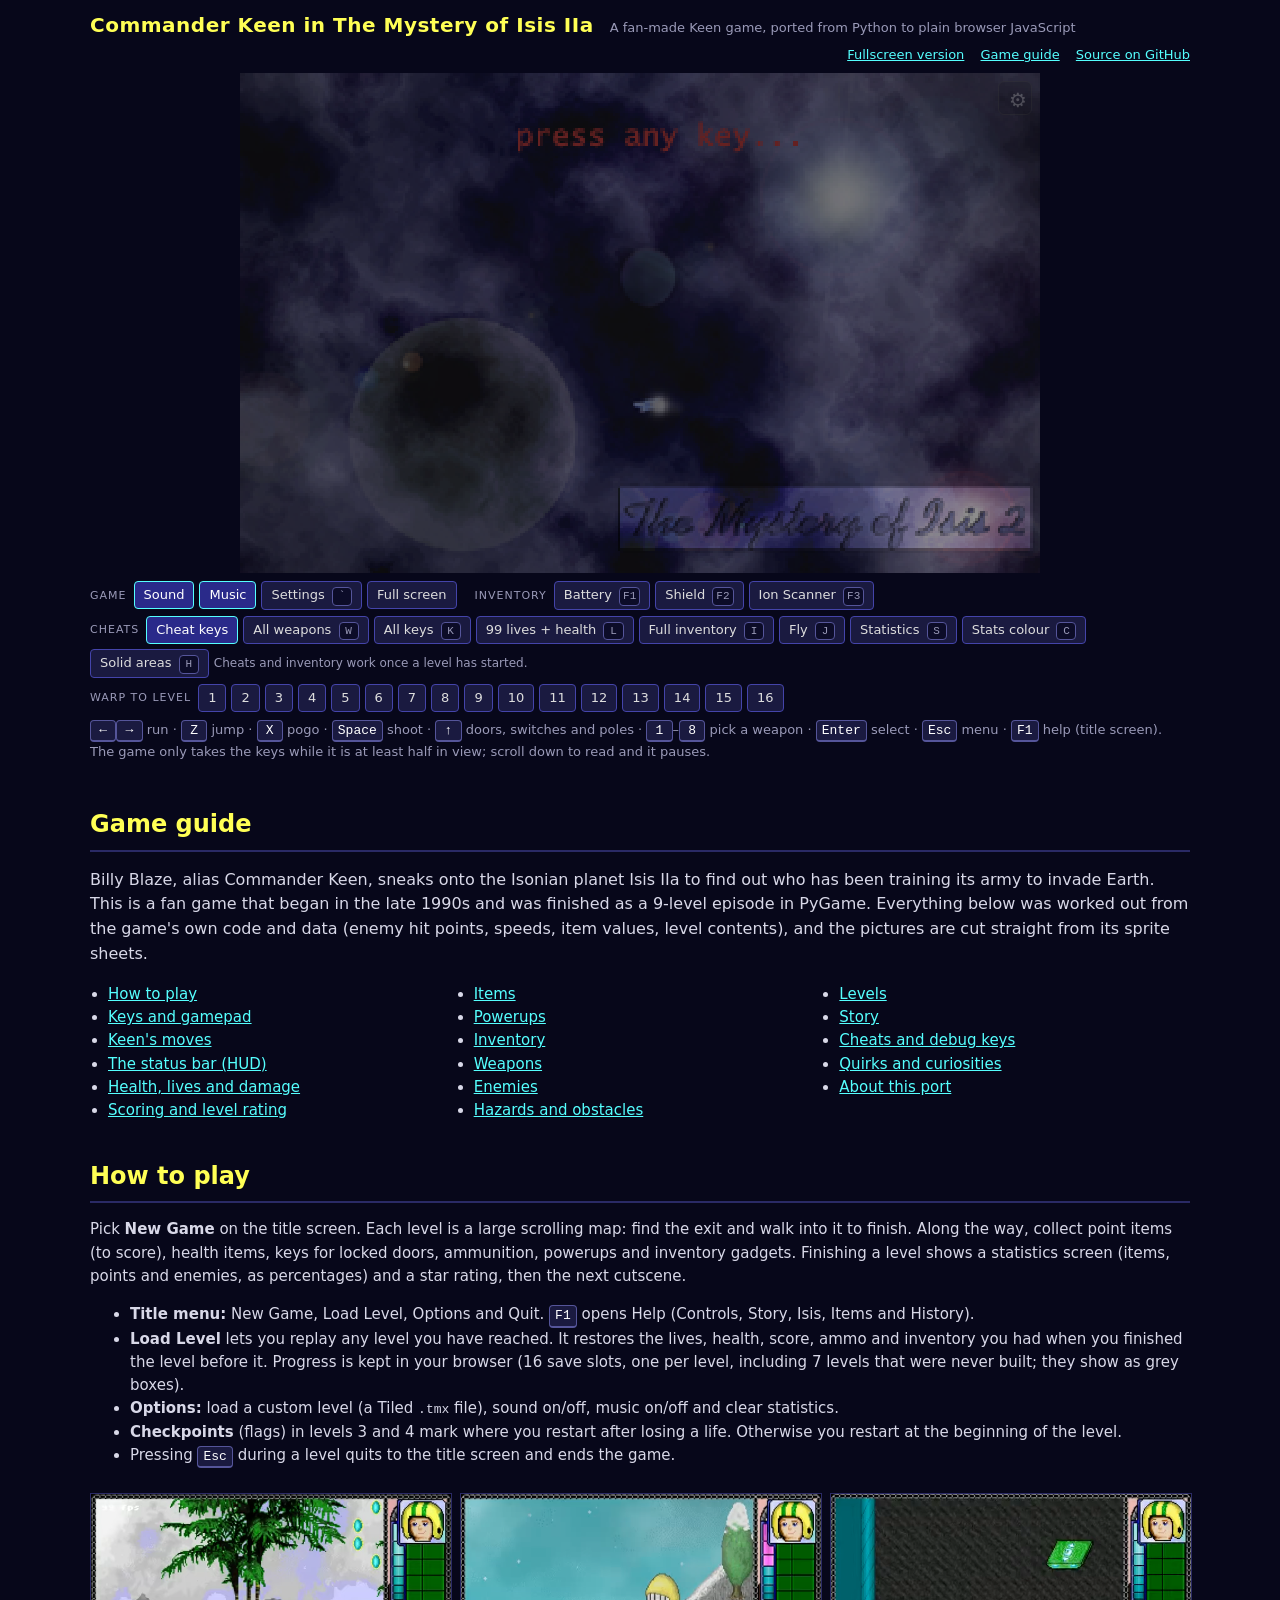
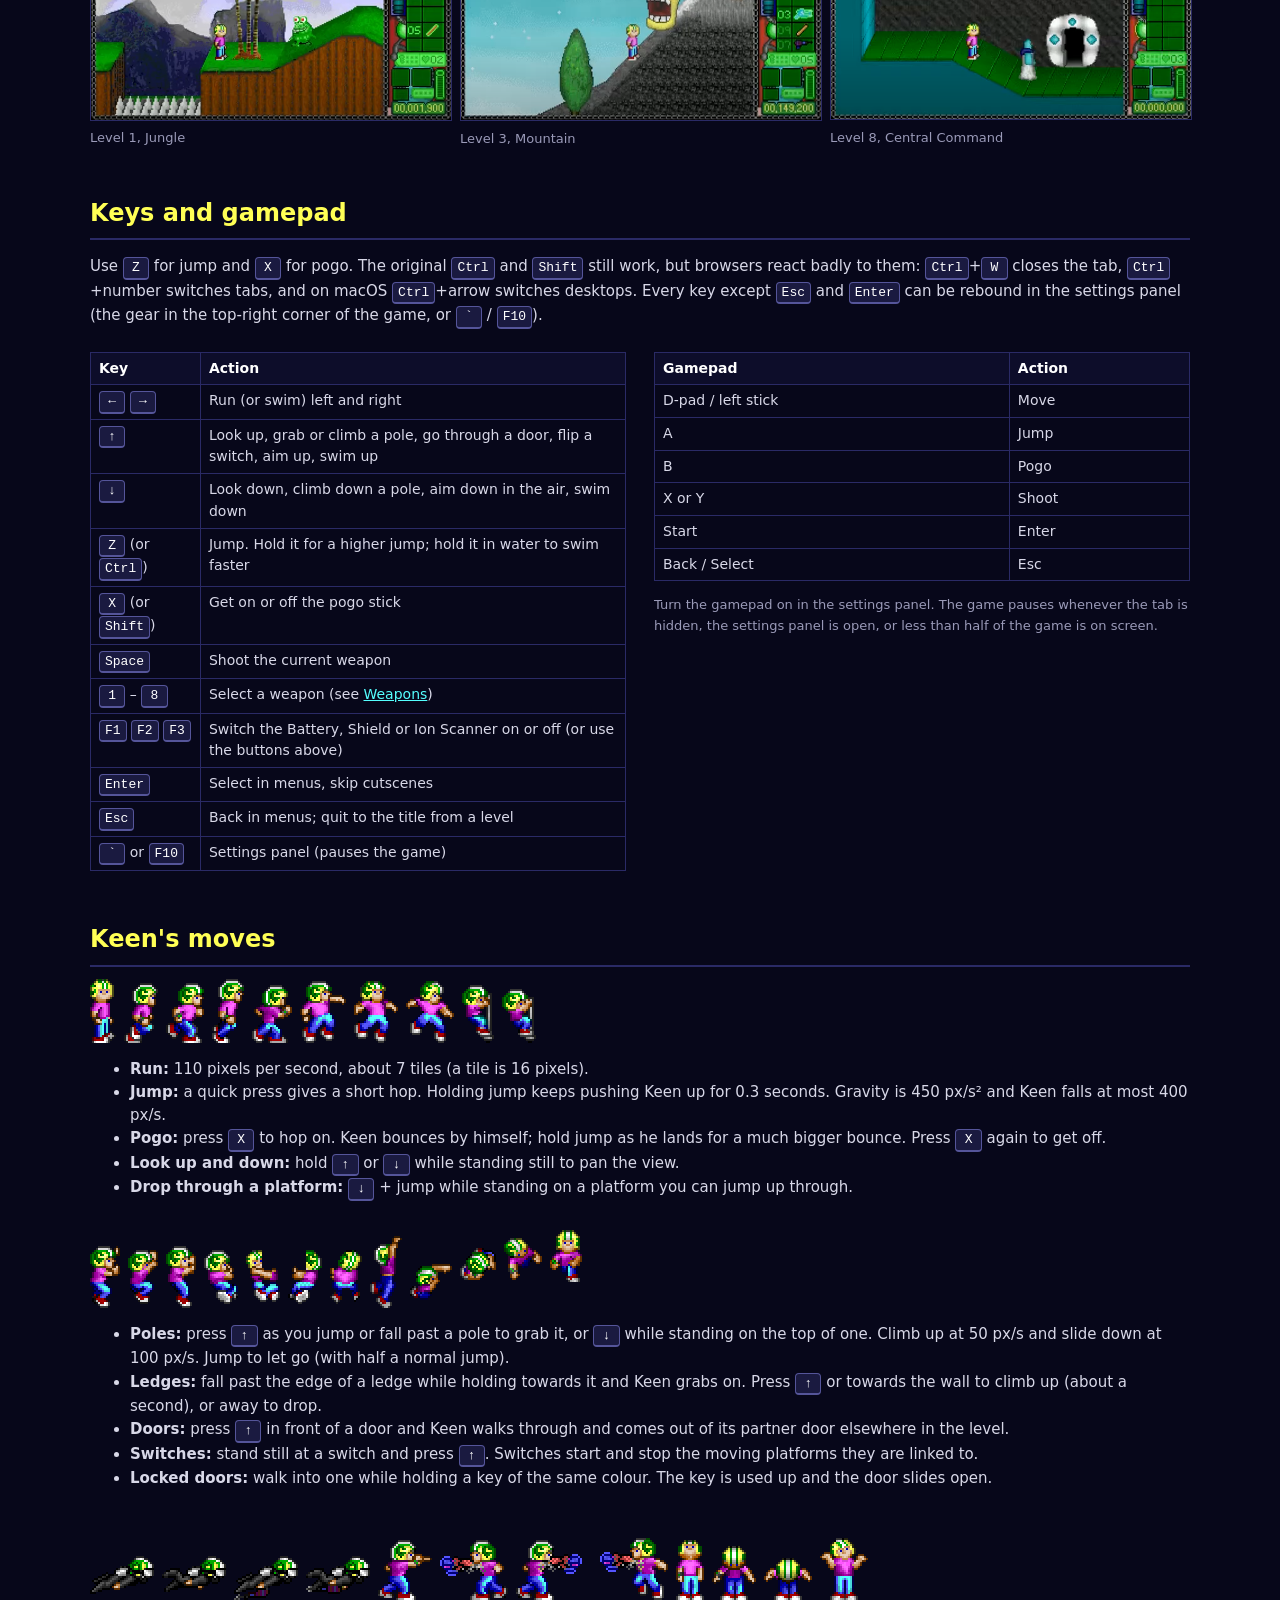
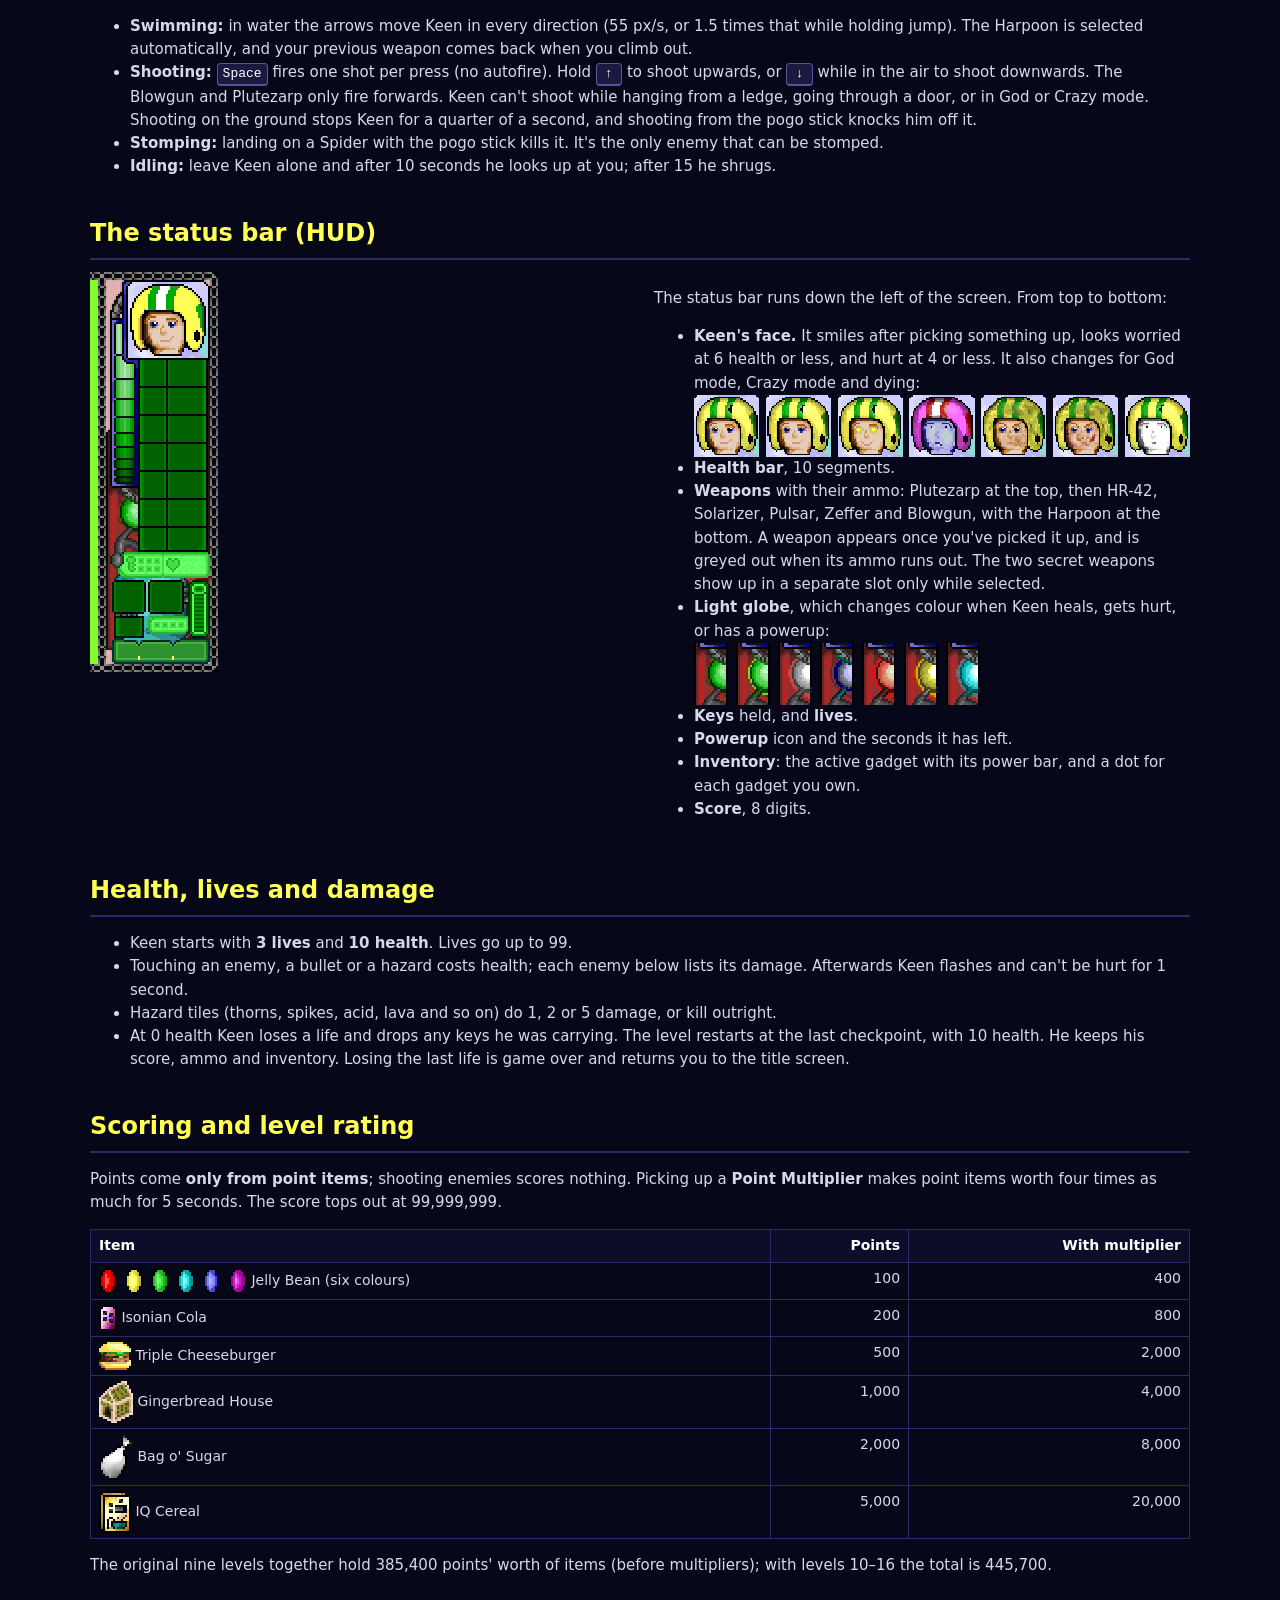
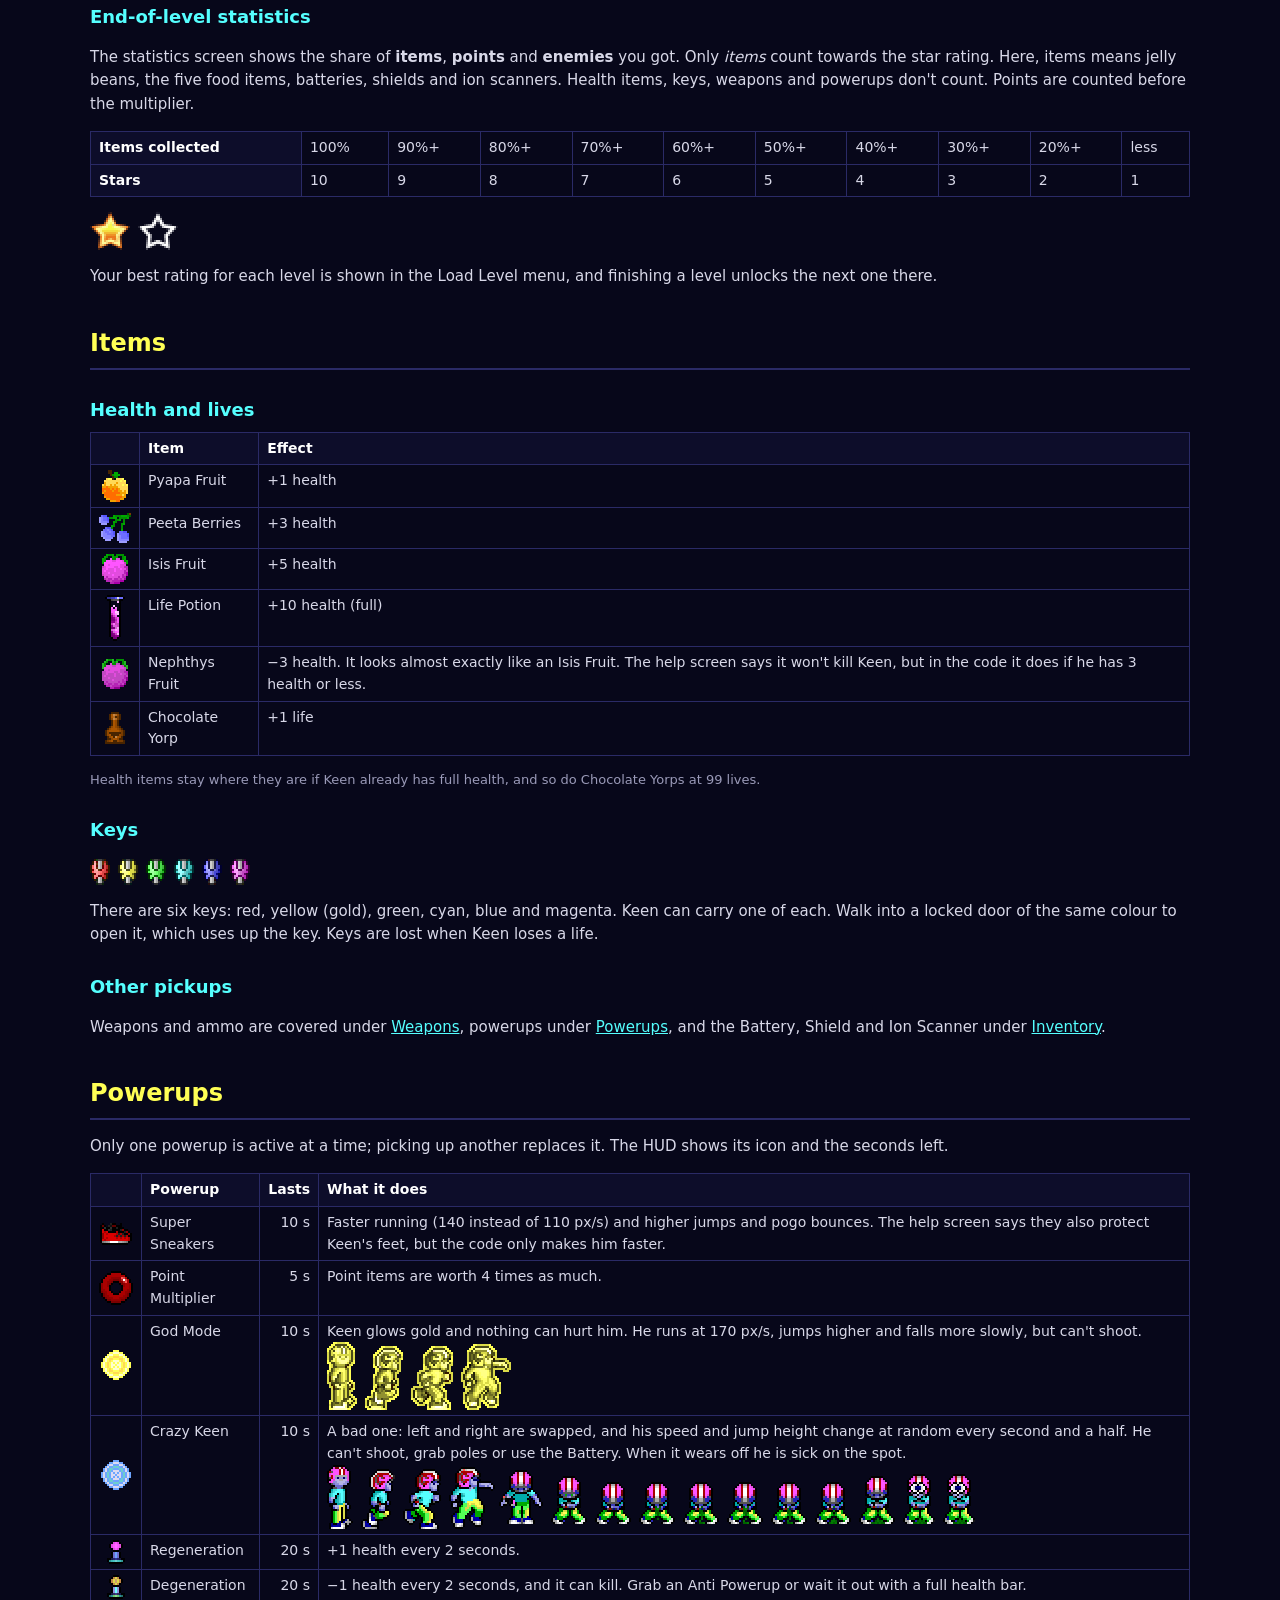
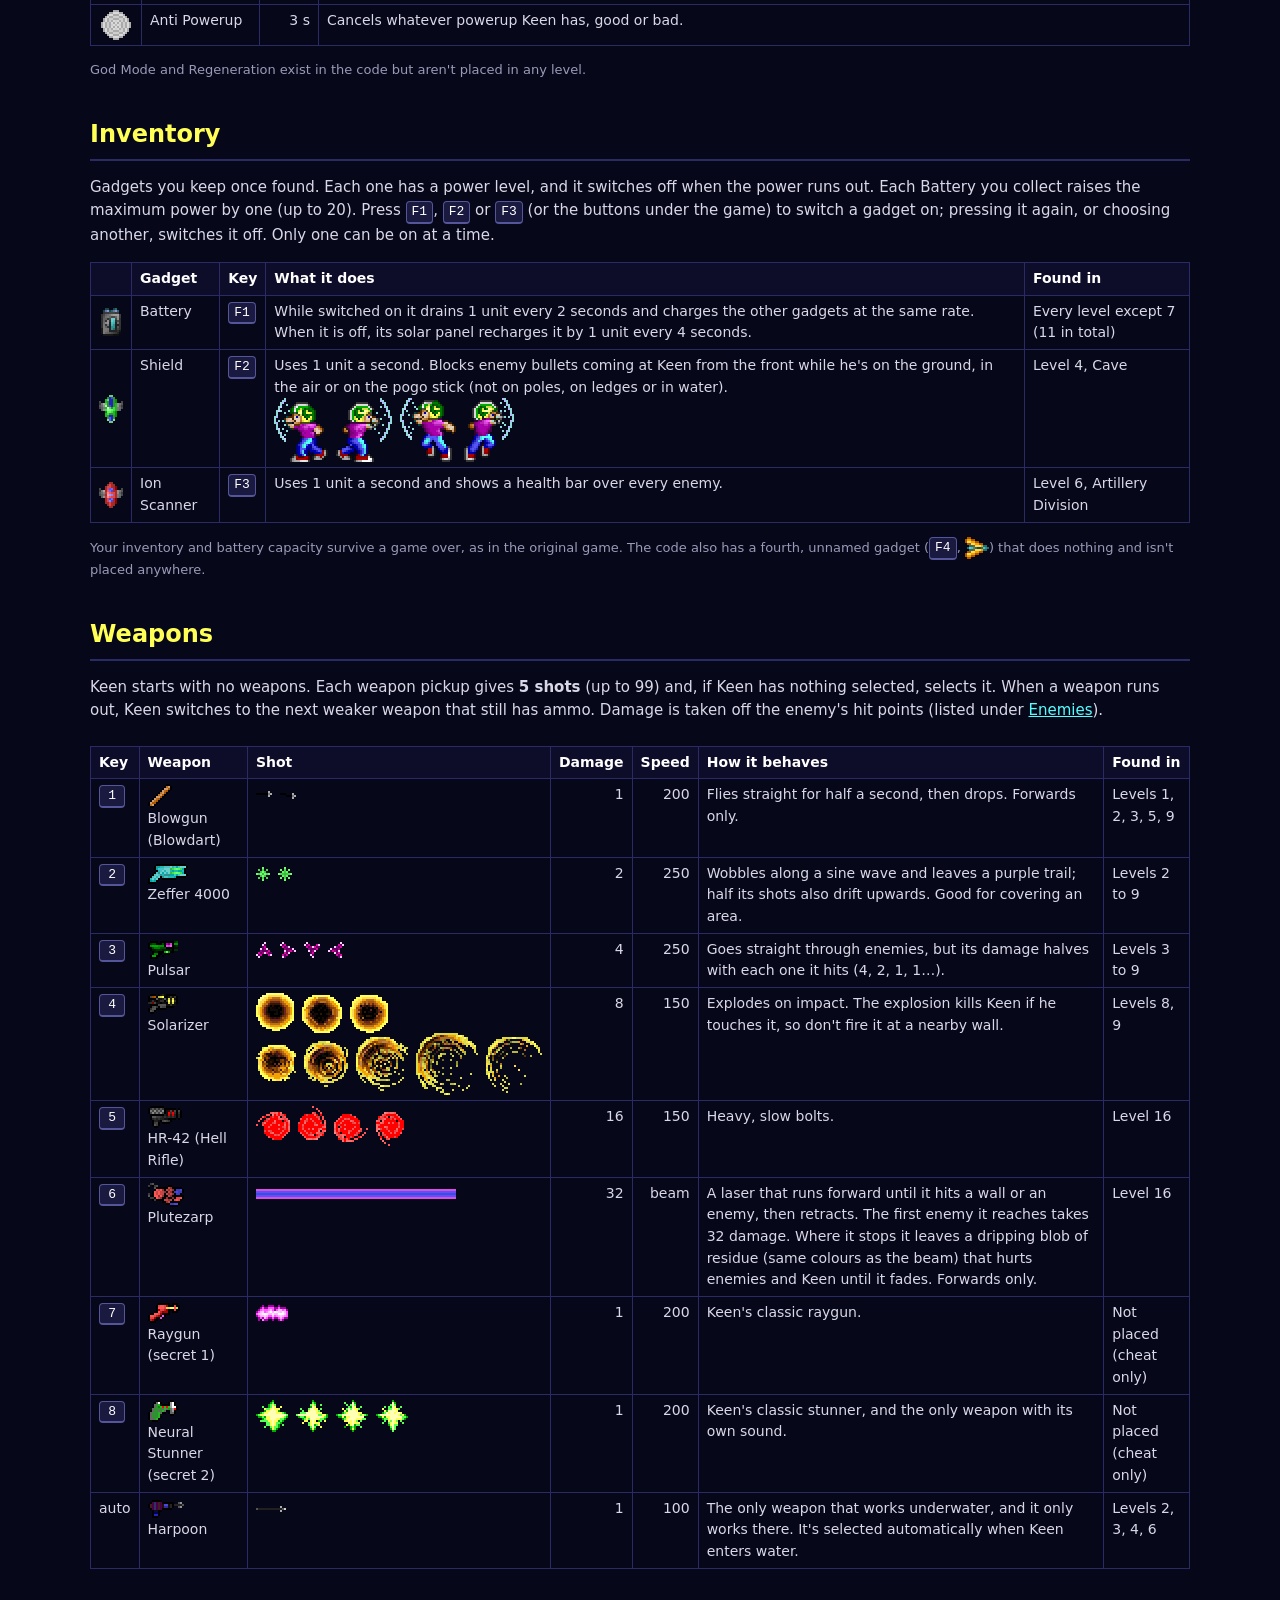
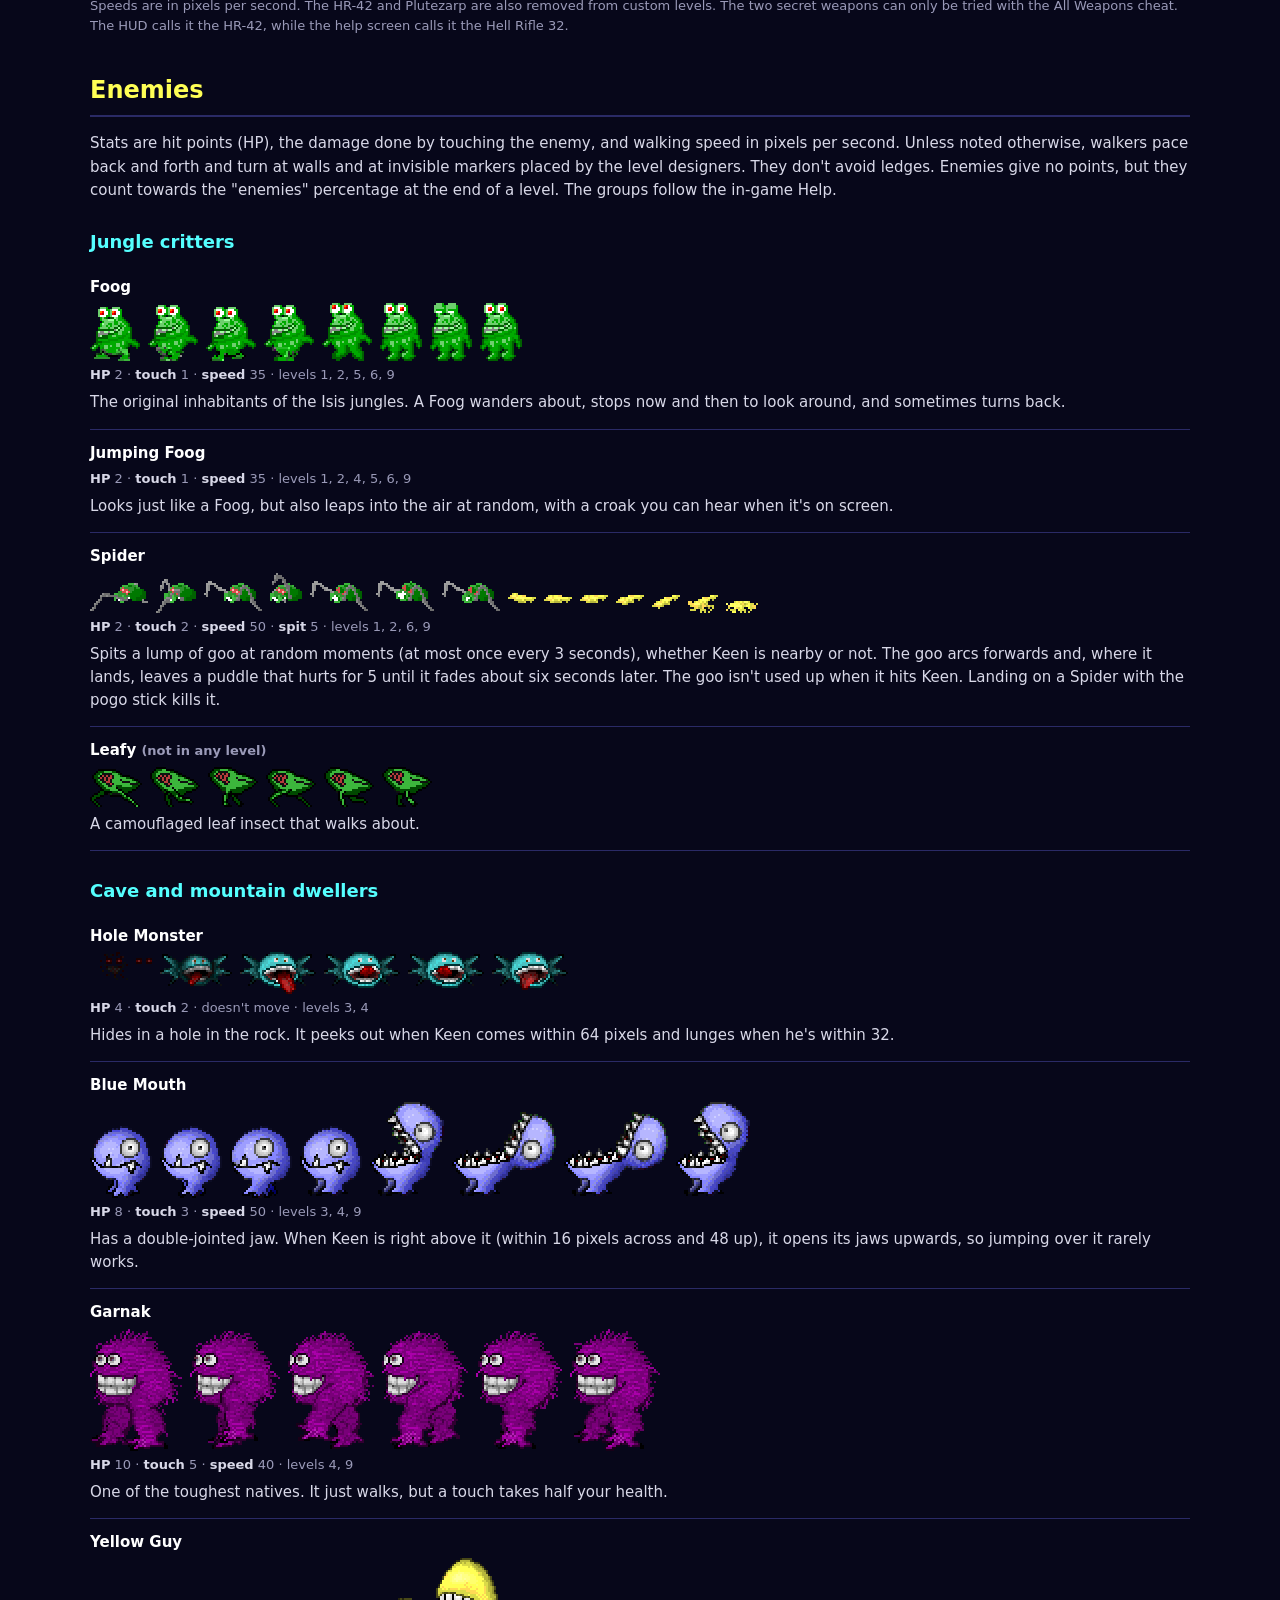
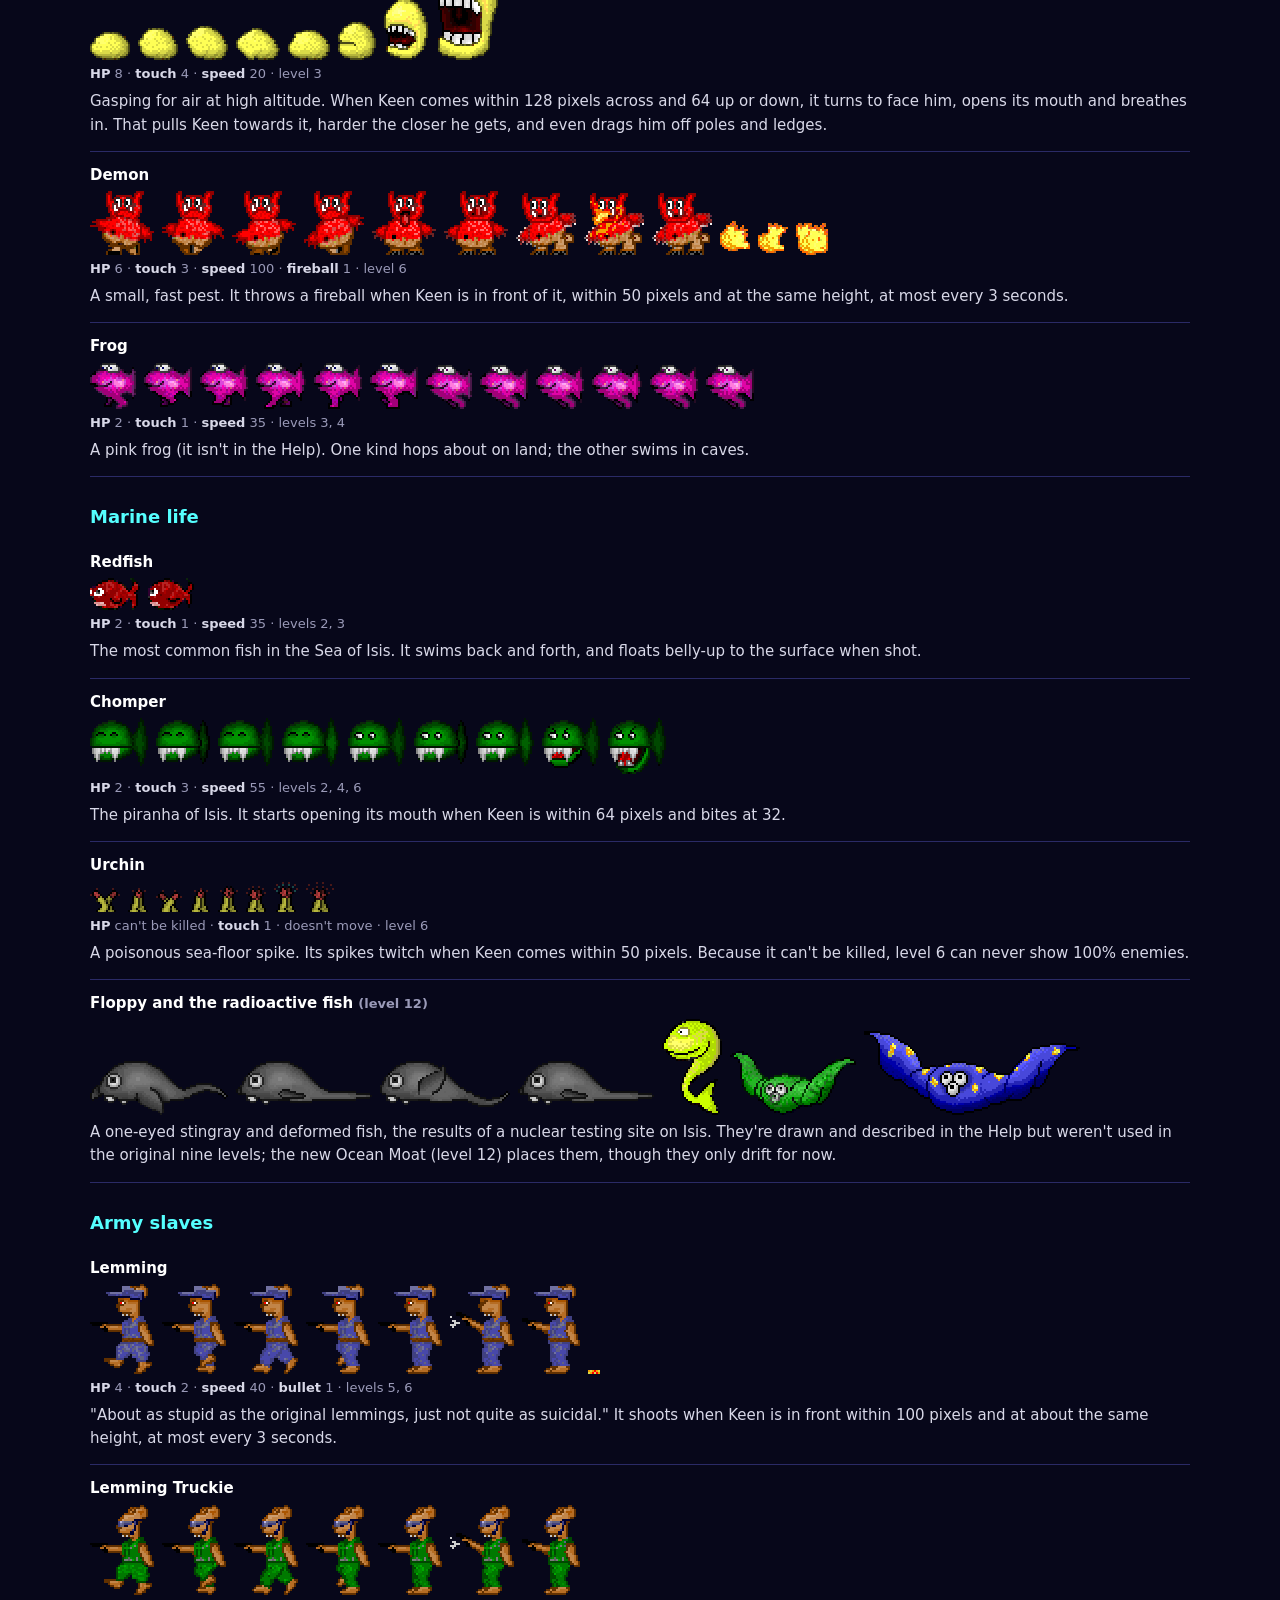
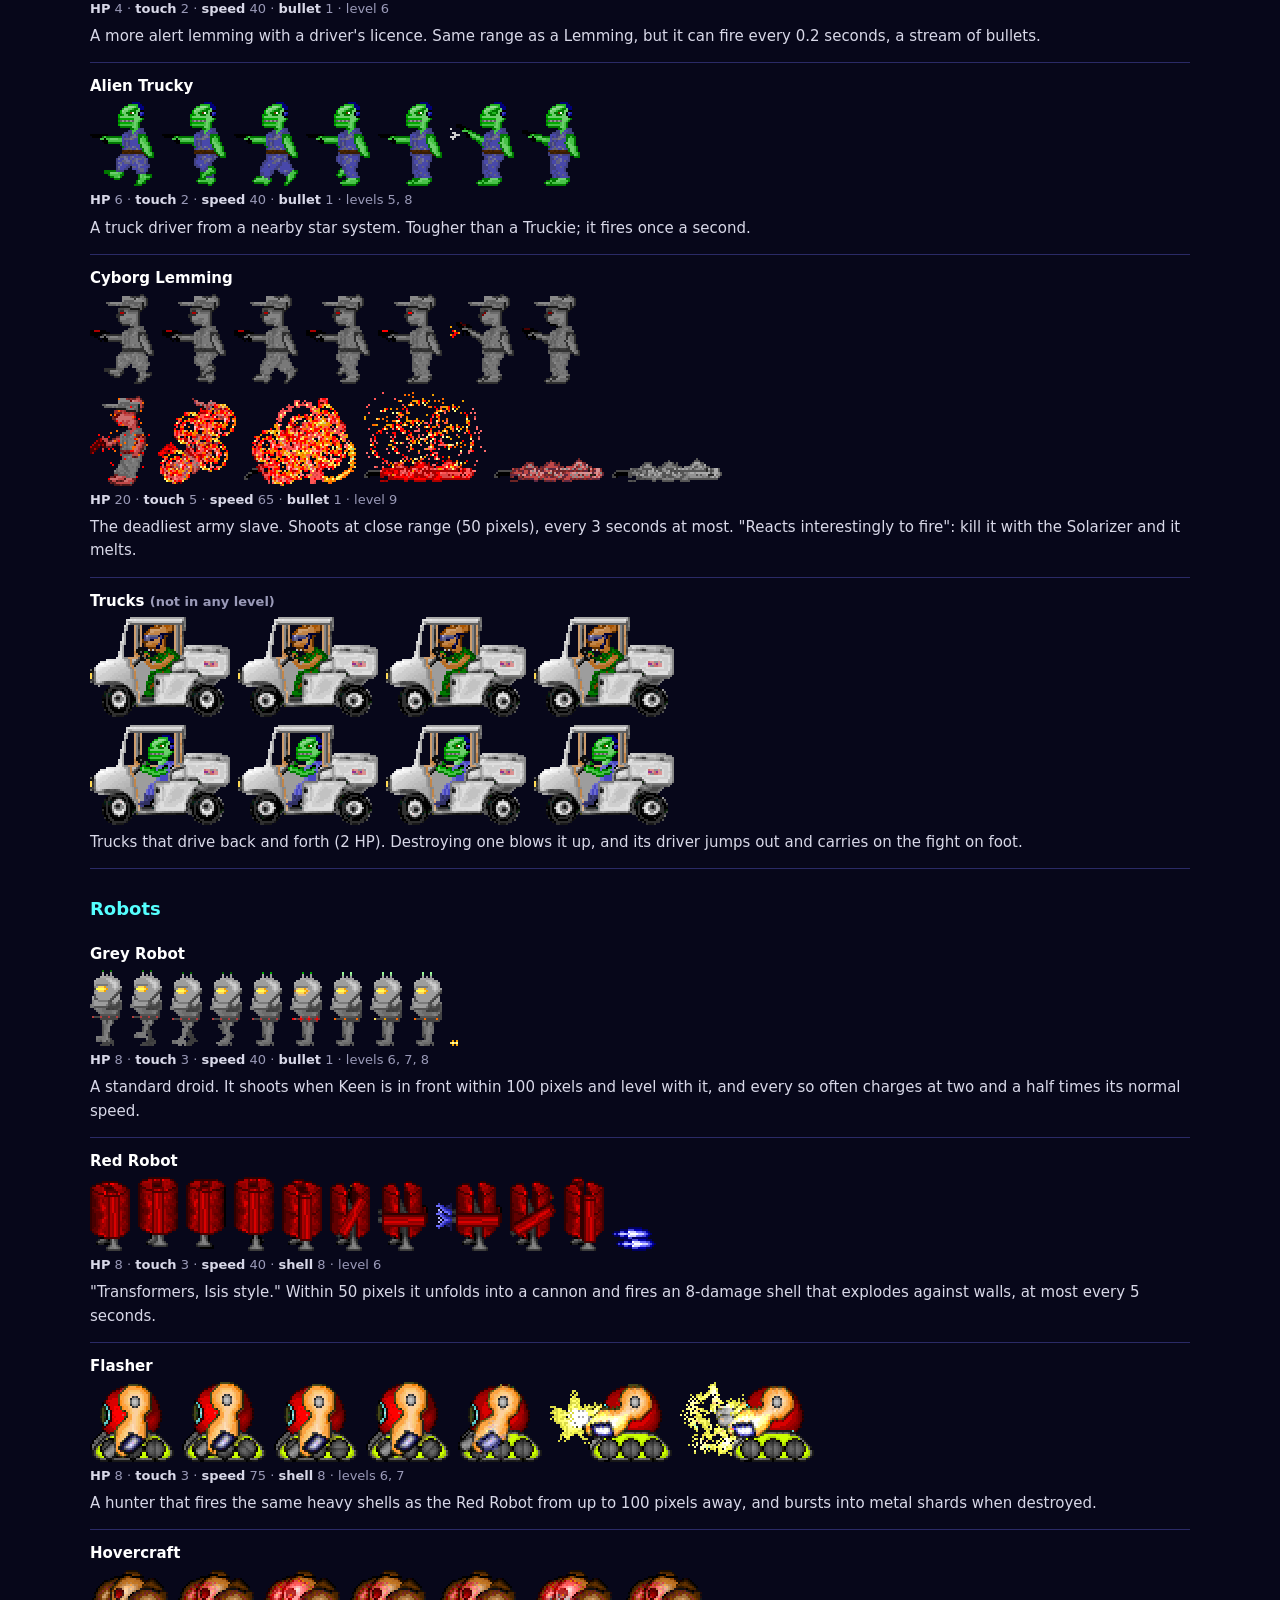
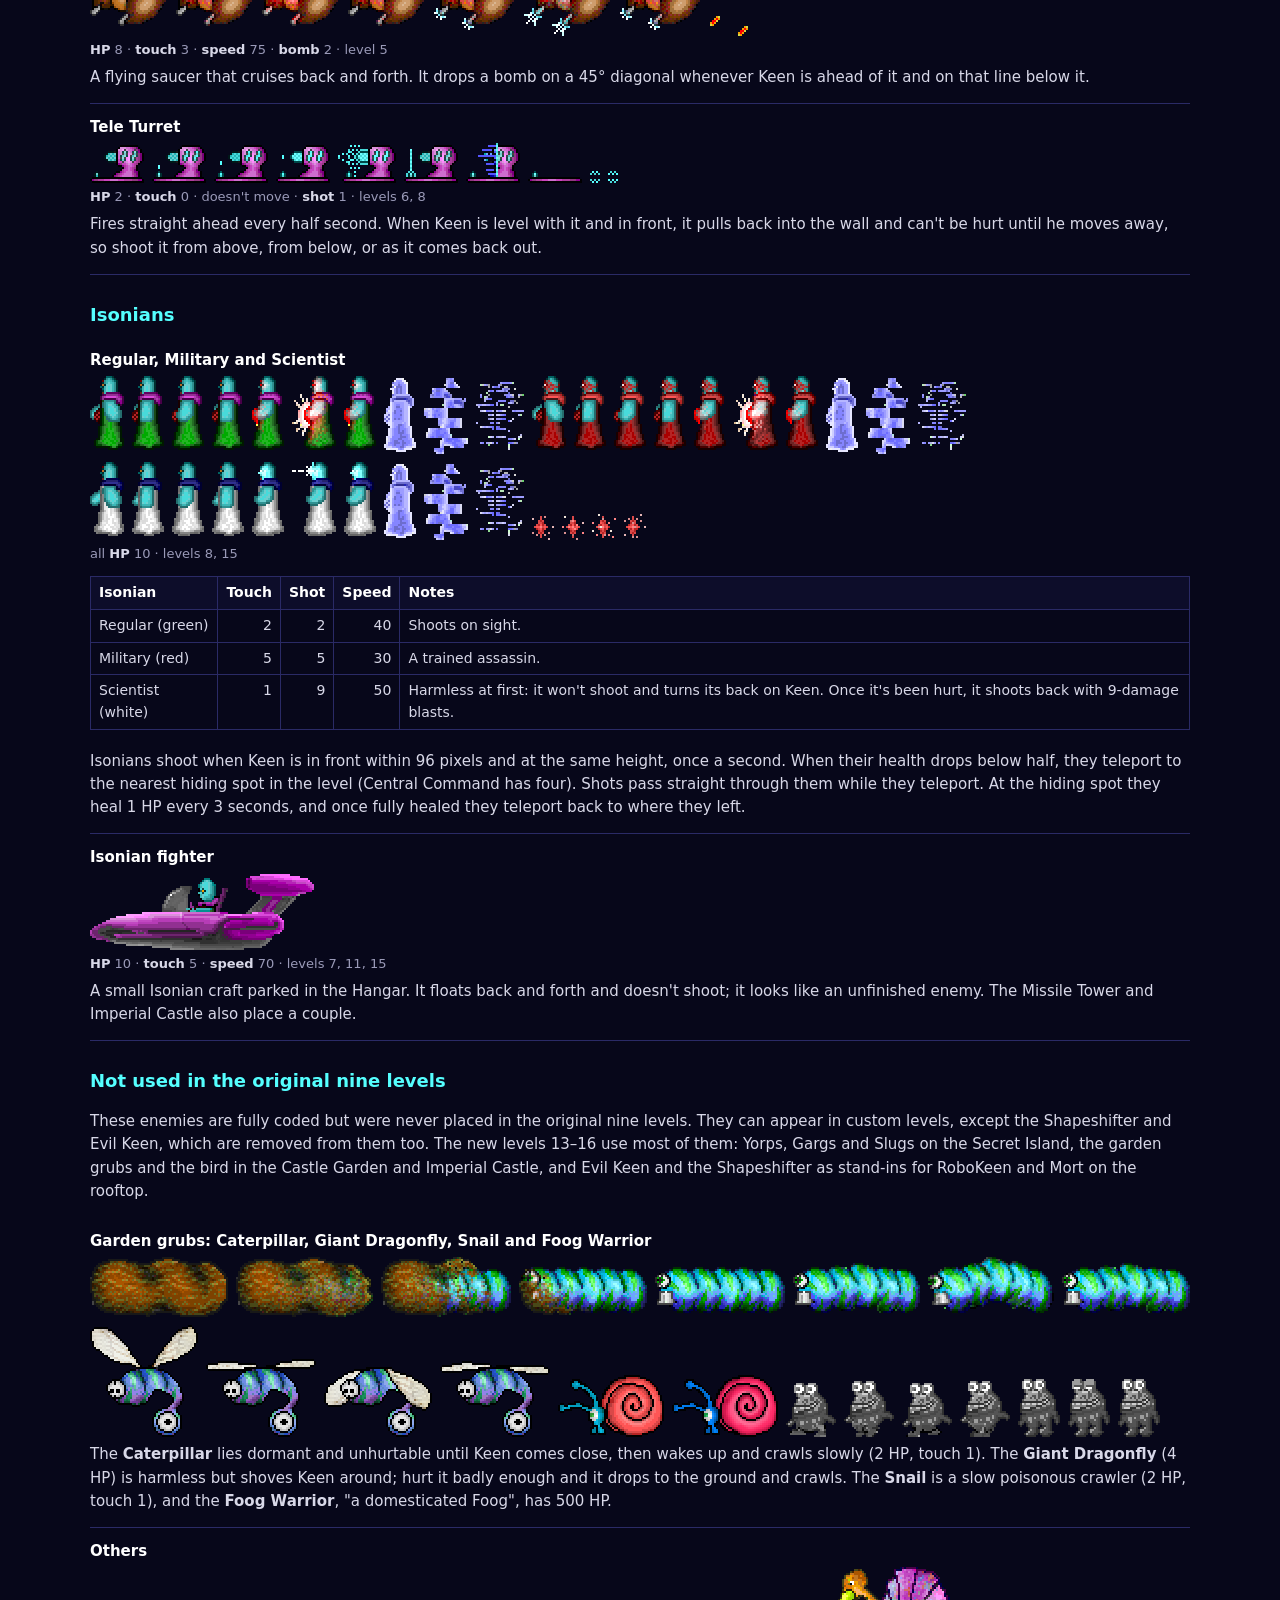
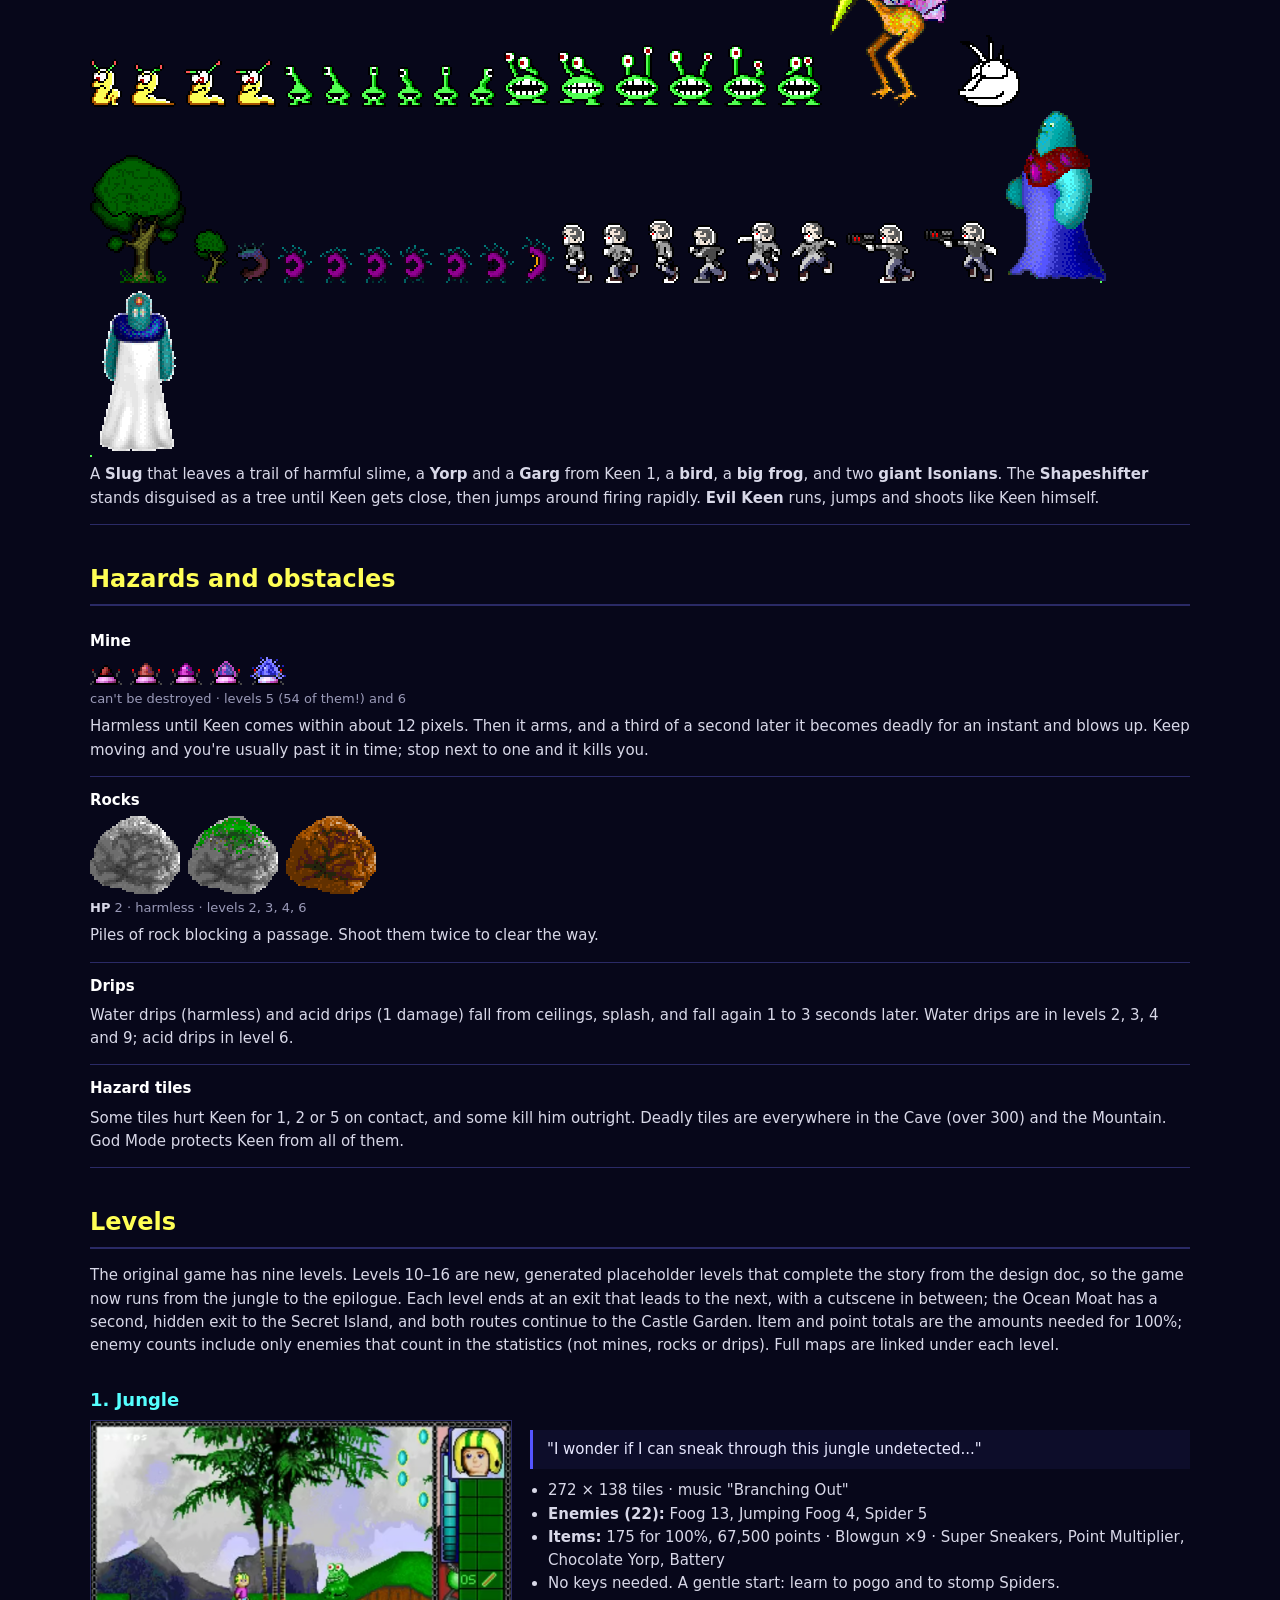
==== commit 41e7d74e: "Add plutezarp" ====
--- a/index.html
+++ b/index.html
@@ -399,11 +399,11 @@
     <td>Explodes on impact. The explosion kills Keen if he touches it, so don't fire it at a nearby wall.</td><td>Levels 8, 9</td></tr>
   <tr><td><kbd>5</kbd></td><td><img class="px" src="docs/img/item-w-hr42.png" alt=""><br>HR-42 (Hell Rifle)</td>
     <td><img class="px" src="docs/img/proj-hr42.png" alt=""></td><td class="num">16</td><td class="num">150</td>
-    <td>Heavy, slow bolts.</td><td>Not placed (cheat only)</td></tr>
+    <td>Heavy, slow bolts.</td><td>Level 16</td></tr>
   <tr><td><kbd>6</kbd></td><td><img class="px" src="docs/img/item-w-plutezarp.png" alt=""><br>Plutezarp</td>
     <td><img class="px" src="docs/img/proj-plutezarp.png" alt=""></td><td class="num">32</td><td class="num">beam</td>
-    <td>A laser beam that grows to 100 pixels over 0.375 s, then fades. The first enemy it reaches takes 32 damage, and so does anything else
-      it overlaps at that moment. Forwards only. (The "deadly residue" in the help text was never added.)</td><td>Not placed (cheat only)</td></tr>
+    <td>A laser that runs forward until it hits a wall or an enemy, then retracts. The first enemy it reaches takes 32 damage.
+      Where it stops it leaves a dripping blob of residue (same colours as the beam) that hurts enemies and Keen until it fades. Forwards only.</td><td>Level 16</td></tr>
   <tr><td><kbd>7</kbd></td><td><img class="px" src="docs/img/item-w-raygun.png" alt=""><br>Raygun (secret 1)</td>
     <td><img class="px" src="docs/img/proj-raygun.png" alt=""></td><td class="num">1</td><td class="num">200</td>
     <td>Keen's classic raygun.</td><td>Not placed (cheat only)</td></tr>
@@ -414,8 +414,8 @@
     <td><img class="px" src="docs/img/proj-harpoon.png" alt=""></td><td class="num">1</td><td class="num">100</td>
     <td>The only weapon that works underwater, and it only works there. It's selected automatically when Keen enters water.</td><td>Levels 2, 3, 4, 6</td></tr>
 </table></div>
-<p class="note">Speeds are in pixels per second. The HR-42 and Plutezarp are also removed from custom levels, so the only way to try them,
-or the two secret weapons, is the All Weapons cheat. The HUD calls it the HR-42, while the help screen calls it the Hell Rifle 32.</p>
+<p class="note">Speeds are in pixels per second. The HR-42 and Plutezarp are also removed from custom levels. The two secret weapons can only
+be tried with the All Weapons cheat. The HUD calls it the HR-42, while the help screen calls it the Hell Rifle 32.</p>
 </section>
 
 <!-- =================================================================== -->
@@ -797,7 +797,7 @@
     <blockquote>"They said you wouldn't make it this far... You are obsolete." <small>RoboKeen</small></blockquote>
     <ul>
       <li>124 × 40 tiles &middot; music "Rhythm of a Robot"</li>
-      <li>Two arenas on the castle roof. <strong>RoboKeen</strong> (Evil Keen stands in for him) waits in the first. The door marked "314" (with a "THREE ONE FOUR" sign) plays a dialogue in the middle of the level: RoboKeen's last words, then <strong>Mort</strong>. Behind it, Mort (the Shapeshifter stands in) fights Keen in the second arena, where the HR-42 and the Plutezarp lie. The far exit plays the epilogue.</li>
+      <li>Keen starts on a high perch with the <strong>Plutezarp</strong> and a gallery (open floor, a pillar, a pole down) to try the beam. Two arenas on the castle roof: <strong>RoboKeen</strong> (Evil Keen stands in for him) waits in the first. The door marked "314" (with a "THREE ONE FOUR" sign) plays a dialogue in the middle of the level: RoboKeen's last words, then <strong>Mort</strong>. Behind it, Mort (the Shapeshifter stands in) fights Keen in the second arena, where the HR-42 lies. The far exit plays the epilogue.</li>
       <li><strong>Enemies (2):</strong> Evil Keen (RoboKeen) 1, Shapeshifter (Mort) 1</li>
       <li><strong>Items:</strong> 5 for 100%, 700 points &middot; HR-42 ×1, Plutezarp ×1 &middot; Life Potion, Pyapa Fruit</li>
       <li><a href="resources/maps/level16-rooftop-full.png">Full map</a></li>
@@ -880,7 +880,7 @@
 <p>This port copies the original's behaviour exactly, oddities included. Some of them:</p>
 <ul>
   <li>Every weapon except the Neural Stunner uses the Blowgun's sound.</li>
-  <li>The Super Sneakers don't protect Keen's feet, the Plutezarp leaves no residue, and the Nephthys Fruit can kill, all contrary to the Help.</li>
+  <li>The Super Sneakers don't protect Keen's feet, and the Nephthys Fruit can kill, both contrary to the Help.</li>
   <li>Eating a Nephthys Fruit during the second of invulnerability after a hit uses it up with no effect.</li>
   <li>The Urchins in level 6 can't be killed, so that level's enemy score can never reach 100%.</li>
   <li>A Solarizer shot hitting a wall creates 100 explosions on the same spot.</li>
@@ -913,18 +913,18 @@
 <script src="js/constants.js"></script>
 <script src="js/tmx.js"></script>
 <script src="js/effects.js"></script>
-<script src="js/weapons.js"></script>
+<script src="js/weapons.js?plute=1"></script>
 <script src="js/items.js"></script>
 <script src="js/enemies.js"></script>
 <script src="js/objects.js"></script>
 <script src="js/level.js"></script>
-<script src="js/keen.js"></script>
+<script src="js/keen.js?plute=1"></script>
 <script src="js/hud.js"></script>
 <script src="js/cutscenes.js"></script>
 <script src="js/game.js"></script>
 <script src="js/menu.js"></script>
 <script src="js/worldmap.js"></script>
-<script src="js/main.js"></script>
+<script src="js/main.js?plute=1"></script>
 <script src="js/page.js"></script>
 </body>
 </html>
